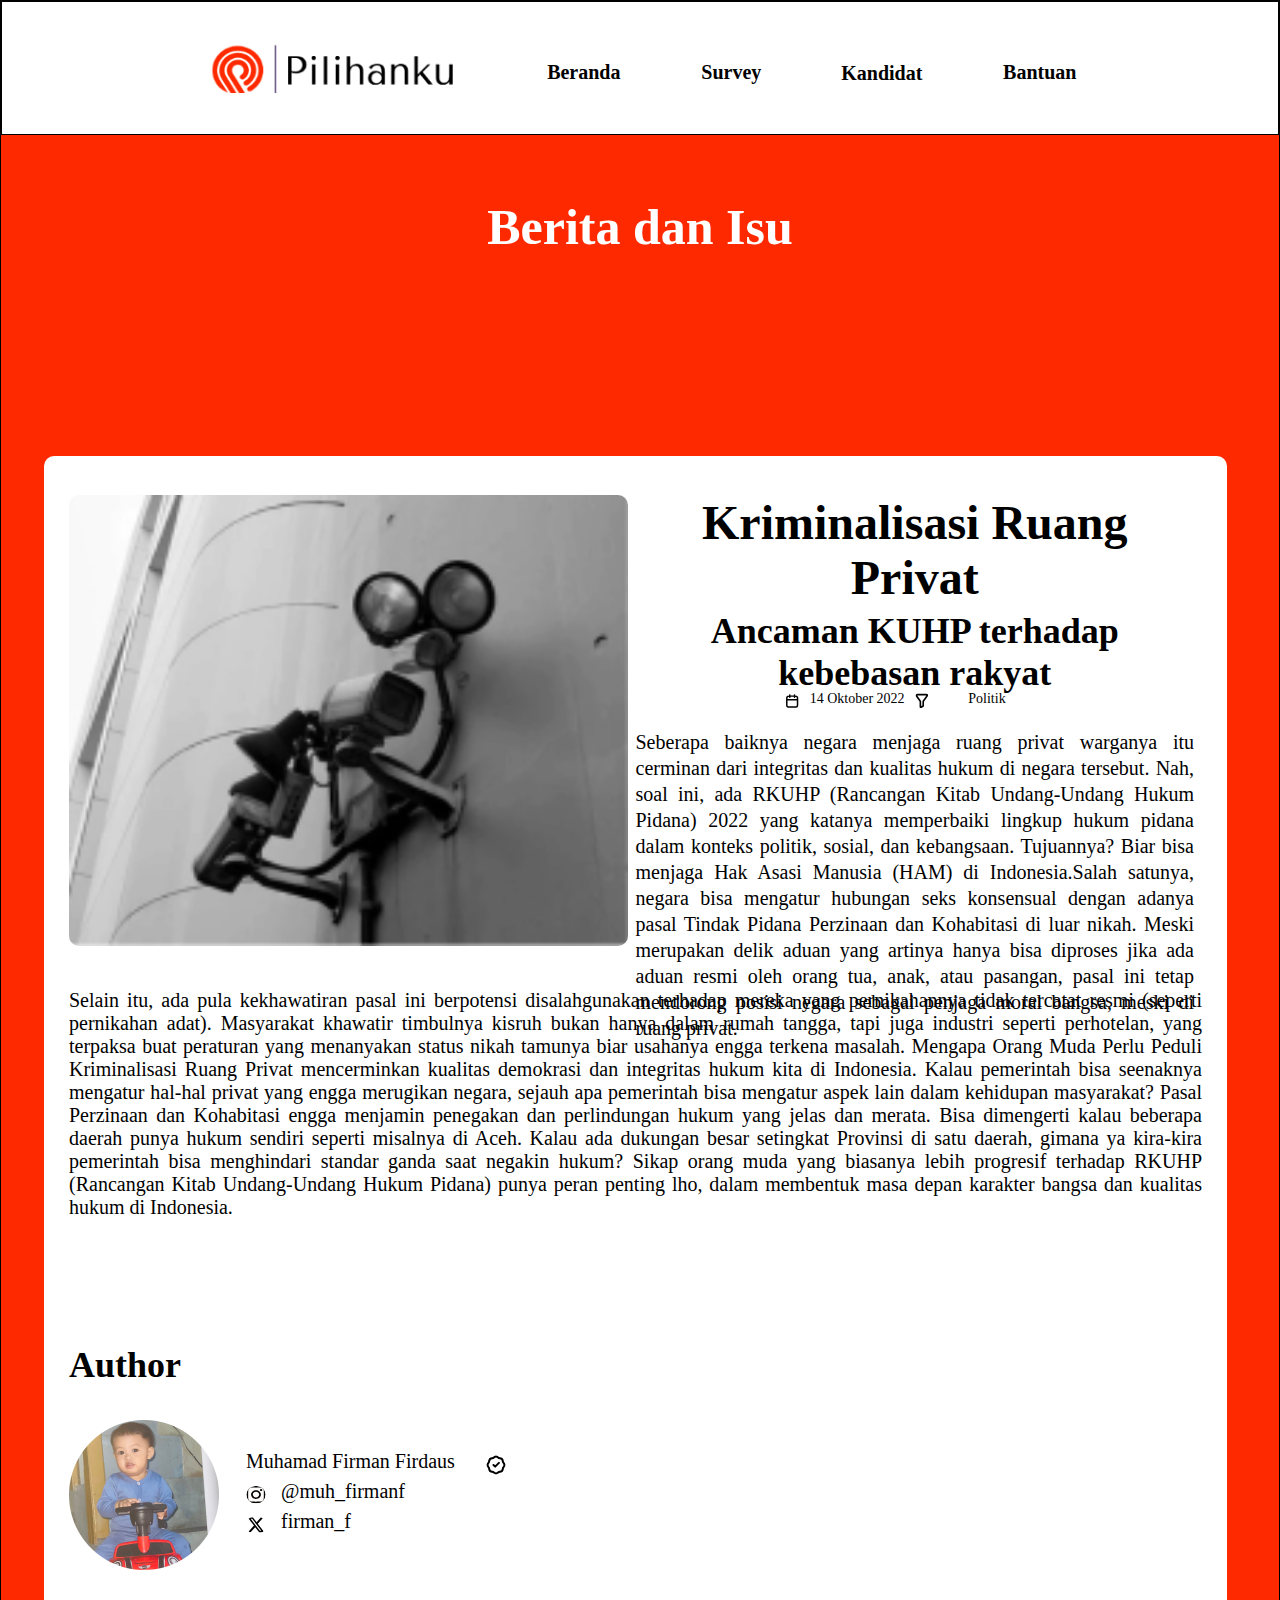
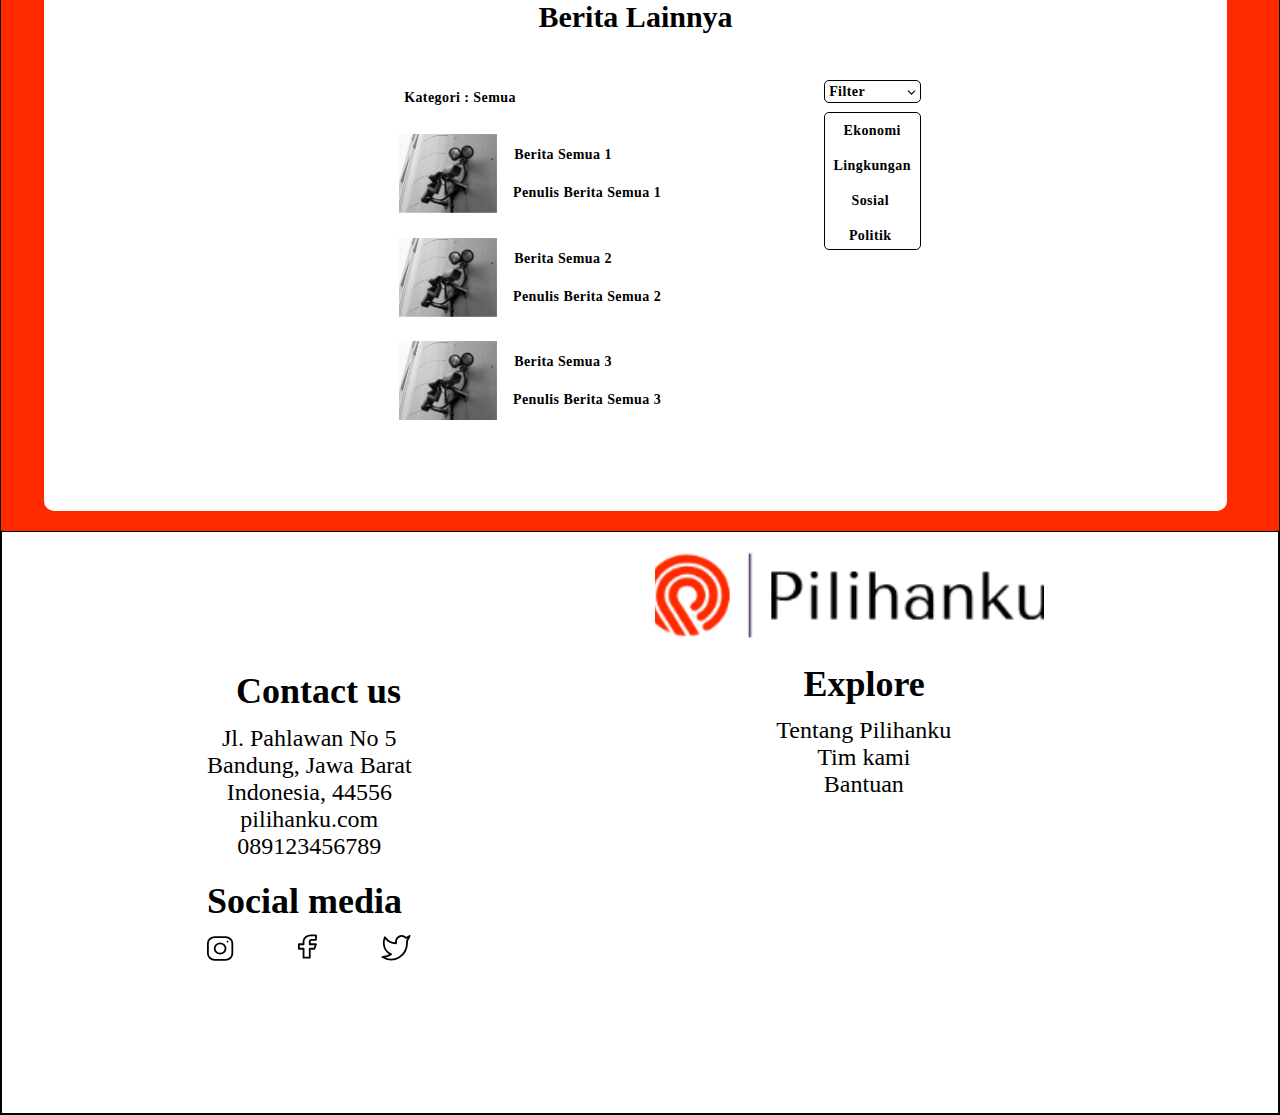
==== berita.html @ e2ac67ef "first commit" ====
<!DOCTYPE html>
<html>
  <head>
    <meta charset="utf-8" />
    <meta name="viewport" content="initial-scale=1, width=device-width" />

    <link rel="stylesheet" href="css/global_1.css" />
    <link rel="stylesheet" href="css/berita.css" />

    <style>
      @font-face {
        font-family: "HK Grotesk";
        src: url("./public/HKGrotesk-Light.otf");
        font-weight: 300;
      }
      @font-face {
        font-family: "HK Grotesk";
        src: url("./public/HKGrotesk-Regular.otf");
        font-weight: 400;
      }
      @font-face {
        font-family: "HK Grotesk";
        src: url("./public/HKGrotesk-SemiBold.otf");
        font-weight: 500;
      }
      @font-face {
        font-family: "HK Grotesk";
        src: url("./public/HKGrotesk-Bold.otf");
        font-weight: 700;
      }
      @font-face {
        font-family: "HK Grotesk";
        src: url("./public/HKGrotesk-Black.otf");
        font-weight: 900;
      }
    </style>
  </head>
  <body>
    <div class="berita">
      <header class="header2">
        <img
          class="logo-icon4"
          loading="lazy"
          alt=""
          src="assets/img/logo.png"
          id="dashboard"
        />

        <div class="menu-options">
          <b class="beranda2">Beranda</b>
        </div>
        <div class="menu-options1">
          <b class="survey3">Survey</b>
        </div>
        <div class="candidate">
          <b class="kandidat2">Kandidat</b>
        </div>
        <div class="menu-options2">
          <b class="bantuan4">Bantuan</b>
        </div>
      </header>
      <main class="background-group">
        <div class="background2"></div>
        <section class="news-content-wrapper">
          <div class="news-content">
            <div class="news-header">
              <h1 class="berita-dan-isu">Berita dan Isu</h1>
            </div>
            <img
              class="news-content-child"
              loading="lazy"
              alt=""
              src="./public/line-2.svg"
            />
          </div>
        </section>
        <section class="news-details">
          <div class="news-body">
            <img
              class="gambar-berita-icon"
              loading="lazy"
              alt=""
              src="assets/img/berita.png"
            />

            <div class="news-caption">
              <div class="judul">
                <h1 class="kriminalisasi-ruang-privat">
                  Kriminalisasi Ruang Privat
                </h1>
                <h2 class="ancaman-kuhp-terhadap">
                  Ancaman KUHP terhadap kebebasan rakyat
                </h2>
                <div class="article-details">
                  <img
                    class="calendar-icon"
                    loading="lazy"
                    alt=""
                    src="assets/img/calendar.svg"
                  />

                  <div class="oktober-2022">14 Oktober 2022</div>
                  <img
                    class="calendar-icon"
                    loading="lazy"
                    alt=""
                    src="assets/img/filterfunnel02.svg"
                  />

                  <div class="oktober-2022">Politik</div>
                  
                </div>
              </div>
              <div class="seberapa-baiknya-negara-container">
                <p class="seberapa-baiknya-negara-menjag">
                    Seberapa baiknya negara menjaga ruang privat warganya itu cerminan dari integritas dan kualitas hukum di negara tersebut. Nah, soal ini, ada RKUHP (Rancangan Kitab Undang-Undang Hukum Pidana) 2022 yang katanya memperbaiki lingkup hukum pidana dalam konteks politik, sosial, dan kebangsaan. Tujuannya? Biar bisa menjaga Hak Asasi Manusia (HAM) di Indonesia.Salah satunya, negara bisa mengatur hubungan seks konsensual dengan adanya pasal Tindak Pidana Perzinaan dan Kohabitasi di luar nikah.
                    Meski merupakan delik aduan yang artinya hanya bisa diproses jika ada aduan resmi oleh orang tua, anak, atau pasangan, pasal ini tetap mendorong posisi negara sebagai penjaga moral bangsa, meski di ruang privat.
              </div>
            </div>
          </div>
          <div class="selain-itu-ada-container">
            <p class="selain-itu-ada-pula-kekhawati">
                Selain itu, ada pula kekhawatiran pasal ini berpotensi disalahgunakan terhadap mereka yang pernikahannya tidak tercatat resmi (seperti pernikahan adat). Masyarakat khawatir timbulnya kisruh bukan hanya dalam rumah tangga, tapi  juga industri seperti perhotelan, yang terpaksa buat peraturan yang menanyakan status nikah tamunya biar usahanya engga terkena masalah.

                Mengapa Orang Muda Perlu Peduli
                
                Kriminalisasi Ruang Privat mencerminkan kualitas demokrasi dan integritas hukum kita di Indonesia. Kalau pemerintah bisa seenaknya mengatur hal-hal privat yang engga merugikan negara, sejauh apa pemerintah bisa mengatur aspek lain dalam kehidupan masyarakat?
                Pasal Perzinaan dan Kohabitasi engga menjamin penegakan dan perlindungan hukum yang jelas dan merata. Bisa dimengerti kalau beberapa daerah punya hukum sendiri seperti misalnya di Aceh. Kalau ada dukungan besar setingkat Provinsi di satu daerah, gimana ya kira-kira pemerintah bisa menghindari standar ganda saat negakin hukum?
                Sikap orang muda yang biasanya lebih progresif terhadap RKUHP (Rancangan Kitab Undang-Undang Hukum Pidana) punya peran penting lho, dalam membentuk masa depan karakter bangsa dan kualitas hukum di Indonesia.
            </p>
            </ol>
          </div>
          <div class="author">
            <h2 class="author1">Author</h2>
            <div class="author-info">
              <img
                class="author-info-child"
                loading="lazy"
                alt=""
                src="assets/img/ellipse-6@2x.png"
              />

              <div class="author-socials">
                <div class="author-name-details">
                  <div class="muhamad-firman-firdaus">
                    Muhamad Firman Firdaus
                  </div>
                  <img
                    class="check-verified-01-icon"
                    loading="lazy"
                    alt=""
                    src="assets/img/checkverified01.svg"
                  />
                </div>
                <div class="social-icons">
                  <img
                    class="social-icons1"
                    loading="lazy"
                    alt=""
                    src="assets/img/social-icons.svg"
                  />

                  <div class="muh-firmanf">@muh_firmanf</div>
                </div>
                <div class="social-icons">
                  <img
                    class="social-icons1"
                    loading="lazy"
                    alt=""
                    src="assets/img/social-icons-1.svg"
                  />

                  <div class="muh-firmanf">firman_f</div>
                </div>
              </div>
            </div>
          </div>
          <h3 class="berita-lainnya">Berita Lainnya</h3>
                <div class="berita-filter-wrapper">
                  <div class="berita-filter">
                    <div class="filter-container">
                      <div class="berita-1">
                        <div class="news-image"></div>
                        <div class="kategori-wrapper">
                          <b class="kategori">Kategori : Semua</b>
                        </div>
                        <div class="news-list">
                          <div class="news-items1">
                            <div class="news-items2">
                              <div class="news-items4" id="newsItemsContainer1">
                                <img
                                  class="bw19t2ib9bpnk2fs602dnlwloc-1-icon"
                                  alt=""
                                  src="assets/img/berita.png"/>
                                <div class="news-info2">
                                  <div class="info-items2">
                                    <b class="berita-semua-2">Berita Semua 1</b>
                                    <div class="info-items3">
                                      <b class="penulis-berita-semua2"
                                        >Penulis Berita Semua 1</b>
                                    </div>
                                  </div>
                                </div>
                              </div>
                              <div class="news-items4" id="newsItemsContainer2">
                                <img
                                  class="bw19t2ib9bpnk2fs602dnlwloc-1-icon"
                                  alt=""
                                  src="assets/img/berita.png"/>
                                <div class="news-info2">
                                  <div class="info-items2">
                                    <b class="berita-semua-2">Berita Semua 2</b>
                                    <div class="info-items3">
                                      <b class="penulis-berita-semua2"
                                        >Penulis Berita Semua 2</b>
                                    </div>
                                  </div>
                                </div>
                              </div>
                              <div class="news-items4" id="newsItemsContainer3">
                                <img
                                  class="bw19t2ib9bpnk2fs602dnlwloc-1-icon"
                                  alt=""
                                  src="assets/img/berita.png"/>
                                <div class="news-info2">
                                  <div class="info-items2">
                                    <b class="berita-semua-2">Berita Semua 3</b>
                                    <div class="info-items3">
                                      <b class="penulis-berita-semua2"
                                        >Penulis Berita Semua 3</b>
                                    </div>
                                  </div>
                                </div>
                              </div>
                            </div>
                          </div>
                        </div>
                      </div>
                      <div class="filter-options">
                        <b class="filter"> Filter </b>
                        <div class="dropdown">
                          <img
                            class="chevron-down-icon"
                            alt=""
                            src="assets/img/chevrondown.svg"
                          />
                        </div>
                      </div>
                      <div class="category-filter">
                        <div class="category-items">
                          <b class="ekonomi"> Ekonomi</b>
                        </div>
                        <div class="category-items1">
                          <b class="lingkungan"> Lingkungan</b>
                        </div>
                        <div class="category-items2">
                          <b class="sosial"> Sosial </b>
                        </div>
                        <div class="category-items2">
                          <b class="sosial"> Politik </b>
                        </div>
                      </div>
                    </div>
                  </div>
                </div>
        </section>
      </main>
      <footer class="footer2">
        <div class="footer-content1">
          <div class="contact-info">
            <h2 class="contact-us2">Contact us</h2>
          </div>
          <div class="jl-pahlawan-no-container2">
            <p class="jl-pahlawan-no2">Jl. Pahlawan No 5</p>
            <p class="bandung-jawa-barat2">Bandung, Jawa Barat</p>
            <p class="indonesia-445562">Indonesia, 44556</p>
            <p class="pilihankucom2">pilihanku.com</p>
            <p class="p17">089123456789</p>
          </div>
        </div>
        <div class="brand-info">
          <div class="brand-details">
            <img class="logo-icon5" alt="" src="assets/img/logo.png" />

            <div class="explore2">
              <h2 class="explore3">Explore</h2>
            </div>
            <div class="about">
              <div class="tentang-pilihanku-tim-container2">
                <p class="tentang-pilihanku2">Tentang Pilihanku</p>
                <p class="tim-kami2">Tim kami</p>
                <p class="bantuan5">Bantuan</p>
              </div>
            </div>
          </div>
        </div>
        <div class="social-links">
          <div class="social-container">
            <h2 class="social-media3">Social media</h2>
            <div class="social-platforms">
              <img
                class="icon-instagram2"
                loading="lazy"
                alt=""
                src="assets/img/-icon-instagram.svg"
              />

              <div class="platform-facebook">
                <img
                  class="icon-facebook2"
                  loading="lazy"
                  alt=""
                  src="assets/img/-icon-facebook.svg"
                />
              </div>
              <img
                class="icon-twitter2"
                loading="lazy"
                alt=""
                src="assets/img/-icon-twitter.svg"
              />
            </div>
          </div>
        </div>
      </footer>
    </div>
    <script>
      var tombolDetailPaslon1 = document.getElementById("dashboard");
      if (tombolDetailPaslon1) {
        tombolDetailPaslon1.addEventListener("click", function (e) {
          window.location.href = "./index.html";
        });
      }
      var tombolDetailPaslon1 = document.getElementById("newsItemsContainer1");
      if (tombolDetailPaslon1) {
        tombolDetailPaslon1.addEventListener("click", function (e) {
          window.location.href = "./berita.html";
        });
      }
      var tombolDetailPaslon1 = document.getElementById("newsItemsContainer2");
      if (tombolDetailPaslon1) {
        tombolDetailPaslon1.addEventListener("click", function (e) {
          window.location.href = "./berita.html";
        });
      }
      var tombolDetailPaslon1 = document.getElementById("newsItemsContainer3");
      if (tombolDetailPaslon1) {
        tombolDetailPaslon1.addEventListener("click", function (e) {
          window.location.href = "./berita.html";
        });
      }
      </script>
  </body>
</html>
---- css/global_1.css ----
body {
  margin: 0;
  line-height: normal;
}

:root {
  /* fonts */
  --font-hk-grotesk: "HK Grotesk";

  /* font sizes */
  --font-size-17xl: 36px;
  --font-size-3xl: 22px;
  --font-size-10xl: 29px;
  --font-size-5xl: 24px;
  --font-size-lgi: 19px;
  --font-size-xl: 20px;
  --font-size-base: 16px;
  --font-size-13xl: 32px;
  --font-size-7xl: 26px;
  --font-size-sm: 14px;
  --font-size-31xl: 50px;
  --font-size-11xl: 30px;
  --font-size-21xl: 40px;

  /* Colors */
  --color-white: #fff;
  --color-black: #000;
  --color-red: #ff2900;
  --color-gainsboro-100: #e6e6e6;
  --color-gainsboro-200: #d9d9d9;
  --color-cornflowerblue-100: #4d9dfb;
  --color-cornflowerblue-200: #3385e0;
  --color-snow: #fffbfb;

  /* Gaps */
  --gap-xl: 20px;
  --gap-xs: 12px;
  --gap-smi-5: 12.5px;
  --gap-smi: 13px;
  --gap-mid: 17px;
  --gap-10xs: 3px;
  --gap-9xs: 4px;
  --gap-60xl: 79px;
  --gap-20xl: 39px;
  --gap-78xl: 97px;
  --gap-5xl: 24px;
  --gap-29xl: 48px;

  /* Paddings */
  --padding-12xs: 1px;
  --padding-188xl: 207px;
  --padding-lg: 18px;
  --padding-186xl: 205px;
  --padding-xl: 20px;
  --padding-83xl: 102px;
  --padding-84xl: 103px;
  --padding-11xs-4: 1.4px;
  --padding-8xl: 27px;
  --padding-10xl: 29px;
  --padding-45xl: 64px;
  --padding-51xl: 70px;
  --padding-16xl: 35px;
  --padding-23xl: 42px;
  --padding-11xl: 30px;
  --padding-17xl: 36px;
  --padding-20xl: 39px;
  --padding-73xl: 92px;
  --padding-27xl: 46px;
  --padding-31xl: 50px;
  --padding-6xl: 25px;
  --padding-4xl: 23px;
  --padding-41xl: 60px;
  --padding-5xs: 8px;
  --padding-10xs-6: 2.6px;
  --padding-2xl: 21px;
  --padding-3xl: 22px;
  --padding-22xl: 41px;
  --padding-lg-4: 18.4px;
  --padding-lg-5: 18.5px;
  --padding-35xl: 54px;
  --padding-3xs: 10px;
  --padding-smi: 13px;
  --padding-58xl: 77px;
  --padding-33xl: 52px;
  --padding-6xs: 7px;

  /* Border radiuses */
  --br-3xs: 10px;
  --br-8xs: 5px;

}
---- css/berita.css ----
.logo-icon4 {
    height: 50px;
    width: 264.6px;
    position: relative;
    object-fit: cover;
  }
  .beranda2 {
    height: 13.2px;
    position: relative;
    display: inline-block;
    flex-shrink: 0;
    min-width: 76px;
  }
  .menu-options {
    display: flex;
    flex-direction: column;
    align-items: flex-start;
    justify-content: flex-start;
    padding: var(--padding-lg-4) 0 0;
  }
  .survey3 {
    height: 13.2px;
    position: relative;
    display: inline-block;
    flex-shrink: 0;
    min-width: 61px;
  }
  .menu-options1 {
    display: flex;
    flex-direction: column;
    align-items: flex-start;
    justify-content: flex-start;
    padding: var(--padding-lg-4) 0 0;
  }
  .kandidat2 {
    height: 13px;
    position: relative;
    display: inline-block;
    flex-shrink: 0;
    min-width: 82px;
  }
  .candidate {
    display: flex;
    flex-direction: column;
    align-items: flex-start;
    justify-content: flex-start;
    padding: var(--padding-lg-5) 0 0;
  }
  .bantuan4 {
    height: 13.2px;
    position: relative;
    display: inline-block;
    flex-shrink: 0;
    min-width: 76px;
  }
  .header2,
  .menu-options2 {
    display: flex;
    flex-direction: column;
    align-items: flex-start;
    justify-content: flex-start;
    padding: var(--padding-lg-4) 0 0;
  }
  .header2 {
    align-self: stretch;
    background-color: var(--color-white);
    border: 1px solid var(--color-black);
    flex-direction: row;
    justify-content: center;
    padding: var(--padding-22xl) var(--padding-xl);
    gap: var(--gap-60xl);
    text-align: center;
    font-size: var(--font-size-xl);
    color: var(--color-black);
    font-family: var(--font-hk-grotesk);
  }
  .background2 {
    width: 1440px;
    height: 1600px;
    position: relative;
    background-color: var(--color-red);
    display: none;
    max-width: 100%;
  }
  .berita-dan-isu {
    margin: 0;
    position: relative;
    font-size: inherit;
    font-weight: 900;
    font-family: inherit;
    z-index: 1;
  }
  .news-header {
    align-self: stretch;
    display: flex;
    flex-direction: row;
    align-items: flex-start;
    justify-content: center;
    padding: 0 var(--padding-xl);
  }
  .news-content-child {
    align-self: stretch;
    position: relative;
    max-width: 100%;
    overflow: hidden;
    max-height: 100%;
    z-index: 1;
  }
  .news-content,
  .news-content-wrapper {
    display: flex;
    align-items: flex-start;
    max-width: 100%;
  }
  .news-content {
    flex: 1;
    flex-direction: column;
    justify-content: flex-start;
    gap: 116px;
  }
  .news-content-wrapper {
    align-self: stretch;
    flex-direction: row;
    justify-content: flex-end;
    padding: 0 var(--padding-lg) 0 var(--padding-8xl);
    box-sizing: border-box;
    text-align: left;
    font-size: var(--font-size-31xl);
    color: var(--color-white);
    font-family: var(--font-hk-grotesk);
  }
  .gambar-berita-icon {
    width: 500px;
    position: relative;
    border-radius: var(--br-3xs);
    max-height: 100%;
    object-fit: cover;
    max-width: 100%;
  }
  .kriminalisasi-ruang-privat {
    margin: 0;
    align-self: stretch;
    position: relative;
    font-size: inherit;
    font-weight: 900;
    font-family: inherit;
  }
  .ancaman-kuhp-terhadap {
    margin: 0;
    width: 719px;
    height: 76.4px;
    position: relative;
    font-size: var(--font-size-17xl);
    font-weight: 700;
    font-family: inherit;
    display: inline-block;
    flex-shrink: 0;
    max-width: 103%;
  }
  .calendar-icon {
    height: 20px;
    width: 14.6px;
    position: relative;
    border-radius: var(--br-3xs);
    overflow: hidden;
    flex-shrink: 0;
  }
  .oktober-2022 {
    height: 37.6px;
    flex: 1;
    position: relative;
    font-weight: 300;
    display: inline-block;
  }
  .filter-funnel-02-icon {
    height: 20px;
    width: 12.6px;
    position: relative;
    border-radius: var(--br-3xs);
    overflow: hidden;
    flex-shrink: 0;
  }
  .politik {
    height: 37.6px;
    width: 50.5px;
    position: relative;
    font-weight: 300;
    text-align: left;
    display: inline-block;
    flex-shrink: 0;
  }
  .article-details {
    width: 259.7px;
    display: flex;
    flex-direction: row;
    align-items: flex-start;
    justify-content: flex-start;
    gap: var(--gap-sm);
    font-size: var(--font-size-sm);
  }
  .judul {
    align-self: stretch;
    display: flex;
    flex-direction: column;
    align-items: center;
    justify-content: center;
    padding: 0 2px;
    box-sizing: border-box;
    gap: 5px;
    max-width: 100%;
  }
  .seberapa-baiknya-negara-menjag1 {
    white-space: pre-wrap;
  }
  .memperbaiki-lingkup-hukum1 {
    text-decoration: underline;
  }
  .memperbaiki-lingkup-hukum {
    color: inherit;
    white-space: pre-wrap;
  }
  .tindak-pidana-perzinaan {
    text-decoration: underline;
  }
  .tindak-pidana-perzinaan-dan-ko {
    color: inherit;
    white-space: pre-wrap;
  }
  .seberapa-baiknya-negara-menjag {
    margin: 0;
  }
  .delik-aduan1 {
    text-decoration: underline;
  }
  .delik-aduan {
    color: inherit;
    white-space: pre-wrap;
  }
  .meski-merupakan-delik-aduan-ya {
    margin: 0;
  }
  .seberapa-baiknya-negara-container {
    align-self: stretch;
    height: 260px;
    position: relative;
    font-size: var(--font-size-xl);
    line-height: 26px;
    font-weight: 500;
    text-align: justify;
    display: inline-block;
  }
  .news-body,
  .news-caption {
    display: flex;
    justify-content: flex-start;
    gap: var(--gap-6xl);
    max-width: 100%;
  }
  .news-caption {
    flex: 1;
    flex-direction: column;
    align-items: center;
    padding: 0 var(--padding-5xs);
    box-sizing: border-box;
    min-width: 468px;
  }
  .news-body {
    align-self: stretch;
    flex-direction: row;
    align-items: flex-start;
  }
  .selain-itu-ada-pula-kekhawati1 {
    white-space: pre-wrap;
  }
  .masyarakat-khawatir1 {
    text-decoration: underline;
  }
  .masyarakat-khawatir {
    color: inherit;
    white-space: pre-wrap;
  }
  .timbulnya-kisruh-bukan-hanya-d {
    white-space: pre-wrap;
  }
  .blank-line6,
  .blank-line7,
  .mengapa-orang-muda,
  .selain-itu-ada-pula-kekhawati {
    margin: 0;
  }
  .kriminalisasi-ruang-privat-men2 {
    white-space: pre-wrap;
  }
  .kriminalisasi-ruang-privat-men1 {
    margin-bottom: 0;
    white-space: pre-wrap;
  }
  .pasal-perzinaan-dan-kohabitasi1 {
    white-space: pre-wrap;
  }
  .pasal-perzinaan-dan-kohabitasi {
    margin-bottom: 0;
    white-space: pre-wrap;
  }
  .sikap-orang-muda-yang-biasanya,
  .sikap-orang-muda-yang-biasanya1 {
    white-space: pre-wrap;
  }
  .kriminalisasi-ruang-privat-men {
    margin: 0;
    font-family: inherit;
    font-size: inherit;
    padding-left: var(--padding-8xl);
  }
  .author1,
  .selain-itu-ada-container {
    position: relative;
    display: inline-block;
    flex-shrink: 0;
  }
  .selain-itu-ada-container {
    align-self: stretch;
    height: 355px;
    font-size: var(--font-size-xl);
    font-weight: 500;
    text-align: justify;
  }
  .author1 {
    margin: 0;
    width: 195px;
    height: 76px;
    font-size: inherit;
    font-weight: 700;
    font-family: inherit;
  }
  .author-info-child {
    height: 150px;
    width: 150px;
    position: relative;
    border-radius: var(--br-3xs);
    object-fit: cover;
  }
  .muhamad-firman-firdaus {
    height: 30px;
    flex: 1;
    position: relative;
    font-weight: 500;
    display: inline-block;
  }
  .check-verified-01-icon {
    height: 20px;
    width: 20px;
    position: absolute;
    margin: 0 !important;
    top: 5px;
    left: 240px;
    border-radius: var(--br-3xs);
    overflow: hidden;
    flex-shrink: 0;
  }
  .author-name-details {
    width: 313px;
    display: flex;
    flex-direction: row;
    align-items: center;
    justify-content: center;
    position: relative;
    gap: var(--gap-3xs);
  }
  .social-icons1 {
    height: 18.2px;
    width: 20px;
    position: relative;
    border-radius: var(--br-3xs);
    overflow: hidden;
    flex-shrink: 0;
  }
  .muh-firmanf {
    height: 30px;
    flex: 1;
    position: relative;
    font-weight: 500;
    display: inline-block;
  }
  .social-icons {
    align-self: stretch;
    display: flex;
    flex-direction: row;
    align-items: center;
    justify-content: flex-start;
    gap: 15px;
  }
  .social-icons3 {
    height: 20px;
    width: 20px;
    position: relative;
    border-radius: var(--br-3xs);
    overflow: hidden;
    flex-shrink: 0;
  }
  .muh-firmanf1 {
    height: 30px;
    flex: 1;
    position: relative;
    font-weight: 500;
    display: inline-block;
  }
  .social-icons2 {
    align-self: stretch;
    display: flex;
    flex-direction: row;
    align-items: center;
    justify-content: flex-start;
    gap: var(--gap-sm);
  }
  .author-socials {
    flex: 1;
    flex-direction: column;
    align-items: flex-start;
    padding: 0 192px 0 0;
    box-sizing: border-box;
    gap: var(--gap-3xs);
    min-width: 351px;
  }
  .author,
  .author-info,
  .author-socials,
  .background-group,
  .news-details {
    display: flex;
    justify-content: flex-start;
    max-width: 100%;
  }
  .author-info {
    align-self: stretch;
    flex-direction: row;
    flex-wrap: wrap;
    align-items: center;
    gap: 27px;
    font-size: var(--font-size-xl);
  }
  .author,
  .background-group,
  .news-details {
    flex-direction: column;
  }
  .author {
    width: 717px;
    align-items: flex-start;
    text-align: left;
    font-size: var(--font-size-17xl);
  }
  .background-group,
  .news-details {
    align-self: stretch;
    box-sizing: border-box;
  }
  .news-details {
    border-radius: var(--br-3xs);
    background-color: var(--color-white);
    overflow: hidden;
    align-items: flex-start;
    padding: var(--padding-41xl) var(--padding-31xl);
    gap: var(--gap-6xl);
    z-index: 1;
    text-align: center;
    font-size: 48px;
    color: var(--color-black);
    font-family: var(--font-hk-grotesk);
  }
  .background-group {
    background-color: var(--color-red);
    align-items: flex-end;
    padding: 97px var(--padding-33xl) 13.1px 43px;
    gap: 84px;
  }
  .contact-us2 {
    margin: 0;
    position: relative;
    font-size: inherit;
    font-weight: 700;
    font-family: inherit;
  }
  .contact-info {
    display: flex;
    flex-direction: row;
    align-items: flex-start;
    justify-content: flex-start;
    padding: 0 var(--padding-10xl);
  }
  .bandung-jawa-barat2,
  .indonesia-445562,
  .jl-pahlawan-no2,
  .p17,
  .pilihankucom2 {
    margin: 0;
  }
  .jl-pahlawan-no-container2 {
    position: relative;
    font-size: var(--font-size-5xl);
  }
  .footer-content1 {
    display: flex;
    flex-direction: column;
    align-items: flex-start;
    justify-content: flex-start;
    gap: var(--gap-smi);
  }
  .logo-icon5 {
    align-self: stretch;
    flex: 1;
    position: relative;
    max-width: 100%;
    overflow: hidden;
    max-height: 100%;
    object-fit: cover;
  }
  .explore3 {
    margin: 0;
    position: relative;
    font-size: inherit;
    font-weight: 700;
    font-family: inherit;
    display: inline-block;
    min-width: 123px;
  }
  .explore2 {
    width: 359.8px;
    display: flex;
    flex-direction: row;
    align-items: flex-start;
    justify-content: center;
    padding: 0 var(--padding-xl);
    box-sizing: border-box;
    max-width: 100%;
  }
  .bantuan5,
  .tentang-pilihanku2,
  .tim-kami2 {
    margin: 0;
  }
  .tentang-pilihanku-tim-container2 {
    position: relative;
  }
  .about {
    width: 360.3px;
    display: flex;
    flex-direction: row;
    align-items: flex-start;
    justify-content: center;
    padding: 0 var(--padding-xl);
    box-sizing: border-box;
    max-width: 100%;
    font-size: var(--font-size-5xl);
  }
  .brand-details,
  .brand-info {
    display: flex;
    flex-direction: column;
    justify-content: flex-start;
    max-width: 100%;
  }
  .brand-details {
    align-self: stretch;
    height: 265px;
    align-items: flex-end;
    gap: var(--gap-smi-5);
  }
  .brand-info {
    height: 327px;
    width: 416.4px;
    align-items: flex-start;
    padding: 0 var(--padding-8xl) 0 0;
    box-sizing: border-box;
  }
  .social-media3 {
    margin: 0;
    position: relative;
    font-size: inherit;
    font-weight: 700;
    font-family: inherit;
  }
  .icon-facebook2,
  .icon-instagram2 {
    height: 25px;
    width: 27.2px;
    position: relative;
  }
  .icon-facebook2 {
    width: 18.8px;
  }
  .platform-facebook {
    display: flex;
    flex-direction: column;
    align-items: flex-start;
    justify-content: flex-end;
    padding: 0 0 var(--padding-11xs-4);
  }
  .icon-twitter2 {
    height: 25.4px;
    width: 30px;
    position: relative;
  }
  .social-platforms {
    align-self: stretch;
    display: flex;
    flex-direction: row;
    align-items: flex-end;
    justify-content: space-between;
    gap: var(--gap-xl);
  }
  .social-container,
  .social-links {
    display: flex;
    flex-direction: column;
    align-items: flex-start;
    justify-content: flex-start;
  }
  .social-container {
    align-self: stretch;
    gap: var(--gap-xs);
  }
  .social-links {
    height: 215px;
    width: 204px;
  }
  .berita,
  .footer2 {
    background-color: var(--color-white);
    border: 1px solid var(--color-black);
    box-sizing: border-box;
    display: flex;
  }
  .footer2 {
    align-self: stretch;
    flex-direction: row;
    align-items: flex-end;
    justify-content: space-between;
    padding: var(--padding-12xs) var(--padding-188xl) var(--padding-lg)
      var(--padding-186xl);
    max-width: 100%;
    gap: var(--gap-xl);
    text-align: center;
    font-size: var(--font-size-17xl);
    color: var(--color-black);
    font-family: var(--font-hk-grotesk);
  }
  .berita {
    width: 100%;
    position: relative;
    overflow: hidden;
    flex-direction: column;
    align-items: flex-start;
    justify-content: flex-start;
    line-height: normal;
    letter-spacing: normal;
  }
  @media screen and (max-width: 1300px) {
    .gambar-berita-icon {
      flex: 1;
    }
    .news-body {
      flex-wrap: wrap;
    }
    .news-details {
      padding: var(--padding-20xl) var(--padding-6xl);
      box-sizing: border-box;
    }
    .background-group {
      padding-top: 63px;
      padding-bottom: var(--padding-xl);
      box-sizing: border-box;
    }
    .footer2 {
      flex-wrap: wrap;
    }
  }
  @media screen and (max-width: 1125px) {
    .header2 {
      gap: var(--gap-20xl);
    }
    .background-group {
      padding-top: var(--padding-22xl);
      box-sizing: border-box;
    }
  }
  @media screen and (max-width: 800px) {
    .berita-dan-isu {
      font-size: var(--font-size-21xl);
    }
    .news-content {
      gap: 58px;
    }
    .kriminalisasi-ruang-privat {
      font-size: 38px;
    }
    .ancaman-kuhp-terhadap {
      font-size: var(--font-size-10xl);
    }
    .news-caption {
      min-width: 100%;
    }
    .author1 {
      font-size: var(--font-size-10xl);
    }
    .author-socials {
      padding-right: 96px;
      box-sizing: border-box;
      min-width: 100%;
    }
    .news-details {
      padding-top: var(--padding-6xl);
      padding-bottom: var(--padding-6xl);
      box-sizing: border-box;
    }
    .background-group {
      gap: 42px;
      padding-left: var(--padding-2xl);
      padding-right: var(--padding-7xl);
      box-sizing: border-box;
    }
    .contact-us2,
    .explore3,
    .social-media3 {
      font-size: var(--font-size-10xl);
    }
    .footer2 {
      padding-left: var(--padding-83xl);
      padding-right: var(--padding-84xl);
      box-sizing: border-box;
    }
  }
  @media screen and (max-width: 450px) {
    .header2 {
      gap: var(--gap-xl);
    }
    .berita-dan-isu {
      font-size: var(--font-size-11xl);
    }
    .news-content {
      gap: var(--gap-10xl);
    }
    .kriminalisasi-ruang-privat {
      font-size: var(--font-size-10xl);
    }
    .ancaman-kuhp-terhadap {
      font-size: var(--font-size-3xl);
    }
    .seberapa-baiknya-negara-container,
    .selain-itu-ada-container {
      font-size: var(--font-size-base);
    }
    .author1 {
      font-size: var(--font-size-3xl);
    }
    .muh-firmanf,
    .muh-firmanf1,
    .muhamad-firman-firdaus {
      font-size: var(--font-size-base);
    }
    .author-socials {
      padding-right: var(--padding-xl);
      box-sizing: border-box;
    }
    .background-group {
      gap: var(--gap-2xl);
      padding-top: var(--padding-8xl);
      box-sizing: border-box;
    }
    .contact-us2 {
      font-size: var(--font-size-3xl);
    }
    .jl-pahlawan-no-container2 {
      font-size: var(--font-size-lgi);
    }
    .explore3 {
      font-size: var(--font-size-3xl);
    }
    .tentang-pilihanku-tim-container2 {
      font-size: var(--font-size-lgi);
    }
    .social-media3 {
      font-size: var(--font-size-3xl);
    }
    .footer2 {
      padding-left: var(--padding-xl);
      padding-right: var(--padding-xl);
      box-sizing: border-box;
    }
  }
  .news-image {
    width: 570px;
    height: 100%;
    position: absolute;
    margin: 0 !important;
    top: 0;
    right: 0;
    bottom: 0;
    background-color: var(--color-white);
  }
  .kategori {
    flex: 1;
    position: relative;
    letter-spacing: 0.03em;
    line-height: 35px;
    z-index: 1;
  }
  .kategori-wrapper {
    width: 250px;
    display: flex;
    flex-direction: row;
    align-items: flex-start;
    justify-content: flex-start;
    padding: 0 var(--padding-45xl);
    box-sizing: border-box;
  }
  .bw19t2ib9bpnk2fs602dnlwloc-2-icon {
    height: 75px;
    width: 98.4px;
    position: relative;
    object-fit: cover;
  }
  .berita-semua-1 {
    display: inline-block;
    min-width: 102px;
  }
  .berita-semua-1,
  .penulis-berita-semua {
    position: relative;
    letter-spacing: 0.03em;
    line-height: 35px;
  }
  .news-info,
  .news-items {
    display: flex;
    flex-direction: column;
    align-items: flex-start;
    justify-content: flex-start;
    gap: var(--gap-10xs);
  }
  .news-items {
    align-self: stretch;
    height: 75px;
    flex-direction: row;
    padding: 0 var(--padding-45xl) var(--padding-11xs);
    box-sizing: border-box;
    gap: var(--gap-mini-3);
    cursor: pointer;
    z-index: 1;
  }
  .bw19t2ib9bpnk2fs602dnlwloc-3-icon {
    height: 79.3px;
    width: 98.4px;
    position: relative;
    object-fit: cover;
  }
  .berita-semua-3 {
    display: inline-block;
    min-width: 102px;
  }
  .berita-semua-3,
  .penulis-berita-semua1 {
    position: relative;
    letter-spacing: 0.03em;
    line-height: 35px;
  }
  .info-items1 {
    align-self: stretch;
    flex-direction: column;
    gap: var(--gap-10xs);
  }
  .info-items1,
  .news-info1,
  .news-items3 {
    display: flex;
    align-items: flex-start;
    justify-content: flex-start;
  }
  .news-info1 {
    flex: 1;
    flex-direction: column;
    padding: var(--padding-10xs-6) 0 0;
    box-sizing: border-box;
    min-width: 99px;
  }
  .news-items3 {
    align-self: stretch;
    flex-direction: row;
    flex-wrap: wrap;
    gap: var(--gap-mini-3);
    cursor: pointer;
    z-index: 1;
  }
  .bw19t2ib9bpnk2fs602dnlwloc-1-icon {
    height: 79.3px;
    width: 98.4px;
    position: relative;
    object-fit: cover;
  }
  .berita-semua-2 {
    display: inline-block;
    min-width: 102px;
  }
  .berita-semua-2,
  .penulis-berita-semua2 {
    position: relative;
    letter-spacing: 0.03em;
    line-height: 35px;
  }
  .info-items2,
  .info-items3,
  .news-info2 {
    display: flex;
    align-items: flex-start;
    justify-content: flex-start;
  }
  .info-items3 {
    flex-direction: row;
    padding: 0 0 0 var(--padding-12xs);
  }
  .info-items2,
  .news-info2 {
    flex-direction: column;
  }
  .info-items2 {
    align-self: stretch;
    gap: var(--gap-10xs);
  }
  .news-info2 {
    flex: 1;
    padding: 3px 0 0;
    box-sizing: border-box;
    min-width: 100px;
  }
  .news-items4 {
    align-self: stretch;
    flex-direction: row;
    flex-wrap: wrap;
    gap: 14.6px;
    cursor: pointer;
    z-index: 1;
  }
  .berita-1,
  .news-items1,
  .news-items2,
  .news-items4,
  .news-list {
    display: flex;
    align-items: flex-start;
    justify-content: flex-start;
  }
  .news-items2 {
    flex: 1;
    flex-direction: column;
    gap: 24.3px;
  }
  .berita-1,
  .news-items1,
  .news-list {
    max-width: 100%;
  }
  .news-items1 {
    width: 395px;
    flex-direction: row;
    padding: 0 var(--padding-45xl);
    box-sizing: border-box;
  }
  .berita-1,
  .news-list {
    flex-direction: column;
  }
  .news-list {
    width: 450px;
    gap: 27.4px;
  }
  .berita-1 {
    flex: 1;
    padding: 15.8px 0 44.7px;
    box-sizing: border-box;
    position: relative;
    gap: 19.2px;
  }
  .chevron-down-icon,
  .filter {
    position: relative;
    flex-shrink: 0;
  }
  .filter {
    width: 59px;
    letter-spacing: 0.03em;
    line-height: 21px;
    display: flex;
    white-space: pre-wrap;
    align-items: center;
  }
  .chevron-down-icon {
    width: 13px;
    height: 15.3px;
    overflow: hidden;
  }
  .dropdown {
    display: flex;
    flex-direction: column;
    align-items: flex-start;
    justify-content: flex-end;
    padding: 0 0 1.9px;
  }
  .filter-options {
    width: 97px;
    margin: 0 !important;
    position: absolute;
    top: 16.3px;
    right: 33.8px;
    border-radius: var(--br-8xs);
    border: 1px solid var(--color-black);
    box-sizing: border-box;
    display: flex;
    flex-direction: row;
    align-items: flex-end;
    justify-content: flex-start;
    gap: 21.2px;
    z-index: 1;
  }
  .semua {
    width: 179px;
    position: relative;
    letter-spacing: 0.03em;
    line-height: 35px;
    display: flex;
    align-items: center;
    flex-shrink: 0;
  }
  .filter-selection {
    width: 116px;
    margin: 0 !important;
    position: absolute;
    top: 7.1px;
    left: 132.8px;
    border-radius: var(--br-8xs);
    display: flex;
    flex-direction: row;
    align-items: flex-start;
    justify-content: flex-start;
    padding: 0 0 5.7px;
    box-sizing: border-box;
    z-index: 1;
  }
  .ekonomi {
    flex: 1;
    position: relative;
    letter-spacing: 0.03em;
    line-height: 35px;
    white-space: pre-wrap;
  }
  .category-items {
    width: 90px;
    display: flex;
    flex-direction: row;
    align-items: flex-start;
    justify-content: flex-start;
    flex-shrink: 0;
  }
  .lingkungan {
    flex: 1;
    position: relative;
    letter-spacing: 0.03em;
    line-height: 35px;
    white-space: pre-wrap;
  }
  .category-items1 {
    width: 90px;
    display: flex;
    flex-direction: row;
    align-items: flex-start;
    justify-content: flex-start;
    flex-shrink: 0;
  }
  .sosial {
    flex: 1;
    position: relative;
    letter-spacing: 0.03em;
    line-height: 35px;
    white-space: pre-wrap;
  }
  .category-items2 {
    width: 90px;
    display: flex;
    flex-direction: row;
    align-items: flex-start;
    justify-content: flex-start;
    flex-shrink: 0;
  }
  .politik {
    flex: 1;
    position: relative;
    letter-spacing: 0.03em;
    line-height: 35px;
    white-space: pre-wrap;
  }
  .category-items3 {
    width: 90px;
    flex-direction: row;
    flex-shrink: 0;
  }
  .category-filter,
  .category-items3,
  .filter-container {
    display: flex;
    align-items: flex-start;
    justify-content: flex-start;
  }
  .category-filter {
    height: 138.4px;
    width: 97px;
    margin: 0 !important;
    position: absolute;
    top: 47.8px;
    right: 33.8px;
    border-radius: var(--br-8xs);
    border: 1px solid var(--color-black);
    box-sizing: border-box;
    flex-direction: column;
    padding: 0 0 33.4px;
    z-index: 1;
  }
  .filter-container {
    width: 620px;
    flex-direction: row;
    position: relative;
    gap: var(--gap-3xs);
    max-width: 104%;
    flex-shrink: 0;
  }
  .berita-filter {
    width: 601px;
    flex-direction: column;
    justify-content: flex-start;
    padding: 0 0 var(--padding-6xs) 0;
    box-sizing: border-box;
    z-index: 1;
  }
  .background-parent,
  .berita-filter,
  .berita-filter-wrapper {
    display: flex;
    align-items: flex-start;
    max-width: 100%;
  }
  .berita-filter-wrapper {
    width: 5000px;
    flex-direction: row;
    justify-content: center;
    font-size: var(--font-size-sm);
  }
  .berita-lainnya{
    align-self: stretch;
    display: flex;
    flex-direction: row;
    align-items: flex-start;
    justify-content: center;
    box-sizing: border-box;
    max-width: 100%;
    font-size: var(--font-size-11xl);
  }
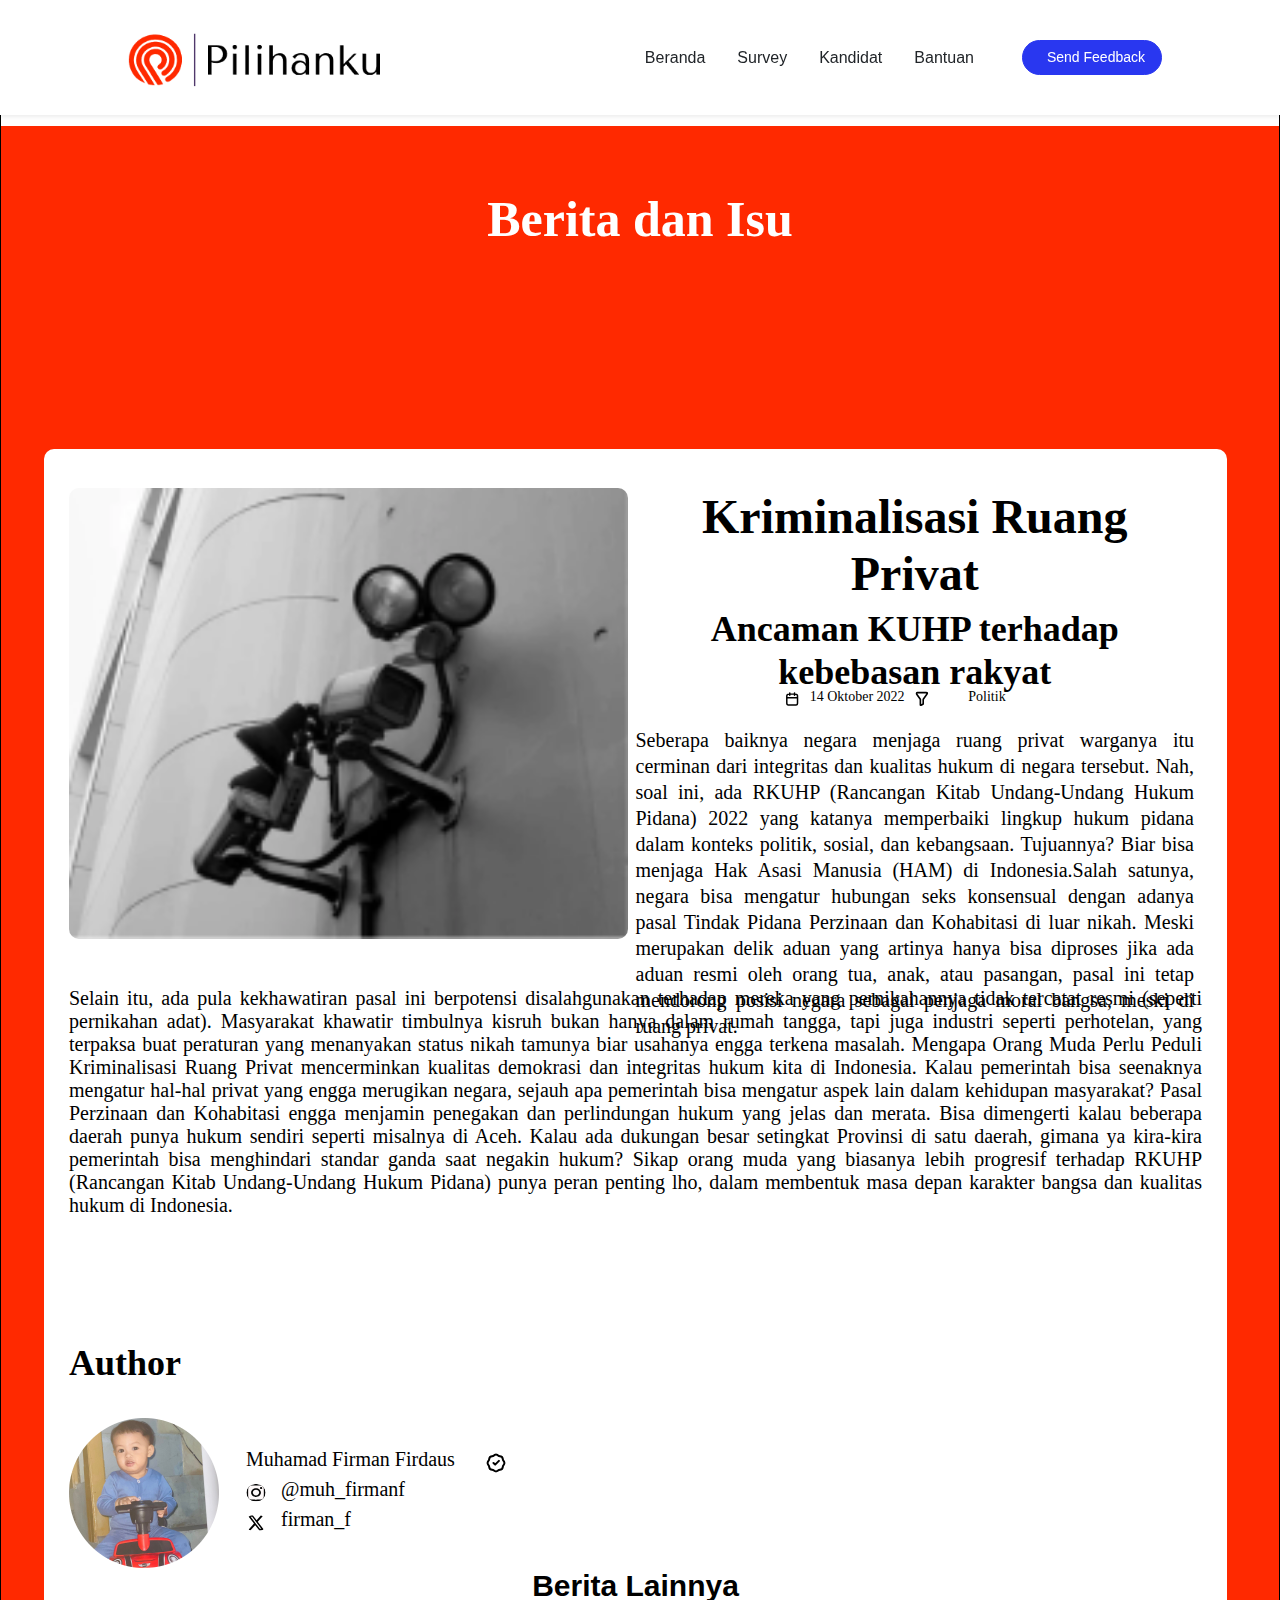
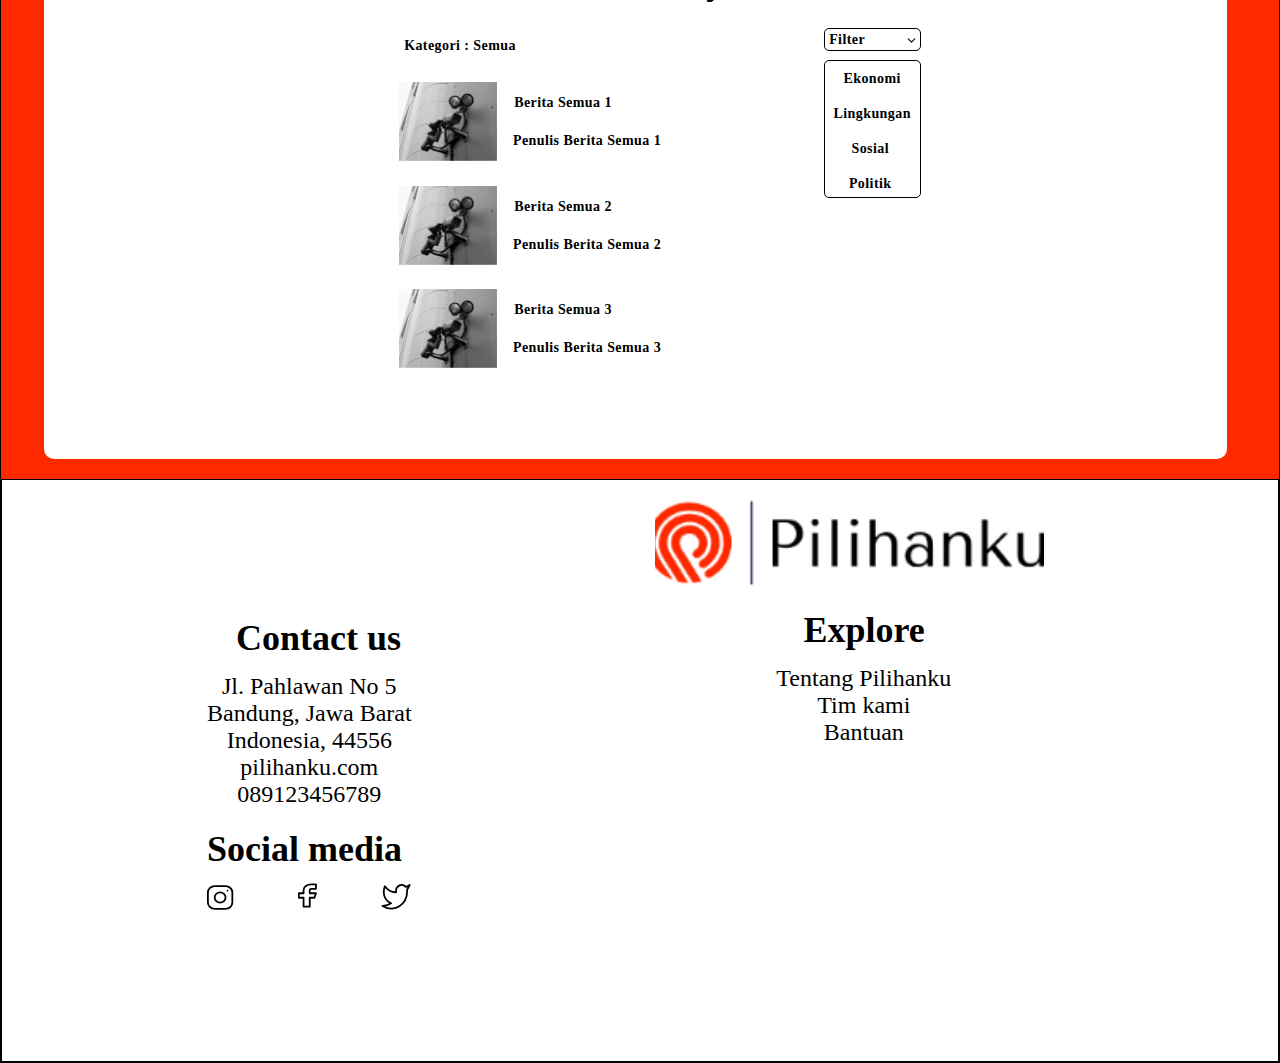
==== commit c0f7c3f0: "header" ====
--- a/berita.html
+++ b/berita.html
@@ -4,8 +4,9 @@
     <meta charset="utf-8" />
     <meta name="viewport" content="initial-scale=1, width=device-width" />
 
-    <link rel="stylesheet" href="css/global_1.css" />
+    <link rel="stylesheet" href="css/global_1.css"/>
     <link rel="stylesheet" href="css/berita.css" />
+    <link rel="stylesheet" href="css/styles.css" />
 
     <style>
       @font-face {
@@ -37,28 +38,47 @@
   </head>
   <body>
     <div class="berita">
-      <header class="header2">
-        <img
-          class="logo-icon4"
+      <nav class="navbar navbar-expand-lg navbar-light fixed-top shadow-sm" id="mainNav">
+        <div class="container px-5">
+            <a class="navbar-brand fw-bold" href="index.html">
+              <img
+          class="logo-icon"
           loading="lazy"
           alt=""
           src="assets/img/logo.png"
-          id="dashboard"
         />
-
-        <div class="menu-options">
-          <b class="beranda2">Beranda</b>
+            </a>
+            <button class="navbar-toggler" type="button" data-bs-toggle="collapse" data-bs-target="#navbarResponsive" aria-controls="navbarResponsive" aria-expanded="false" aria-label="Toggle navigation">
+                Menu
+                <i class="bi-list"></i>
+            </button>
+            <div class="collapse navbar-collapse" id="navbarResponsive">
+                <ul class="navbar-nav ms-auto me-4 my-3 my-lg-0">
+                    <li class="nav-item"><a class="nav-link me-lg-3">Beranda</a></li>
+                    <li class="nav-item"><a class="nav-link me-lg-3">Survey</a></li>
+                    <li class="nav-item"><a class="nav-link me-lg-3">Kandidat</a></li>
+                    <li class="nav-item"><a class="nav-link me-lg-3">Bantuan</a></li>
+                </ul>
+                <button class="btn btn-primary rounded-pill px-3 mb-2 mb-lg-0" data-bs-toggle="modal" data-bs-target="#feedbackModal">
+                    <span class="d-flex align-items-center">
+                        <i class="bi-chat-text-fill me-2"></i>
+                        <span class="small">Send Feedback</span>
+                    </span>
+                </button>
+            </div>
         </div>
-        <div class="menu-options1">
-          <b class="survey3">Survey</b>
-        </div>
-        <div class="candidate">
-          <b class="kandidat2">Kandidat</b>
-        </div>
-        <div class="menu-options2">
-          <b class="bantuan4">Bantuan</b>
-        </div>
-      </header>
+    </nav>
+    <header class="header">
+      <div class="home-survey-help">
+        <h3 class="beranda">Beranda</h3>
+      </div>
+      <div class="home-survey-help1">
+        <h3 class="survey">Survey</h3>
+      </div>
+      <div class="candidate-info">
+        <h3 class="kandidat">Kandidat</h3>
+      </div>
+    </header>
       <main class="background-group">
         <div class="background2"></div>
         <section class="news-content-wrapper">
@@ -324,31 +344,8 @@
         </div>
       </footer>
     </div>
-    <script>
-      var tombolDetailPaslon1 = document.getElementById("dashboard");
-      if (tombolDetailPaslon1) {
-        tombolDetailPaslon1.addEventListener("click", function (e) {
-          window.location.href = "./index.html";
-        });
-      }
-      var tombolDetailPaslon1 = document.getElementById("newsItemsContainer1");
-      if (tombolDetailPaslon1) {
-        tombolDetailPaslon1.addEventListener("click", function (e) {
-          window.location.href = "./berita.html";
-        });
-      }
-      var tombolDetailPaslon1 = document.getElementById("newsItemsContainer2");
-      if (tombolDetailPaslon1) {
-        tombolDetailPaslon1.addEventListener("click", function (e) {
-          window.location.href = "./berita.html";
-        });
-      }
-      var tombolDetailPaslon1 = document.getElementById("newsItemsContainer3");
-      if (tombolDetailPaslon1) {
-        tombolDetailPaslon1.addEventListener("click", function (e) {
-          window.location.href = "./berita.html";
-        });
-      }
-      </script>
+    <script src="https://cdn.jsdelivr.net/npm/bootstrap@5.2.3/dist/js/bootstrap.bundle.min.js"></script>
+    <script src="https://cdn.startbootstrap.com/sb-forms-latest.js"></script>
+    <script src="js/scripts.js"></script>
   </body>
 </html>
--- a/css/styles.css
+++ b/css/styles.css
@@ -0,0 +1,11150 @@
+:root {
+    --bs-blue: #2937f0;
+    --bs-indigo: #6610f2;
+    --bs-purple: #9f1ae2;
+    --bs-pink: #d63384;
+    --bs-red: #dc3545;
+    --bs-orange: #fd7e14;
+    --bs-yellow: #ffc107;
+    --bs-green: #198754;
+    --bs-teal: #20c997;
+    --bs-cyan: #0dcaf0;
+    --bs-black: #000;
+    --bs-white: #fff;
+    --bs-gray: #6c757d;
+    --bs-gray-dark: #343a40;
+    --bs-gray-100: #f8f9fa;
+    --bs-gray-200: #e9ecef;
+    --bs-gray-300: #dee2e6;
+    --bs-gray-400: #ced4da;
+    --bs-gray-500: #adb5bd;
+    --bs-gray-600: #6c757d;
+    --bs-gray-700: #495057;
+    --bs-gray-800: #343a40;
+    --bs-gray-900: #212529;
+    --bs-primary: #2937f0;
+    --bs-secondary: #9f1ae2;
+    --bs-success: #198754;
+    --bs-info: #0dcaf0;
+    --bs-warning: #ffc107;
+    --bs-danger: #dc3545;
+    --bs-light: #f8f9fa;
+    --bs-dark: #212529;
+    --bs-primary-rgb: 41, 55, 240;
+    --bs-secondary-rgb: 159, 26, 226;
+    --bs-success-rgb: 25, 135, 84;
+    --bs-info-rgb: 13, 202, 240;
+    --bs-warning-rgb: 255, 193, 7;
+    --bs-danger-rgb: 220, 53, 69;
+    --bs-light-rgb: 248, 249, 250;
+    --bs-dark-rgb: 33, 37, 41;
+    --bs-white-rgb: 255, 255, 255;
+    --bs-black-rgb: 0, 0, 0;
+    --bs-body-color-rgb: 33, 37, 41;
+    --bs-body-bg-rgb: 255, 255, 255;
+    --bs-font-sans-serif: system-ui, -apple-system, "Segoe UI", Roboto, "Helvetica Neue", "Noto Sans", "Liberation Sans", Arial, sans-serif, "Apple Color Emoji", "Segoe UI Emoji", "Segoe UI Symbol", "Noto Color Emoji";
+    --bs-font-monospace: SFMono-Regular, Menlo, Monaco, Consolas, "Liberation Mono", "Courier New", monospace;
+    --bs-gradient: linear-gradient(180deg, rgba(255, 255, 255, 0.15), rgba(255, 255, 255, 0));
+    --bs-body-font-family: Mulish, -apple-system, BlinkMacSystemFont, Segoe UI, Roboto, Helvetica Neue, Arial, sans-serif, Apple Color Emoji, Segoe UI Emoji, Segoe UI Symbol, Noto Color Emoji;
+    --bs-body-font-size: 1rem;
+    --bs-body-font-weight: 500;
+    --bs-body-line-height: 1.5;
+    --bs-body-color: #212529;
+    --bs-body-bg: #fff;
+    --bs-border-width: 1px;
+    --bs-border-style: solid;
+    --bs-border-color: #dee2e6;
+    --bs-border-color-translucent: rgba(0, 0, 0, 0.175);
+    --bs-border-radius: 0.375rem;
+    --bs-border-radius-sm: 0.25rem;
+    --bs-border-radius-lg: 0.5rem;
+    --bs-border-radius-xl: 1rem;
+    --bs-border-radius-2xl: 2rem;
+    --bs-border-radius-pill: 50rem;
+    --bs-link-color: #2937f0;
+    --bs-link-hover-color: #212cc0;
+    --bs-code-color: #d63384;
+    --bs-highlight-bg: #fff3cd;
+  }
+  
+  *,
+  *::before,
+  *::after {
+    box-sizing: border-box;
+  }
+  
+  @media (prefers-reduced-motion: no-preference) {
+    :root {
+      scroll-behavior: smooth;
+    }
+  }
+  
+  body {
+    margin: 0;
+    font-family: var(--bs-body-font-family);
+    font-size: var(--bs-body-font-size);
+    font-weight: var(--bs-body-font-weight);
+    line-height: var(--bs-body-line-height);
+    color: var(--bs-body-color);
+    text-align: var(--bs-body-text-align);
+    background-color: var(--bs-body-bg);
+    -webkit-text-size-adjust: 100%;
+    -webkit-tap-highlight-color: rgba(0, 0, 0, 0);
+  }
+  
+  hr {
+    margin: 1rem 0;
+    color: inherit;
+    border: 0;
+    border-top: 1px solid;
+    opacity: 0.25;
+  }
+  
+  h6, .h6, h5, .h5, h4, .h4, h3, .h3, h2, .h2, h1, .h1 {
+    margin-top: 0;
+    margin-bottom: 0.5rem;
+    font-family: "Newsreader", -apple-system, BlinkMacSystemFont, "Segoe UI", Roboto, "Helvetica Neue", Arial, sans-serif, "Apple Color Emoji", "Segoe UI Emoji", "Segoe UI Symbol", "Noto Color Emoji";
+    font-weight: 600;
+    line-height: 1.2;
+  }
+  
+  h1, .h1 {
+    font-size: calc(1.375rem + 1.5vw);
+  }
+  @media (min-width: 1200px) {
+    h1, .h1 {
+      font-size: 2.5rem;
+    }
+  }
+  
+  h2, .h2 {
+    font-size: calc(1.325rem + 0.9vw);
+  }
+  @media (min-width: 1200px) {
+    h2, .h2 {
+      font-size: 2rem;
+    }
+  }
+  
+  h3, .h3 {
+    font-size: calc(1.3rem + 0.6vw);
+  }
+  @media (min-width: 1200px) {
+    h3, .h3 {
+      font-size: 1.75rem;
+    }
+  }
+  
+  h4, .h4 {
+    font-size: calc(1.275rem + 0.3vw);
+  }
+  @media (min-width: 1200px) {
+    h4, .h4 {
+      font-size: 1.5rem;
+    }
+  }
+  
+  h5, .h5 {
+    font-size: 1.25rem;
+  }
+  
+  h6, .h6 {
+    font-size: 1rem;
+  }
+  
+  p {
+    margin-top: 0;
+    margin-bottom: 1rem;
+  }
+  
+  abbr[title] {
+    -webkit-text-decoration: underline dotted;
+            text-decoration: underline dotted;
+    cursor: help;
+    -webkit-text-decoration-skip-ink: none;
+            text-decoration-skip-ink: none;
+  }
+  
+  address {
+    margin-bottom: 1rem;
+    font-style: normal;
+    line-height: inherit;
+  }
+  
+  ol,
+  ul {
+    padding-left: 2rem;
+  }
+  
+  ol,
+  ul,
+  dl {
+    margin-top: 0;
+    margin-bottom: 1rem;
+  }
+  
+  ol ol,
+  ul ul,
+  ol ul,
+  ul ol {
+    margin-bottom: 0;
+  }
+  
+  dt {
+    font-weight: 700;
+  }
+  
+  dd {
+    margin-bottom: 0.5rem;
+    margin-left: 0;
+  }
+  
+  blockquote {
+    margin: 0 0 1rem;
+  }
+  
+  b,
+  strong {
+    font-weight: bolder;
+  }
+  
+  small, .small {
+    font-size: 0.875em;
+  }
+  
+  mark, .mark {
+    padding: 0.1875em;
+    background-color: var(--bs-highlight-bg);
+  }
+  
+  sub,
+  sup {
+    position: relative;
+    font-size: 0.75em;
+    line-height: 0;
+    vertical-align: baseline;
+  }
+  
+  sub {
+    bottom: -0.25em;
+  }
+  
+  sup {
+    top: -0.5em;
+  }
+  
+  a {
+    color: var(--bs-link-color);
+    text-decoration: underline;
+  }
+  a:hover {
+    color: var(--bs-link-hover-color);
+  }
+  
+  a:not([href]):not([class]), a:not([href]):not([class]):hover {
+    color: inherit;
+    text-decoration: none;
+  }
+  
+  pre,
+  code,
+  kbd,
+  samp {
+    font-family: var(--bs-font-monospace);
+    font-size: 1em;
+  }
+  
+  pre {
+    display: block;
+    margin-top: 0;
+    margin-bottom: 1rem;
+    overflow: auto;
+    font-size: 0.875em;
+  }
+  pre code {
+    font-size: inherit;
+    color: inherit;
+    word-break: normal;
+  }
+  
+  code {
+    font-size: 0.875em;
+    color: var(--bs-code-color);
+    word-wrap: break-word;
+  }
+  a > code {
+    color: inherit;
+  }
+  
+  kbd {
+    padding: 0.1875rem 0.375rem;
+    font-size: 0.875em;
+    color: var(--bs-body-bg);
+    background-color: var(--bs-body-color);
+    border-radius: 0.25rem;
+  }
+  kbd kbd {
+    padding: 0;
+    font-size: 1em;
+  }
+  
+  figure {
+    margin: 0 0 1rem;
+  }
+  
+  img,
+  svg {
+    vertical-align: middle;
+  }
+  
+  table {
+    caption-side: bottom;
+    border-collapse: collapse;
+  }
+  
+  caption {
+    padding-top: 0.5rem;
+    padding-bottom: 0.5rem;
+    color: #6c757d;
+    text-align: left;
+  }
+  
+  th {
+    text-align: inherit;
+    text-align: -webkit-match-parent;
+  }
+  
+  thead,
+  tbody,
+  tfoot,
+  tr,
+  td,
+  th {
+    border-color: inherit;
+    border-style: solid;
+    border-width: 0;
+  }
+  
+  label {
+    display: inline-block;
+  }
+  
+  button {
+    border-radius: 0;
+  }
+  
+  button:focus:not(:focus-visible) {
+    outline: 0;
+  }
+  
+  input,
+  button,
+  select,
+  optgroup,
+  textarea {
+    margin: 0;
+    font-family: inherit;
+    font-size: inherit;
+    line-height: inherit;
+  }
+  
+  button,
+  select {
+    text-transform: none;
+  }
+  
+  [role=button] {
+    cursor: pointer;
+  }
+  
+  select {
+    word-wrap: normal;
+  }
+  select:disabled {
+    opacity: 1;
+  }
+  
+  [list]:not([type=date]):not([type=datetime-local]):not([type=month]):not([type=week]):not([type=time])::-webkit-calendar-picker-indicator {
+    display: none !important;
+  }
+  
+  button,
+  [type=button],
+  [type=reset],
+  [type=submit] {
+    -webkit-appearance: button;
+  }
+  button:not(:disabled),
+  [type=button]:not(:disabled),
+  [type=reset]:not(:disabled),
+  [type=submit]:not(:disabled) {
+    cursor: pointer;
+  }
+  
+  ::-moz-focus-inner {
+    padding: 0;
+    border-style: none;
+  }
+  
+  textarea {
+    resize: vertical;
+  }
+  
+  fieldset {
+    min-width: 0;
+    padding: 0;
+    margin: 0;
+    border: 0;
+  }
+  
+  legend {
+    float: left;
+    width: 100%;
+    padding: 0;
+    margin-bottom: 0.5rem;
+    font-size: calc(1.275rem + 0.3vw);
+    line-height: inherit;
+  }
+  @media (min-width: 1200px) {
+    legend {
+      font-size: 1.5rem;
+    }
+  }
+  legend + * {
+    clear: left;
+  }
+  
+  ::-webkit-datetime-edit-fields-wrapper,
+  ::-webkit-datetime-edit-text,
+  ::-webkit-datetime-edit-minute,
+  ::-webkit-datetime-edit-hour-field,
+  ::-webkit-datetime-edit-day-field,
+  ::-webkit-datetime-edit-month-field,
+  ::-webkit-datetime-edit-year-field {
+    padding: 0;
+  }
+  
+  ::-webkit-inner-spin-button {
+    height: auto;
+  }
+  
+  [type=search] {
+    outline-offset: -2px;
+    -webkit-appearance: textfield;
+  }
+  
+  /* rtl:raw:
+  [type="tel"],
+  [type="url"],
+  [type="email"],
+  [type="number"] {
+    direction: ltr;
+  }
+  */
+  ::-webkit-search-decoration {
+    -webkit-appearance: none;
+  }
+  
+  ::-webkit-color-swatch-wrapper {
+    padding: 0;
+  }
+  
+  ::file-selector-button {
+    font: inherit;
+    -webkit-appearance: button;
+  }
+  
+  output {
+    display: inline-block;
+  }
+  
+  iframe {
+    border: 0;
+  }
+  
+  summary {
+    display: list-item;
+    cursor: pointer;
+  }
+  
+  progress {
+    vertical-align: baseline;
+  }
+  
+  [hidden] {
+    display: none !important;
+  }
+  
+  .lead {
+    font-size: 1.25rem;
+    font-weight: 300;
+  }
+  
+  .display-1 {
+    font-size: calc(1.625rem + 4.5vw);
+    font-weight: 300;
+    line-height: 1.2;
+  }
+  @media (min-width: 1200px) {
+    .display-1 {
+      font-size: 5rem;
+    }
+  }
+  
+  .display-2 {
+    font-size: calc(1.575rem + 3.9vw);
+    font-weight: 300;
+    line-height: 1.2;
+  }
+  @media (min-width: 1200px) {
+    .display-2 {
+      font-size: 4.5rem;
+    }
+  }
+  
+  .display-3 {
+    font-size: calc(1.525rem + 3.3vw);
+    font-weight: 300;
+    line-height: 1.2;
+  }
+  @media (min-width: 1200px) {
+    .display-3 {
+      font-size: 4rem;
+    }
+  }
+  
+  .display-4 {
+    font-size: calc(1.475rem + 2.7vw);
+    font-weight: 300;
+    line-height: 1.2;
+  }
+  @media (min-width: 1200px) {
+    .display-4 {
+      font-size: 3.5rem;
+    }
+  }
+  
+  .display-5 {
+    font-size: calc(1.425rem + 2.1vw);
+    font-weight: 300;
+    line-height: 1.2;
+  }
+  @media (min-width: 1200px) {
+    .display-5 {
+      font-size: 3rem;
+    }
+  }
+  
+  .display-6 {
+    font-size: calc(1.375rem + 1.5vw);
+    font-weight: 300;
+    line-height: 1.2;
+  }
+  @media (min-width: 1200px) {
+    .display-6 {
+      font-size: 2.5rem;
+    }
+  }
+  
+  .list-unstyled {
+    padding-left: 0;
+    list-style: none;
+  }
+  
+  .list-inline {
+    padding-left: 0;
+    list-style: none;
+  }
+  
+  .list-inline-item {
+    display: inline-block;
+  }
+  .list-inline-item:not(:last-child) {
+    margin-right: 0.5rem;
+  }
+  
+  .initialism {
+    font-size: 0.875em;
+    text-transform: uppercase;
+  }
+  
+  .blockquote {
+    margin-bottom: 1rem;
+    font-size: 1.25rem;
+  }
+  .blockquote > :last-child {
+    margin-bottom: 0;
+  }
+  
+  .blockquote-footer {
+    margin-top: -1rem;
+    margin-bottom: 1rem;
+    font-size: 0.875em;
+    color: #6c757d;
+  }
+  .blockquote-footer::before {
+    content: "— ";
+  }
+  
+  .img-fluid {
+    max-width: 100%;
+    height: auto;
+  }
+  
+  .img-thumbnail {
+    padding: 0.25rem;
+    background-color: #fff;
+    border: 1px solid var(--bs-border-color);
+    border-radius: 0.375rem;
+    max-width: 100%;
+    height: auto;
+  }
+  
+  .figure {
+    display: inline-block;
+  }
+  
+  .figure-img {
+    margin-bottom: 0.5rem;
+    line-height: 1;
+  }
+  
+  .figure-caption {
+    font-size: 0.875em;
+    color: #6c757d;
+  }
+  
+  .container,
+  .container-fluid,
+  .container-xxl,
+  .container-xl,
+  .container-lg,
+  .container-md,
+  .container-sm {
+    --bs-gutter-x: 1.5rem;
+    --bs-gutter-y: 0;
+    width: 100%;
+    padding-right: calc(var(--bs-gutter-x) * 0.5);
+    padding-left: calc(var(--bs-gutter-x) * 0.5);
+    margin-right: auto;
+    margin-left: auto;
+  }
+  
+  @media (min-width: 576px) {
+    .container-sm, .container {
+      max-width: 540px;
+    }
+  }
+  @media (min-width: 768px) {
+    .container-md, .container-sm, .container {
+      max-width: 720px;
+    }
+  }
+  @media (min-width: 992px) {
+    .container-lg, .container-md, .container-sm, .container {
+      max-width: 960px;
+    }
+  }
+  @media (min-width: 1200px) {
+    .container-xl, .container-lg, .container-md, .container-sm, .container {
+      max-width: 1140px;
+    }
+  }
+  @media (min-width: 1400px) {
+    .container-xxl, .container-xl, .container-lg, .container-md, .container-sm, .container {
+      max-width: 1320px;
+    }
+  }
+  .row {
+    --bs-gutter-x: 1.5rem;
+    --bs-gutter-y: 0;
+    display: flex;
+    flex-wrap: wrap;
+    margin-top: calc(-1 * var(--bs-gutter-y));
+    margin-right: calc(-0.5 * var(--bs-gutter-x));
+    margin-left: calc(-0.5 * var(--bs-gutter-x));
+  }
+  .row > * {
+    flex-shrink: 0;
+    width: 100%;
+    max-width: 100%;
+    padding-right: calc(var(--bs-gutter-x) * 0.5);
+    padding-left: calc(var(--bs-gutter-x) * 0.5);
+    margin-top: var(--bs-gutter-y);
+  }
+  
+  .col {
+    flex: 1 0 0%;
+  }
+  
+  .row-cols-auto > * {
+    flex: 0 0 auto;
+    width: auto;
+  }
+  
+  .row-cols-1 > * {
+    flex: 0 0 auto;
+    width: 100%;
+  }
+  
+  .row-cols-2 > * {
+    flex: 0 0 auto;
+    width: 50%;
+  }
+  
+  .row-cols-3 > * {
+    flex: 0 0 auto;
+    width: 33.3333333333%;
+  }
+  
+  .row-cols-4 > * {
+    flex: 0 0 auto;
+    width: 25%;
+  }
+  
+  .row-cols-5 > * {
+    flex: 0 0 auto;
+    width: 20%;
+  }
+  
+  .row-cols-6 > * {
+    flex: 0 0 auto;
+    width: 16.6666666667%;
+  }
+  
+  .col-auto {
+    flex: 0 0 auto;
+    width: auto;
+  }
+  
+  .col-1 {
+    flex: 0 0 auto;
+    width: 8.33333333%;
+  }
+  
+  .col-2 {
+    flex: 0 0 auto;
+    width: 16.66666667%;
+  }
+  
+  .col-3 {
+    flex: 0 0 auto;
+    width: 25%;
+  }
+  
+  .col-4 {
+    flex: 0 0 auto;
+    width: 33.33333333%;
+  }
+  
+  .col-5 {
+    flex: 0 0 auto;
+    width: 41.66666667%;
+  }
+  
+  .col-6 {
+    flex: 0 0 auto;
+    width: 50%;
+  }
+  
+  .col-7 {
+    flex: 0 0 auto;
+    width: 58.33333333%;
+  }
+  
+  .col-8 {
+    flex: 0 0 auto;
+    width: 66.66666667%;
+  }
+  
+  .col-9 {
+    flex: 0 0 auto;
+    width: 75%;
+  }
+  
+  .col-10 {
+    flex: 0 0 auto;
+    width: 83.33333333%;
+  }
+  
+  .col-11 {
+    flex: 0 0 auto;
+    width: 91.66666667%;
+  }
+  
+  .col-12 {
+    flex: 0 0 auto;
+    width: 100%;
+  }
+  
+  .offset-1 {
+    margin-left: 8.33333333%;
+  }
+  
+  .offset-2 {
+    margin-left: 16.66666667%;
+  }
+  
+  .offset-3 {
+    margin-left: 25%;
+  }
+  
+  .offset-4 {
+    margin-left: 33.33333333%;
+  }
+  
+  .offset-5 {
+    margin-left: 41.66666667%;
+  }
+  
+  .offset-6 {
+    margin-left: 50%;
+  }
+  
+  .offset-7 {
+    margin-left: 58.33333333%;
+  }
+  
+  .offset-8 {
+    margin-left: 66.66666667%;
+  }
+  
+  .offset-9 {
+    margin-left: 75%;
+  }
+  
+  .offset-10 {
+    margin-left: 83.33333333%;
+  }
+  
+  .offset-11 {
+    margin-left: 91.66666667%;
+  }
+  
+  .g-0,
+  .gx-0 {
+    --bs-gutter-x: 0;
+  }
+  
+  .g-0,
+  .gy-0 {
+    --bs-gutter-y: 0;
+  }
+  
+  .g-1,
+  .gx-1 {
+    --bs-gutter-x: 0.25rem;
+  }
+  
+  .g-1,
+  .gy-1 {
+    --bs-gutter-y: 0.25rem;
+  }
+  
+  .g-2,
+  .gx-2 {
+    --bs-gutter-x: 0.5rem;
+  }
+  
+  .g-2,
+  .gy-2 {
+    --bs-gutter-y: 0.5rem;
+  }
+  
+  .g-3,
+  .gx-3 {
+    --bs-gutter-x: 1rem;
+  }
+  
+  .g-3,
+  .gy-3 {
+    --bs-gutter-y: 1rem;
+  }
+  
+  .g-4,
+  .gx-4 {
+    --bs-gutter-x: 1.5rem;
+  }
+  
+  .g-4,
+  .gy-4 {
+    --bs-gutter-y: 1.5rem;
+  }
+  
+  .g-5,
+  .gx-5 {
+    --bs-gutter-x: 3rem;
+  }
+  
+  .g-5,
+  .gy-5 {
+    --bs-gutter-y: 3rem;
+  }
+  
+  @media (min-width: 576px) {
+    .col-sm {
+      flex: 1 0 0%;
+    }
+    .row-cols-sm-auto > * {
+      flex: 0 0 auto;
+      width: auto;
+    }
+    .row-cols-sm-1 > * {
+      flex: 0 0 auto;
+      width: 100%;
+    }
+    .row-cols-sm-2 > * {
+      flex: 0 0 auto;
+      width: 50%;
+    }
+    .row-cols-sm-3 > * {
+      flex: 0 0 auto;
+      width: 33.3333333333%;
+    }
+    .row-cols-sm-4 > * {
+      flex: 0 0 auto;
+      width: 25%;
+    }
+    .row-cols-sm-5 > * {
+      flex: 0 0 auto;
+      width: 20%;
+    }
+    .row-cols-sm-6 > * {
+      flex: 0 0 auto;
+      width: 16.6666666667%;
+    }
+    .col-sm-auto {
+      flex: 0 0 auto;
+      width: auto;
+    }
+    .col-sm-1 {
+      flex: 0 0 auto;
+      width: 8.33333333%;
+    }
+    .col-sm-2 {
+      flex: 0 0 auto;
+      width: 16.66666667%;
+    }
+    .col-sm-3 {
+      flex: 0 0 auto;
+      width: 25%;
+    }
+    .col-sm-4 {
+      flex: 0 0 auto;
+      width: 33.33333333%;
+    }
+    .col-sm-5 {
+      flex: 0 0 auto;
+      width: 41.66666667%;
+    }
+    .col-sm-6 {
+      flex: 0 0 auto;
+      width: 50%;
+    }
+    .col-sm-7 {
+      flex: 0 0 auto;
+      width: 58.33333333%;
+    }
+    .col-sm-8 {
+      flex: 0 0 auto;
+      width: 66.66666667%;
+    }
+    .col-sm-9 {
+      flex: 0 0 auto;
+      width: 75%;
+    }
+    .col-sm-10 {
+      flex: 0 0 auto;
+      width: 83.33333333%;
+    }
+    .col-sm-11 {
+      flex: 0 0 auto;
+      width: 91.66666667%;
+    }
+    .col-sm-12 {
+      flex: 0 0 auto;
+      width: 100%;
+    }
+    .offset-sm-0 {
+      margin-left: 0;
+    }
+    .offset-sm-1 {
+      margin-left: 8.33333333%;
+    }
+    .offset-sm-2 {
+      margin-left: 16.66666667%;
+    }
+    .offset-sm-3 {
+      margin-left: 25%;
+    }
+    .offset-sm-4 {
+      margin-left: 33.33333333%;
+    }
+    .offset-sm-5 {
+      margin-left: 41.66666667%;
+    }
+    .offset-sm-6 {
+      margin-left: 50%;
+    }
+    .offset-sm-7 {
+      margin-left: 58.33333333%;
+    }
+    .offset-sm-8 {
+      margin-left: 66.66666667%;
+    }
+    .offset-sm-9 {
+      margin-left: 75%;
+    }
+    .offset-sm-10 {
+      margin-left: 83.33333333%;
+    }
+    .offset-sm-11 {
+      margin-left: 91.66666667%;
+    }
+    .g-sm-0,
+    .gx-sm-0 {
+      --bs-gutter-x: 0;
+    }
+    .g-sm-0,
+    .gy-sm-0 {
+      --bs-gutter-y: 0;
+    }
+    .g-sm-1,
+    .gx-sm-1 {
+      --bs-gutter-x: 0.25rem;
+    }
+    .g-sm-1,
+    .gy-sm-1 {
+      --bs-gutter-y: 0.25rem;
+    }
+    .g-sm-2,
+    .gx-sm-2 {
+      --bs-gutter-x: 0.5rem;
+    }
+    .g-sm-2,
+    .gy-sm-2 {
+      --bs-gutter-y: 0.5rem;
+    }
+    .g-sm-3,
+    .gx-sm-3 {
+      --bs-gutter-x: 1rem;
+    }
+    .g-sm-3,
+    .gy-sm-3 {
+      --bs-gutter-y: 1rem;
+    }
+    .g-sm-4,
+    .gx-sm-4 {
+      --bs-gutter-x: 1.5rem;
+    }
+    .g-sm-4,
+    .gy-sm-4 {
+      --bs-gutter-y: 1.5rem;
+    }
+    .g-sm-5,
+    .gx-sm-5 {
+      --bs-gutter-x: 3rem;
+    }
+    .g-sm-5,
+    .gy-sm-5 {
+      --bs-gutter-y: 3rem;
+    }
+  }
+  @media (min-width: 768px) {
+    .col-md {
+      flex: 1 0 0%;
+    }
+    .row-cols-md-auto > * {
+      flex: 0 0 auto;
+      width: auto;
+    }
+    .row-cols-md-1 > * {
+      flex: 0 0 auto;
+      width: 100%;
+    }
+    .row-cols-md-2 > * {
+      flex: 0 0 auto;
+      width: 50%;
+    }
+    .row-cols-md-3 > * {
+      flex: 0 0 auto;
+      width: 33.3333333333%;
+    }
+    .row-cols-md-4 > * {
+      flex: 0 0 auto;
+      width: 25%;
+    }
+    .row-cols-md-5 > * {
+      flex: 0 0 auto;
+      width: 20%;
+    }
+    .row-cols-md-6 > * {
+      flex: 0 0 auto;
+      width: 16.6666666667%;
+    }
+    .col-md-auto {
+      flex: 0 0 auto;
+      width: auto;
+    }
+    .col-md-1 {
+      flex: 0 0 auto;
+      width: 8.33333333%;
+    }
+    .col-md-2 {
+      flex: 0 0 auto;
+      width: 16.66666667%;
+    }
+    .col-md-3 {
+      flex: 0 0 auto;
+      width: 25%;
+    }
+    .col-md-4 {
+      flex: 0 0 auto;
+      width: 33.33333333%;
+    }
+    .col-md-5 {
+      flex: 0 0 auto;
+      width: 41.66666667%;
+    }
+    .col-md-6 {
+      flex: 0 0 auto;
+      width: 50%;
+    }
+    .col-md-7 {
+      flex: 0 0 auto;
+      width: 58.33333333%;
+    }
+    .col-md-8 {
+      flex: 0 0 auto;
+      width: 66.66666667%;
+    }
+    .col-md-9 {
+      flex: 0 0 auto;
+      width: 75%;
+    }
+    .col-md-10 {
+      flex: 0 0 auto;
+      width: 83.33333333%;
+    }
+    .col-md-11 {
+      flex: 0 0 auto;
+      width: 91.66666667%;
+    }
+    .col-md-12 {
+      flex: 0 0 auto;
+      width: 100%;
+    }
+    .offset-md-0 {
+      margin-left: 0;
+    }
+    .offset-md-1 {
+      margin-left: 8.33333333%;
+    }
+    .offset-md-2 {
+      margin-left: 16.66666667%;
+    }
+    .offset-md-3 {
+      margin-left: 25%;
+    }
+    .offset-md-4 {
+      margin-left: 33.33333333%;
+    }
+    .offset-md-5 {
+      margin-left: 41.66666667%;
+    }
+    .offset-md-6 {
+      margin-left: 50%;
+    }
+    .offset-md-7 {
+      margin-left: 58.33333333%;
+    }
+    .offset-md-8 {
+      margin-left: 66.66666667%;
+    }
+    .offset-md-9 {
+      margin-left: 75%;
+    }
+    .offset-md-10 {
+      margin-left: 83.33333333%;
+    }
+    .offset-md-11 {
+      margin-left: 91.66666667%;
+    }
+    .g-md-0,
+    .gx-md-0 {
+      --bs-gutter-x: 0;
+    }
+    .g-md-0,
+    .gy-md-0 {
+      --bs-gutter-y: 0;
+    }
+    .g-md-1,
+    .gx-md-1 {
+      --bs-gutter-x: 0.25rem;
+    }
+    .g-md-1,
+    .gy-md-1 {
+      --bs-gutter-y: 0.25rem;
+    }
+    .g-md-2,
+    .gx-md-2 {
+      --bs-gutter-x: 0.5rem;
+    }
+    .g-md-2,
+    .gy-md-2 {
+      --bs-gutter-y: 0.5rem;
+    }
+    .g-md-3,
+    .gx-md-3 {
+      --bs-gutter-x: 1rem;
+    }
+    .g-md-3,
+    .gy-md-3 {
+      --bs-gutter-y: 1rem;
+    }
+    .g-md-4,
+    .gx-md-4 {
+      --bs-gutter-x: 1.5rem;
+    }
+    .g-md-4,
+    .gy-md-4 {
+      --bs-gutter-y: 1.5rem;
+    }
+    .g-md-5,
+    .gx-md-5 {
+      --bs-gutter-x: 3rem;
+    }
+    .g-md-5,
+    .gy-md-5 {
+      --bs-gutter-y: 3rem;
+    }
+  }
+  @media (min-width: 992px) {
+    .col-lg {
+      flex: 1 0 0%;
+    }
+    .row-cols-lg-auto > * {
+      flex: 0 0 auto;
+      width: auto;
+    }
+    .row-cols-lg-1 > * {
+      flex: 0 0 auto;
+      width: 100%;
+    }
+    .row-cols-lg-2 > * {
+      flex: 0 0 auto;
+      width: 50%;
+    }
+    .row-cols-lg-3 > * {
+      flex: 0 0 auto;
+      width: 33.3333333333%;
+    }
+    .row-cols-lg-4 > * {
+      flex: 0 0 auto;
+      width: 25%;
+    }
+    .row-cols-lg-5 > * {
+      flex: 0 0 auto;
+      width: 20%;
+    }
+    .row-cols-lg-6 > * {
+      flex: 0 0 auto;
+      width: 16.6666666667%;
+    }
+    .col-lg-auto {
+      flex: 0 0 auto;
+      width: auto;
+    }
+    .col-lg-1 {
+      flex: 0 0 auto;
+      width: 8.33333333%;
+    }
+    .col-lg-2 {
+      flex: 0 0 auto;
+      width: 16.66666667%;
+    }
+    .col-lg-3 {
+      flex: 0 0 auto;
+      width: 25%;
+    }
+    .col-lg-4 {
+      flex: 0 0 auto;
+      width: 33.33333333%;
+    }
+    .col-lg-5 {
+      flex: 0 0 auto;
+      width: 41.66666667%;
+    }
+    .col-lg-6 {
+      flex: 0 0 auto;
+      width: 50%;
+    }
+    .col-lg-7 {
+      flex: 0 0 auto;
+      width: 58.33333333%;
+    }
+    .col-lg-8 {
+      flex: 0 0 auto;
+      width: 66.66666667%;
+    }
+    .col-lg-9 {
+      flex: 0 0 auto;
+      width: 75%;
+    }
+    .col-lg-10 {
+      flex: 0 0 auto;
+      width: 83.33333333%;
+    }
+    .col-lg-11 {
+      flex: 0 0 auto;
+      width: 91.66666667%;
+    }
+    .col-lg-12 {
+      flex: 0 0 auto;
+      width: 100%;
+    }
+    .offset-lg-0 {
+      margin-left: 0;
+    }
+    .offset-lg-1 {
+      margin-left: 8.33333333%;
+    }
+    .offset-lg-2 {
+      margin-left: 16.66666667%;
+    }
+    .offset-lg-3 {
+      margin-left: 25%;
+    }
+    .offset-lg-4 {
+      margin-left: 33.33333333%;
+    }
+    .offset-lg-5 {
+      margin-left: 41.66666667%;
+    }
+    .offset-lg-6 {
+      margin-left: 50%;
+    }
+    .offset-lg-7 {
+      margin-left: 58.33333333%;
+    }
+    .offset-lg-8 {
+      margin-left: 66.66666667%;
+    }
+    .offset-lg-9 {
+      margin-left: 75%;
+    }
+    .offset-lg-10 {
+      margin-left: 83.33333333%;
+    }
+    .offset-lg-11 {
+      margin-left: 91.66666667%;
+    }
+    .g-lg-0,
+    .gx-lg-0 {
+      --bs-gutter-x: 0;
+    }
+    .g-lg-0,
+    .gy-lg-0 {
+      --bs-gutter-y: 0;
+    }
+    .g-lg-1,
+    .gx-lg-1 {
+      --bs-gutter-x: 0.25rem;
+    }
+    .g-lg-1,
+    .gy-lg-1 {
+      --bs-gutter-y: 0.25rem;
+    }
+    .g-lg-2,
+    .gx-lg-2 {
+      --bs-gutter-x: 0.5rem;
+    }
+    .g-lg-2,
+    .gy-lg-2 {
+      --bs-gutter-y: 0.5rem;
+    }
+    .g-lg-3,
+    .gx-lg-3 {
+      --bs-gutter-x: 1rem;
+    }
+    .g-lg-3,
+    .gy-lg-3 {
+      --bs-gutter-y: 1rem;
+    }
+    .g-lg-4,
+    .gx-lg-4 {
+      --bs-gutter-x: 1.5rem;
+    }
+    .g-lg-4,
+    .gy-lg-4 {
+      --bs-gutter-y: 1.5rem;
+    }
+    .g-lg-5,
+    .gx-lg-5 {
+      --bs-gutter-x: 3rem;
+    }
+    .g-lg-5,
+    .gy-lg-5 {
+      --bs-gutter-y: 3rem;
+    }
+  }
+  @media (min-width: 1200px) {
+    .col-xl {
+      flex: 1 0 0%;
+    }
+    .row-cols-xl-auto > * {
+      flex: 0 0 auto;
+      width: auto;
+    }
+    .row-cols-xl-1 > * {
+      flex: 0 0 auto;
+      width: 100%;
+    }
+    .row-cols-xl-2 > * {
+      flex: 0 0 auto;
+      width: 50%;
+    }
+    .row-cols-xl-3 > * {
+      flex: 0 0 auto;
+      width: 33.3333333333%;
+    }
+    .row-cols-xl-4 > * {
+      flex: 0 0 auto;
+      width: 25%;
+    }
+    .row-cols-xl-5 > * {
+      flex: 0 0 auto;
+      width: 20%;
+    }
+    .row-cols-xl-6 > * {
+      flex: 0 0 auto;
+      width: 16.6666666667%;
+    }
+    .col-xl-auto {
+      flex: 0 0 auto;
+      width: auto;
+    }
+    .col-xl-1 {
+      flex: 0 0 auto;
+      width: 8.33333333%;
+    }
+    .col-xl-2 {
+      flex: 0 0 auto;
+      width: 16.66666667%;
+    }
+    .col-xl-3 {
+      flex: 0 0 auto;
+      width: 25%;
+    }
+    .col-xl-4 {
+      flex: 0 0 auto;
+      width: 33.33333333%;
+    }
+    .col-xl-5 {
+      flex: 0 0 auto;
+      width: 41.66666667%;
+    }
+    .col-xl-6 {
+      flex: 0 0 auto;
+      width: 50%;
+    }
+    .col-xl-7 {
+      flex: 0 0 auto;
+      width: 58.33333333%;
+    }
+    .col-xl-8 {
+      flex: 0 0 auto;
+      width: 66.66666667%;
+    }
+    .col-xl-9 {
+      flex: 0 0 auto;
+      width: 75%;
+    }
+    .col-xl-10 {
+      flex: 0 0 auto;
+      width: 83.33333333%;
+    }
+    .col-xl-11 {
+      flex: 0 0 auto;
+      width: 91.66666667%;
+    }
+    .col-xl-12 {
+      flex: 0 0 auto;
+      width: 100%;
+    }
+    .offset-xl-0 {
+      margin-left: 0;
+    }
+    .offset-xl-1 {
+      margin-left: 8.33333333%;
+    }
+    .offset-xl-2 {
+      margin-left: 16.66666667%;
+    }
+    .offset-xl-3 {
+      margin-left: 25%;
+    }
+    .offset-xl-4 {
+      margin-left: 33.33333333%;
+    }
+    .offset-xl-5 {
+      margin-left: 41.66666667%;
+    }
+    .offset-xl-6 {
+      margin-left: 50%;
+    }
+    .offset-xl-7 {
+      margin-left: 58.33333333%;
+    }
+    .offset-xl-8 {
+      margin-left: 66.66666667%;
+    }
+    .offset-xl-9 {
+      margin-left: 75%;
+    }
+    .offset-xl-10 {
+      margin-left: 83.33333333%;
+    }
+    .offset-xl-11 {
+      margin-left: 91.66666667%;
+    }
+    .g-xl-0,
+    .gx-xl-0 {
+      --bs-gutter-x: 0;
+    }
+    .g-xl-0,
+    .gy-xl-0 {
+      --bs-gutter-y: 0;
+    }
+    .g-xl-1,
+    .gx-xl-1 {
+      --bs-gutter-x: 0.25rem;
+    }
+    .g-xl-1,
+    .gy-xl-1 {
+      --bs-gutter-y: 0.25rem;
+    }
+    .g-xl-2,
+    .gx-xl-2 {
+      --bs-gutter-x: 0.5rem;
+    }
+    .g-xl-2,
+    .gy-xl-2 {
+      --bs-gutter-y: 0.5rem;
+    }
+    .g-xl-3,
+    .gx-xl-3 {
+      --bs-gutter-x: 1rem;
+    }
+    .g-xl-3,
+    .gy-xl-3 {
+      --bs-gutter-y: 1rem;
+    }
+    .g-xl-4,
+    .gx-xl-4 {
+      --bs-gutter-x: 1.5rem;
+    }
+    .g-xl-4,
+    .gy-xl-4 {
+      --bs-gutter-y: 1.5rem;
+    }
+    .g-xl-5,
+    .gx-xl-5 {
+      --bs-gutter-x: 3rem;
+    }
+    .g-xl-5,
+    .gy-xl-5 {
+      --bs-gutter-y: 3rem;
+    }
+  }
+  @media (min-width: 1400px) {
+    .col-xxl {
+      flex: 1 0 0%;
+    }
+    .row-cols-xxl-auto > * {
+      flex: 0 0 auto;
+      width: auto;
+    }
+    .row-cols-xxl-1 > * {
+      flex: 0 0 auto;
+      width: 100%;
+    }
+    .row-cols-xxl-2 > * {
+      flex: 0 0 auto;
+      width: 50%;
+    }
+    .row-cols-xxl-3 > * {
+      flex: 0 0 auto;
+      width: 33.3333333333%;
+    }
+    .row-cols-xxl-4 > * {
+      flex: 0 0 auto;
+      width: 25%;
+    }
+    .row-cols-xxl-5 > * {
+      flex: 0 0 auto;
+      width: 20%;
+    }
+    .row-cols-xxl-6 > * {
+      flex: 0 0 auto;
+      width: 16.6666666667%;
+    }
+    .col-xxl-auto {
+      flex: 0 0 auto;
+      width: auto;
+    }
+    .col-xxl-1 {
+      flex: 0 0 auto;
+      width: 8.33333333%;
+    }
+    .col-xxl-2 {
+      flex: 0 0 auto;
+      width: 16.66666667%;
+    }
+    .col-xxl-3 {
+      flex: 0 0 auto;
+      width: 25%;
+    }
+    .col-xxl-4 {
+      flex: 0 0 auto;
+      width: 33.33333333%;
+    }
+    .col-xxl-5 {
+      flex: 0 0 auto;
+      width: 41.66666667%;
+    }
+    .col-xxl-6 {
+      flex: 0 0 auto;
+      width: 50%;
+    }
+    .col-xxl-7 {
+      flex: 0 0 auto;
+      width: 58.33333333%;
+    }
+    .col-xxl-8 {
+      flex: 0 0 auto;
+      width: 66.66666667%;
+    }
+    .col-xxl-9 {
+      flex: 0 0 auto;
+      width: 75%;
+    }
+    .col-xxl-10 {
+      flex: 0 0 auto;
+      width: 83.33333333%;
+    }
+    .col-xxl-11 {
+      flex: 0 0 auto;
+      width: 91.66666667%;
+    }
+    .col-xxl-12 {
+      flex: 0 0 auto;
+      width: 100%;
+    }
+    .offset-xxl-0 {
+      margin-left: 0;
+    }
+    .offset-xxl-1 {
+      margin-left: 8.33333333%;
+    }
+    .offset-xxl-2 {
+      margin-left: 16.66666667%;
+    }
+    .offset-xxl-3 {
+      margin-left: 25%;
+    }
+    .offset-xxl-4 {
+      margin-left: 33.33333333%;
+    }
+    .offset-xxl-5 {
+      margin-left: 41.66666667%;
+    }
+    .offset-xxl-6 {
+      margin-left: 50%;
+    }
+    .offset-xxl-7 {
+      margin-left: 58.33333333%;
+    }
+    .offset-xxl-8 {
+      margin-left: 66.66666667%;
+    }
+    .offset-xxl-9 {
+      margin-left: 75%;
+    }
+    .offset-xxl-10 {
+      margin-left: 83.33333333%;
+    }
+    .offset-xxl-11 {
+      margin-left: 91.66666667%;
+    }
+    .g-xxl-0,
+    .gx-xxl-0 {
+      --bs-gutter-x: 0;
+    }
+    .g-xxl-0,
+    .gy-xxl-0 {
+      --bs-gutter-y: 0;
+    }
+    .g-xxl-1,
+    .gx-xxl-1 {
+      --bs-gutter-x: 0.25rem;
+    }
+    .g-xxl-1,
+    .gy-xxl-1 {
+      --bs-gutter-y: 0.25rem;
+    }
+    .g-xxl-2,
+    .gx-xxl-2 {
+      --bs-gutter-x: 0.5rem;
+    }
+    .g-xxl-2,
+    .gy-xxl-2 {
+      --bs-gutter-y: 0.5rem;
+    }
+    .g-xxl-3,
+    .gx-xxl-3 {
+      --bs-gutter-x: 1rem;
+    }
+    .g-xxl-3,
+    .gy-xxl-3 {
+      --bs-gutter-y: 1rem;
+    }
+    .g-xxl-4,
+    .gx-xxl-4 {
+      --bs-gutter-x: 1.5rem;
+    }
+    .g-xxl-4,
+    .gy-xxl-4 {
+      --bs-gutter-y: 1.5rem;
+    }
+    .g-xxl-5,
+    .gx-xxl-5 {
+      --bs-gutter-x: 3rem;
+    }
+    .g-xxl-5,
+    .gy-xxl-5 {
+      --bs-gutter-y: 3rem;
+    }
+  }
+  .table {
+    --bs-table-color: var(--bs-body-color);
+    --bs-table-bg: transparent;
+    --bs-table-border-color: var(--bs-border-color);
+    --bs-table-accent-bg: transparent;
+    --bs-table-striped-color: var(--bs-body-color);
+    --bs-table-striped-bg: rgba(0, 0, 0, 0.05);
+    --bs-table-active-color: var(--bs-body-color);
+    --bs-table-active-bg: rgba(0, 0, 0, 0.1);
+    --bs-table-hover-color: var(--bs-body-color);
+    --bs-table-hover-bg: rgba(0, 0, 0, 0.075);
+    width: 100%;
+    margin-bottom: 1rem;
+    color: var(--bs-table-color);
+    vertical-align: top;
+    border-color: var(--bs-table-border-color);
+  }
+  .table > :not(caption) > * > * {
+    padding: 0.5rem 0.5rem;
+    background-color: var(--bs-table-bg);
+    border-bottom-width: 1px;
+    box-shadow: inset 0 0 0 9999px var(--bs-table-accent-bg);
+  }
+  .table > tbody {
+    vertical-align: inherit;
+  }
+  .table > thead {
+    vertical-align: bottom;
+  }
+  
+  .table-group-divider {
+    border-top: 2px solid currentcolor;
+  }
+  
+  .caption-top {
+    caption-side: top;
+  }
+  
+  .table-sm > :not(caption) > * > * {
+    padding: 0.25rem 0.25rem;
+  }
+  
+  .table-bordered > :not(caption) > * {
+    border-width: 1px 0;
+  }
+  .table-bordered > :not(caption) > * > * {
+    border-width: 0 1px;
+  }
+  
+  .table-borderless > :not(caption) > * > * {
+    border-bottom-width: 0;
+  }
+  .table-borderless > :not(:first-child) {
+    border-top-width: 0;
+  }
+  
+  .table-striped > tbody > tr:nth-of-type(odd) > * {
+    --bs-table-accent-bg: var(--bs-table-striped-bg);
+    color: var(--bs-table-striped-color);
+  }
+  
+  .table-striped-columns > :not(caption) > tr > :nth-child(even) {
+    --bs-table-accent-bg: var(--bs-table-striped-bg);
+    color: var(--bs-table-striped-color);
+  }
+  
+  .table-active {
+    --bs-table-accent-bg: var(--bs-table-active-bg);
+    color: var(--bs-table-active-color);
+  }
+  
+  .table-hover > tbody > tr:hover > * {
+    --bs-table-accent-bg: var(--bs-table-hover-bg);
+    color: var(--bs-table-hover-color);
+  }
+  
+  .table-primary {
+    --bs-table-color: #000;
+    --bs-table-bg: #d4d7fc;
+    --bs-table-border-color: #bfc2e3;
+    --bs-table-striped-bg: #c9ccef;
+    --bs-table-striped-color: #000;
+    --bs-table-active-bg: #bfc2e3;
+    --bs-table-active-color: #000;
+    --bs-table-hover-bg: #c4c7e9;
+    --bs-table-hover-color: #000;
+    color: var(--bs-table-color);
+    border-color: var(--bs-table-border-color);
+  }
+  
+  .table-secondary {
+    --bs-table-color: #000;
+    --bs-table-bg: #ecd1f9;
+    --bs-table-border-color: #d4bce0;
+    --bs-table-striped-bg: #e0c7ed;
+    --bs-table-striped-color: #000;
+    --bs-table-active-bg: #d4bce0;
+    --bs-table-active-color: #000;
+    --bs-table-hover-bg: #dac1e6;
+    --bs-table-hover-color: #000;
+    color: var(--bs-table-color);
+    border-color: var(--bs-table-border-color);
+  }
+  
+  .table-success {
+    --bs-table-color: #000;
+    --bs-table-bg: #d1e7dd;
+    --bs-table-border-color: #bcd0c7;
+    --bs-table-striped-bg: #c7dbd2;
+    --bs-table-striped-color: #000;
+    --bs-table-active-bg: #bcd0c7;
+    --bs-table-active-color: #000;
+    --bs-table-hover-bg: #c1d6cc;
+    --bs-table-hover-color: #000;
+    color: var(--bs-table-color);
+    border-color: var(--bs-table-border-color);
+  }
+  
+  .table-info {
+    --bs-table-color: #000;
+    --bs-table-bg: #cff4fc;
+    --bs-table-border-color: #badce3;
+    --bs-table-striped-bg: #c5e8ef;
+    --bs-table-striped-color: #000;
+    --bs-table-active-bg: #badce3;
+    --bs-table-active-color: #000;
+    --bs-table-hover-bg: #bfe2e9;
+    --bs-table-hover-color: #000;
+    color: var(--bs-table-color);
+    border-color: var(--bs-table-border-color);
+  }
+  
+  .table-warning {
+    --bs-table-color: #000;
+    --bs-table-bg: #fff3cd;
+    --bs-table-border-color: #e6dbb9;
+    --bs-table-striped-bg: #f2e7c3;
+    --bs-table-striped-color: #000;
+    --bs-table-active-bg: #e6dbb9;
+    --bs-table-active-color: #000;
+    --bs-table-hover-bg: #ece1be;
+    --bs-table-hover-color: #000;
+    color: var(--bs-table-color);
+    border-color: var(--bs-table-border-color);
+  }
+  
+  .table-danger {
+    --bs-table-color: #000;
+    --bs-table-bg: #f8d7da;
+    --bs-table-border-color: #dfc2c4;
+    --bs-table-striped-bg: #eccccf;
+    --bs-table-striped-color: #000;
+    --bs-table-active-bg: #dfc2c4;
+    --bs-table-active-color: #000;
+    --bs-table-hover-bg: #e5c7ca;
+    --bs-table-hover-color: #000;
+    color: var(--bs-table-color);
+    border-color: var(--bs-table-border-color);
+  }
+  
+  .table-light {
+    --bs-table-color: #000;
+    --bs-table-bg: #f8f9fa;
+    --bs-table-border-color: #dfe0e1;
+    --bs-table-striped-bg: #ecedee;
+    --bs-table-striped-color: #000;
+    --bs-table-active-bg: #dfe0e1;
+    --bs-table-active-color: #000;
+    --bs-table-hover-bg: #e5e6e7;
+    --bs-table-hover-color: #000;
+    color: var(--bs-table-color);
+    border-color: var(--bs-table-border-color);
+  }
+  
+  .table-dark {
+    --bs-table-color: #fff;
+    --bs-table-bg: #212529;
+    --bs-table-border-color: #373b3e;
+    --bs-table-striped-bg: #2c3034;
+    --bs-table-striped-color: #fff;
+    --bs-table-active-bg: #373b3e;
+    --bs-table-active-color: #fff;
+    --bs-table-hover-bg: #323539;
+    --bs-table-hover-color: #fff;
+    color: var(--bs-table-color);
+    border-color: var(--bs-table-border-color);
+  }
+  
+  .table-responsive {
+    overflow-x: auto;
+    -webkit-overflow-scrolling: touch;
+  }
+  
+  @media (max-width: 575.98px) {
+    .table-responsive-sm {
+      overflow-x: auto;
+      -webkit-overflow-scrolling: touch;
+    }
+  }
+  @media (max-width: 767.98px) {
+    .table-responsive-md {
+      overflow-x: auto;
+      -webkit-overflow-scrolling: touch;
+    }
+  }
+  @media (max-width: 991.98px) {
+    .table-responsive-lg {
+      overflow-x: auto;
+      -webkit-overflow-scrolling: touch;
+    }
+  }
+  @media (max-width: 1199.98px) {
+    .table-responsive-xl {
+      overflow-x: auto;
+      -webkit-overflow-scrolling: touch;
+    }
+  }
+  @media (max-width: 1399.98px) {
+    .table-responsive-xxl {
+      overflow-x: auto;
+      -webkit-overflow-scrolling: touch;
+    }
+  }
+  .form-label {
+    margin-bottom: 0.5rem;
+  }
+  
+  .col-form-label {
+    padding-top: calc(0.375rem + 1px);
+    padding-bottom: calc(0.375rem + 1px);
+    margin-bottom: 0;
+    font-size: inherit;
+    line-height: 1.5;
+  }
+  
+  .col-form-label-lg {
+    padding-top: calc(0.5rem + 1px);
+    padding-bottom: calc(0.5rem + 1px);
+    font-size: 1.25rem;
+  }
+  
+  .col-form-label-sm {
+    padding-top: calc(0.25rem + 1px);
+    padding-bottom: calc(0.25rem + 1px);
+    font-size: 0.875rem;
+  }
+  
+  .form-text {
+    margin-top: 0.25rem;
+    font-size: 0.875em;
+    color: #6c757d;
+  }
+  
+  .form-control {
+    display: block;
+    width: 100%;
+    padding: 0.375rem 0.75rem;
+    font-size: 1rem;
+    font-weight: 500;
+    line-height: 1.5;
+    color: #212529;
+    background-color: #fff;
+    background-clip: padding-box;
+    border: 1px solid #ced4da;
+    -webkit-appearance: none;
+       -moz-appearance: none;
+            appearance: none;
+    border-radius: 0.375rem;
+    transition: border-color 0.15s ease-in-out, box-shadow 0.15s ease-in-out;
+  }
+  @media (prefers-reduced-motion: reduce) {
+    .form-control {
+      transition: none;
+    }
+  }
+  .form-control[type=file] {
+    overflow: hidden;
+  }
+  .form-control[type=file]:not(:disabled):not([readonly]) {
+    cursor: pointer;
+  }
+  .form-control:focus {
+    color: #212529;
+    background-color: #fff;
+    border-color: #949bf8;
+    outline: 0;
+    box-shadow: 0 0 0 0.25rem rgba(41, 55, 240, 0.25);
+  }
+  .form-control::-webkit-date-and-time-value {
+    height: 1.5em;
+  }
+  .form-control::-moz-placeholder {
+    color: #6c757d;
+    opacity: 1;
+  }
+  .form-control::placeholder {
+    color: #6c757d;
+    opacity: 1;
+  }
+  .form-control:disabled {
+    background-color: #e9ecef;
+    opacity: 1;
+  }
+  .form-control::file-selector-button {
+    padding: 0.375rem 0.75rem;
+    margin: -0.375rem -0.75rem;
+    -webkit-margin-end: 0.75rem;
+            margin-inline-end: 0.75rem;
+    color: #212529;
+    background-color: #e9ecef;
+    pointer-events: none;
+    border-color: inherit;
+    border-style: solid;
+    border-width: 0;
+    border-inline-end-width: 1px;
+    border-radius: 0;
+    transition: color 0.15s ease-in-out, background-color 0.15s ease-in-out, border-color 0.15s ease-in-out, box-shadow 0.15s ease-in-out;
+  }
+  @media (prefers-reduced-motion: reduce) {
+    .form-control::file-selector-button {
+      transition: none;
+    }
+  }
+  .form-control:hover:not(:disabled):not([readonly])::file-selector-button {
+    background-color: #dde0e3;
+  }
+  
+  .form-control-plaintext {
+    display: block;
+    width: 100%;
+    padding: 0.375rem 0;
+    margin-bottom: 0;
+    line-height: 1.5;
+    color: #212529;
+    background-color: transparent;
+    border: solid transparent;
+    border-width: 1px 0;
+  }
+  .form-control-plaintext:focus {
+    outline: 0;
+  }
+  .form-control-plaintext.form-control-sm, .form-control-plaintext.form-control-lg {
+    padding-right: 0;
+    padding-left: 0;
+  }
+  
+  .form-control-sm {
+    min-height: calc(1.5em + 0.5rem + 2px);
+    padding: 0.25rem 0.5rem;
+    font-size: 0.875rem;
+    border-radius: 0.25rem;
+  }
+  .form-control-sm::file-selector-button {
+    padding: 0.25rem 0.5rem;
+    margin: -0.25rem -0.5rem;
+    -webkit-margin-end: 0.5rem;
+            margin-inline-end: 0.5rem;
+  }
+  
+  .form-control-lg {
+    min-height: calc(1.5em + 1rem + 2px);
+    padding: 0.5rem 1rem;
+    font-size: 1.25rem;
+    border-radius: 0.5rem;
+  }
+  .form-control-lg::file-selector-button {
+    padding: 0.5rem 1rem;
+    margin: -0.5rem -1rem;
+    -webkit-margin-end: 1rem;
+            margin-inline-end: 1rem;
+  }
+  
+  textarea.form-control {
+    min-height: calc(1.5em + 0.75rem + 2px);
+  }
+  textarea.form-control-sm {
+    min-height: calc(1.5em + 0.5rem + 2px);
+  }
+  textarea.form-control-lg {
+    min-height: calc(1.5em + 1rem + 2px);
+  }
+  
+  .form-control-color {
+    width: 3rem;
+    height: calc(1.5em + 0.75rem + 2px);
+    padding: 0.375rem;
+  }
+  .form-control-color:not(:disabled):not([readonly]) {
+    cursor: pointer;
+  }
+  .form-control-color::-moz-color-swatch {
+    border: 0 !important;
+    border-radius: 0.375rem;
+  }
+  .form-control-color::-webkit-color-swatch {
+    border-radius: 0.375rem;
+  }
+  .form-control-color.form-control-sm {
+    height: calc(1.5em + 0.5rem + 2px);
+  }
+  .form-control-color.form-control-lg {
+    height: calc(1.5em + 1rem + 2px);
+  }
+  
+  .form-select {
+    display: block;
+    width: 100%;
+    padding: 0.375rem 2.25rem 0.375rem 0.75rem;
+    -moz-padding-start: calc(0.75rem - 3px);
+    font-size: 1rem;
+    font-weight: 500;
+    line-height: 1.5;
+    color: #212529;
+    background-color: #fff;
+    background-image: url("data:image/svg+xml,%3csvg xmlns='http://www.w3.org/2000/svg' viewBox='0 0 16 16'%3e%3cpath fill='none' stroke='%23343a40' stroke-linecap='round' stroke-linejoin='round' stroke-width='2' d='m2 5 6 6 6-6'/%3e%3c/svg%3e");
+    background-repeat: no-repeat;
+    background-position: right 0.75rem center;
+    background-size: 16px 12px;
+    border: 1px solid #ced4da;
+    border-radius: 0.375rem;
+    transition: border-color 0.15s ease-in-out, box-shadow 0.15s ease-in-out;
+    -webkit-appearance: none;
+       -moz-appearance: none;
+            appearance: none;
+  }
+  @media (prefers-reduced-motion: reduce) {
+    .form-select {
+      transition: none;
+    }
+  }
+  .form-select:focus {
+    border-color: #949bf8;
+    outline: 0;
+    box-shadow: 0 0 0 0.25rem rgba(41, 55, 240, 0.25);
+  }
+  .form-select[multiple], .form-select[size]:not([size="1"]) {
+    padding-right: 0.75rem;
+    background-image: none;
+  }
+  .form-select:disabled {
+    background-color: #e9ecef;
+  }
+  .form-select:-moz-focusring {
+    color: transparent;
+    text-shadow: 0 0 0 #212529;
+  }
+  
+  .form-select-sm {
+    padding-top: 0.25rem;
+    padding-bottom: 0.25rem;
+    padding-left: 0.5rem;
+    font-size: 0.875rem;
+    border-radius: 0.25rem;
+  }
+  
+  .form-select-lg {
+    padding-top: 0.5rem;
+    padding-bottom: 0.5rem;
+    padding-left: 1rem;
+    font-size: 1.25rem;
+    border-radius: 0.5rem;
+  }
+  
+  .form-check {
+    display: block;
+    min-height: 1.5rem;
+    padding-left: 1.5em;
+    margin-bottom: 0.125rem;
+  }
+  .form-check .form-check-input {
+    float: left;
+    margin-left: -1.5em;
+  }
+  
+  .form-check-reverse {
+    padding-right: 1.5em;
+    padding-left: 0;
+    text-align: right;
+  }
+  .form-check-reverse .form-check-input {
+    float: right;
+    margin-right: -1.5em;
+    margin-left: 0;
+  }
+  
+  .form-check-input {
+    width: 1em;
+    height: 1em;
+    margin-top: 0.25em;
+    vertical-align: top;
+    background-color: #fff;
+    background-repeat: no-repeat;
+    background-position: center;
+    background-size: contain;
+    border: 1px solid rgba(0, 0, 0, 0.25);
+    -webkit-appearance: none;
+       -moz-appearance: none;
+            appearance: none;
+    -webkit-print-color-adjust: exact;
+            print-color-adjust: exact;
+  }
+  .form-check-input[type=checkbox] {
+    border-radius: 0.25em;
+  }
+  .form-check-input[type=radio] {
+    border-radius: 50%;
+  }
+  .form-check-input:active {
+    filter: brightness(90%);
+  }
+  .form-check-input:focus {
+    border-color: #949bf8;
+    outline: 0;
+    box-shadow: 0 0 0 0.25rem rgba(41, 55, 240, 0.25);
+  }
+  .form-check-input:checked {
+    background-color: #2937f0;
+    border-color: #2937f0;
+  }
+  .form-check-input:checked[type=checkbox] {
+    background-image: url("data:image/svg+xml,%3csvg xmlns='http://www.w3.org/2000/svg' viewBox='0 0 20 20'%3e%3cpath fill='none' stroke='%23fff' stroke-linecap='round' stroke-linejoin='round' stroke-width='3' d='m6 10 3 3 6-6'/%3e%3c/svg%3e");
+  }
+  .form-check-input:checked[type=radio] {
+    background-image: url("data:image/svg+xml,%3csvg xmlns='http://www.w3.org/2000/svg' viewBox='-4 -4 8 8'%3e%3ccircle r='2' fill='%23fff'/%3e%3c/svg%3e");
+  }
+  .form-check-input[type=checkbox]:indeterminate {
+    background-color: #2937f0;
+    border-color: #2937f0;
+    background-image: url("data:image/svg+xml,%3csvg xmlns='http://www.w3.org/2000/svg' viewBox='0 0 20 20'%3e%3cpath fill='none' stroke='%23fff' stroke-linecap='round' stroke-linejoin='round' stroke-width='3' d='M6 10h8'/%3e%3c/svg%3e");
+  }
+  .form-check-input:disabled {
+    pointer-events: none;
+    filter: none;
+    opacity: 0.5;
+  }
+  .form-check-input[disabled] ~ .form-check-label, .form-check-input:disabled ~ .form-check-label {
+    cursor: default;
+    opacity: 0.5;
+  }
+  
+  .form-switch {
+    padding-left: 2.5em;
+  }
+  .form-switch .form-check-input {
+    width: 2em;
+    margin-left: -2.5em;
+    background-image: url("data:image/svg+xml,%3csvg xmlns='http://www.w3.org/2000/svg' viewBox='-4 -4 8 8'%3e%3ccircle r='3' fill='rgba%280, 0, 0, 0.25%29'/%3e%3c/svg%3e");
+    background-position: left center;
+    border-radius: 2em;
+    transition: background-position 0.15s ease-in-out;
+  }
+  @media (prefers-reduced-motion: reduce) {
+    .form-switch .form-check-input {
+      transition: none;
+    }
+  }
+  .form-switch .form-check-input:focus {
+    background-image: url("data:image/svg+xml,%3csvg xmlns='http://www.w3.org/2000/svg' viewBox='-4 -4 8 8'%3e%3ccircle r='3' fill='%23949bf8'/%3e%3c/svg%3e");
+  }
+  .form-switch .form-check-input:checked {
+    background-position: right center;
+    background-image: url("data:image/svg+xml,%3csvg xmlns='http://www.w3.org/2000/svg' viewBox='-4 -4 8 8'%3e%3ccircle r='3' fill='%23fff'/%3e%3c/svg%3e");
+  }
+  .form-switch.form-check-reverse {
+    padding-right: 2.5em;
+    padding-left: 0;
+  }
+  .form-switch.form-check-reverse .form-check-input {
+    margin-right: -2.5em;
+    margin-left: 0;
+  }
+  
+  .form-check-inline {
+    display: inline-block;
+    margin-right: 1rem;
+  }
+  
+  .btn-check {
+    position: absolute;
+    clip: rect(0, 0, 0, 0);
+    pointer-events: none;
+  }
+  .btn-check[disabled] + .btn, .btn-check:disabled + .btn {
+    pointer-events: none;
+    filter: none;
+    opacity: 0.65;
+  }
+  
+  .form-range {
+    width: 100%;
+    height: 1.5rem;
+    padding: 0;
+    background-color: transparent;
+    -webkit-appearance: none;
+       -moz-appearance: none;
+            appearance: none;
+  }
+  .form-range:focus {
+    outline: 0;
+  }
+  .form-range:focus::-webkit-slider-thumb {
+    box-shadow: 0 0 0 1px #fff, 0 0 0 0.25rem rgba(41, 55, 240, 0.25);
+  }
+  .form-range:focus::-moz-range-thumb {
+    box-shadow: 0 0 0 1px #fff, 0 0 0 0.25rem rgba(41, 55, 240, 0.25);
+  }
+  .form-range::-moz-focus-outer {
+    border: 0;
+  }
+  .form-range::-webkit-slider-thumb {
+    width: 1rem;
+    height: 1rem;
+    margin-top: -0.25rem;
+    background-color: #2937f0;
+    border: 0;
+    border-radius: 1rem;
+    -webkit-transition: background-color 0.15s ease-in-out, border-color 0.15s ease-in-out, box-shadow 0.15s ease-in-out;
+    transition: background-color 0.15s ease-in-out, border-color 0.15s ease-in-out, box-shadow 0.15s ease-in-out;
+    -webkit-appearance: none;
+            appearance: none;
+  }
+  @media (prefers-reduced-motion: reduce) {
+    .form-range::-webkit-slider-thumb {
+      -webkit-transition: none;
+      transition: none;
+    }
+  }
+  .form-range::-webkit-slider-thumb:active {
+    background-color: #bfc3fb;
+  }
+  .form-range::-webkit-slider-runnable-track {
+    width: 100%;
+    height: 0.5rem;
+    color: transparent;
+    cursor: pointer;
+    background-color: #dee2e6;
+    border-color: transparent;
+    border-radius: 1rem;
+  }
+  .form-range::-moz-range-thumb {
+    width: 1rem;
+    height: 1rem;
+    background-color: #2937f0;
+    border: 0;
+    border-radius: 1rem;
+    -moz-transition: background-color 0.15s ease-in-out, border-color 0.15s ease-in-out, box-shadow 0.15s ease-in-out;
+    transition: background-color 0.15s ease-in-out, border-color 0.15s ease-in-out, box-shadow 0.15s ease-in-out;
+    -moz-appearance: none;
+         appearance: none;
+  }
+  @media (prefers-reduced-motion: reduce) {
+    .form-range::-moz-range-thumb {
+      -moz-transition: none;
+      transition: none;
+    }
+  }
+  .form-range::-moz-range-thumb:active {
+    background-color: #bfc3fb;
+  }
+  .form-range::-moz-range-track {
+    width: 100%;
+    height: 0.5rem;
+    color: transparent;
+    cursor: pointer;
+    background-color: #dee2e6;
+    border-color: transparent;
+    border-radius: 1rem;
+  }
+  .form-range:disabled {
+    pointer-events: none;
+  }
+  .form-range:disabled::-webkit-slider-thumb {
+    background-color: #adb5bd;
+  }
+  .form-range:disabled::-moz-range-thumb {
+    background-color: #adb5bd;
+  }
+  
+  .form-floating {
+    position: relative;
+  }
+  .form-floating > .form-control,
+  .form-floating > .form-control-plaintext,
+  .form-floating > .form-select {
+    height: calc(3.5rem + 2px);
+    line-height: 1.25;
+  }
+  .form-floating > label {
+    position: absolute;
+    top: 0;
+    left: 0;
+    width: 100%;
+    height: 100%;
+    padding: 1rem 0.75rem;
+    overflow: hidden;
+    text-align: start;
+    text-overflow: ellipsis;
+    white-space: nowrap;
+    pointer-events: none;
+    border: 1px solid transparent;
+    transform-origin: 0 0;
+    transition: opacity 0.1s ease-in-out, transform 0.1s ease-in-out;
+  }
+  @media (prefers-reduced-motion: reduce) {
+    .form-floating > label {
+      transition: none;
+    }
+  }
+  .form-floating > .form-control,
+  .form-floating > .form-control-plaintext {
+    padding: 1rem 0.75rem;
+  }
+  .form-floating > .form-control::-moz-placeholder, .form-floating > .form-control-plaintext::-moz-placeholder {
+    color: transparent;
+  }
+  .form-floating > .form-control::placeholder,
+  .form-floating > .form-control-plaintext::placeholder {
+    color: transparent;
+  }
+  .form-floating > .form-control:not(:-moz-placeholder-shown), .form-floating > .form-control-plaintext:not(:-moz-placeholder-shown) {
+    padding-top: 1.625rem;
+    padding-bottom: 0.625rem;
+  }
+  .form-floating > .form-control:focus, .form-floating > .form-control:not(:placeholder-shown),
+  .form-floating > .form-control-plaintext:focus,
+  .form-floating > .form-control-plaintext:not(:placeholder-shown) {
+    padding-top: 1.625rem;
+    padding-bottom: 0.625rem;
+  }
+  .form-floating > .form-control:-webkit-autofill,
+  .form-floating > .form-control-plaintext:-webkit-autofill {
+    padding-top: 1.625rem;
+    padding-bottom: 0.625rem;
+  }
+  .form-floating > .form-select {
+    padding-top: 1.625rem;
+    padding-bottom: 0.625rem;
+  }
+  .form-floating > .form-control:not(:-moz-placeholder-shown) ~ label {
+    opacity: 0.65;
+    transform: scale(0.85) translateY(-0.5rem) translateX(0.15rem);
+  }
+  .form-floating > .form-control:focus ~ label,
+  .form-floating > .form-control:not(:placeholder-shown) ~ label,
+  .form-floating > .form-control-plaintext ~ label,
+  .form-floating > .form-select ~ label {
+    opacity: 0.65;
+    transform: scale(0.85) translateY(-0.5rem) translateX(0.15rem);
+  }
+  .form-floating > .form-control:-webkit-autofill ~ label {
+    opacity: 0.65;
+    transform: scale(0.85) translateY(-0.5rem) translateX(0.15rem);
+  }
+  .form-floating > .form-control-plaintext ~ label {
+    border-width: 1px 0;
+  }
+  
+  .input-group {
+    position: relative;
+    display: flex;
+    flex-wrap: wrap;
+    align-items: stretch;
+    width: 100%;
+  }
+  .input-group > .form-control,
+  .input-group > .form-select,
+  .input-group > .form-floating {
+    position: relative;
+    flex: 1 1 auto;
+    width: 1%;
+    min-width: 0;
+  }
+  .input-group > .form-control:focus,
+  .input-group > .form-select:focus,
+  .input-group > .form-floating:focus-within {
+    z-index: 5;
+  }
+  .input-group .btn {
+    position: relative;
+    z-index: 2;
+  }
+  .input-group .btn:focus {
+    z-index: 5;
+  }
+  
+  .input-group-text {
+    display: flex;
+    align-items: center;
+    padding: 0.375rem 0.75rem;
+    font-size: 1rem;
+    font-weight: 500;
+    line-height: 1.5;
+    color: #212529;
+    text-align: center;
+    white-space: nowrap;
+    background-color: #e9ecef;
+    border: 1px solid #ced4da;
+    border-radius: 0.375rem;
+  }
+  
+  .input-group-lg > .form-control,
+  .input-group-lg > .form-select,
+  .input-group-lg > .input-group-text,
+  .input-group-lg > .btn {
+    padding: 0.5rem 1rem;
+    font-size: 1.25rem;
+    border-radius: 0.5rem;
+  }
+  
+  .input-group-sm > .form-control,
+  .input-group-sm > .form-select,
+  .input-group-sm > .input-group-text,
+  .input-group-sm > .btn {
+    padding: 0.25rem 0.5rem;
+    font-size: 0.875rem;
+    border-radius: 0.25rem;
+  }
+  
+  .input-group-lg > .form-select,
+  .input-group-sm > .form-select {
+    padding-right: 3rem;
+  }
+  
+  .input-group:not(.has-validation) > :not(:last-child):not(.dropdown-toggle):not(.dropdown-menu):not(.form-floating),
+  .input-group:not(.has-validation) > .dropdown-toggle:nth-last-child(n+3),
+  .input-group:not(.has-validation) > .form-floating:not(:last-child) > .form-control,
+  .input-group:not(.has-validation) > .form-floating:not(:last-child) > .form-select {
+    border-top-right-radius: 0;
+    border-bottom-right-radius: 0;
+  }
+  .input-group.has-validation > :nth-last-child(n+3):not(.dropdown-toggle):not(.dropdown-menu):not(.form-floating),
+  .input-group.has-validation > .dropdown-toggle:nth-last-child(n+4),
+  .input-group.has-validation > .form-floating:nth-last-child(n+3) > .form-control,
+  .input-group.has-validation > .form-floating:nth-last-child(n+3) > .form-select {
+    border-top-right-radius: 0;
+    border-bottom-right-radius: 0;
+  }
+  .input-group > :not(:first-child):not(.dropdown-menu):not(.valid-tooltip):not(.valid-feedback):not(.invalid-tooltip):not(.invalid-feedback) {
+    margin-left: -1px;
+    border-top-left-radius: 0;
+    border-bottom-left-radius: 0;
+  }
+  .input-group > .form-floating:not(:first-child) > .form-control,
+  .input-group > .form-floating:not(:first-child) > .form-select {
+    border-top-left-radius: 0;
+    border-bottom-left-radius: 0;
+  }
+  
+  .valid-feedback {
+    display: none;
+    width: 100%;
+    margin-top: 0.25rem;
+    font-size: 0.875em;
+    color: #198754;
+  }
+  
+  .valid-tooltip {
+    position: absolute;
+    top: 100%;
+    z-index: 5;
+    display: none;
+    max-width: 100%;
+    padding: 0.25rem 0.5rem;
+    margin-top: 0.1rem;
+    font-size: 0.875rem;
+    color: #fff;
+    background-color: rgba(25, 135, 84, 0.9);
+    border-radius: 0.375rem;
+  }
+  
+  .was-validated :valid ~ .valid-feedback,
+  .was-validated :valid ~ .valid-tooltip,
+  .is-valid ~ .valid-feedback,
+  .is-valid ~ .valid-tooltip {
+    display: block;
+  }
+  
+  .was-validated .form-control:valid, .form-control.is-valid {
+    border-color: #198754;
+    padding-right: calc(1.5em + 0.75rem);
+    background-image: url("data:image/svg+xml,%3csvg xmlns='http://www.w3.org/2000/svg' viewBox='0 0 8 8'%3e%3cpath fill='%23198754' d='M2.3 6.73.6 4.53c-.4-1.04.46-1.4 1.1-.8l1.1 1.4 3.4-3.8c.6-.63 1.6-.27 1.2.7l-4 4.6c-.43.5-.8.4-1.1.1z'/%3e%3c/svg%3e");
+    background-repeat: no-repeat;
+    background-position: right calc(0.375em + 0.1875rem) center;
+    background-size: calc(0.75em + 0.375rem) calc(0.75em + 0.375rem);
+  }
+  .was-validated .form-control:valid:focus, .form-control.is-valid:focus {
+    border-color: #198754;
+    box-shadow: 0 0 0 0.25rem rgba(25, 135, 84, 0.25);
+  }
+  
+  .was-validated textarea.form-control:valid, textarea.form-control.is-valid {
+    padding-right: calc(1.5em + 0.75rem);
+    background-position: top calc(0.375em + 0.1875rem) right calc(0.375em + 0.1875rem);
+  }
+  
+  .was-validated .form-select:valid, .form-select.is-valid {
+    border-color: #198754;
+  }
+  .was-validated .form-select:valid:not([multiple]):not([size]), .was-validated .form-select:valid:not([multiple])[size="1"], .form-select.is-valid:not([multiple]):not([size]), .form-select.is-valid:not([multiple])[size="1"] {
+    padding-right: 4.125rem;
+    background-image: url("data:image/svg+xml,%3csvg xmlns='http://www.w3.org/2000/svg' viewBox='0 0 16 16'%3e%3cpath fill='none' stroke='%23343a40' stroke-linecap='round' stroke-linejoin='round' stroke-width='2' d='m2 5 6 6 6-6'/%3e%3c/svg%3e"), url("data:image/svg+xml,%3csvg xmlns='http://www.w3.org/2000/svg' viewBox='0 0 8 8'%3e%3cpath fill='%23198754' d='M2.3 6.73.6 4.53c-.4-1.04.46-1.4 1.1-.8l1.1 1.4 3.4-3.8c.6-.63 1.6-.27 1.2.7l-4 4.6c-.43.5-.8.4-1.1.1z'/%3e%3c/svg%3e");
+    background-position: right 0.75rem center, center right 2.25rem;
+    background-size: 16px 12px, calc(0.75em + 0.375rem) calc(0.75em + 0.375rem);
+  }
+  .was-validated .form-select:valid:focus, .form-select.is-valid:focus {
+    border-color: #198754;
+    box-shadow: 0 0 0 0.25rem rgba(25, 135, 84, 0.25);
+  }
+  
+  .was-validated .form-control-color:valid, .form-control-color.is-valid {
+    width: calc(3rem + calc(1.5em + 0.75rem));
+  }
+  
+  .was-validated .form-check-input:valid, .form-check-input.is-valid {
+    border-color: #198754;
+  }
+  .was-validated .form-check-input:valid:checked, .form-check-input.is-valid:checked {
+    background-color: #198754;
+  }
+  .was-validated .form-check-input:valid:focus, .form-check-input.is-valid:focus {
+    box-shadow: 0 0 0 0.25rem rgba(25, 135, 84, 0.25);
+  }
+  .was-validated .form-check-input:valid ~ .form-check-label, .form-check-input.is-valid ~ .form-check-label {
+    color: #198754;
+  }
+  
+  .form-check-inline .form-check-input ~ .valid-feedback {
+    margin-left: 0.5em;
+  }
+  
+  .was-validated .input-group > .form-control:not(:focus):valid, .input-group > .form-control:not(:focus).is-valid,
+  .was-validated .input-group > .form-select:not(:focus):valid,
+  .input-group > .form-select:not(:focus).is-valid,
+  .was-validated .input-group > .form-floating:not(:focus-within):valid,
+  .input-group > .form-floating:not(:focus-within).is-valid {
+    z-index: 3;
+  }
+  
+  .invalid-feedback {
+    display: none;
+    width: 100%;
+    margin-top: 0.25rem;
+    font-size: 0.875em;
+    color: #dc3545;
+  }
+  
+  .invalid-tooltip {
+    position: absolute;
+    top: 100%;
+    z-index: 5;
+    display: none;
+    max-width: 100%;
+    padding: 0.25rem 0.5rem;
+    margin-top: 0.1rem;
+    font-size: 0.875rem;
+    color: #fff;
+    background-color: rgba(220, 53, 69, 0.9);
+    border-radius: 0.375rem;
+  }
+  
+  .was-validated :invalid ~ .invalid-feedback,
+  .was-validated :invalid ~ .invalid-tooltip,
+  .is-invalid ~ .invalid-feedback,
+  .is-invalid ~ .invalid-tooltip {
+    display: block;
+  }
+  
+  .was-validated .form-control:invalid, .form-control.is-invalid {
+    border-color: #dc3545;
+    padding-right: calc(1.5em + 0.75rem);
+    background-image: url("data:image/svg+xml,%3csvg xmlns='http://www.w3.org/2000/svg' viewBox='0 0 12 12' width='12' height='12' fill='none' stroke='%23dc3545'%3e%3ccircle cx='6' cy='6' r='4.5'/%3e%3cpath stroke-linejoin='round' d='M5.8 3.6h.4L6 6.5z'/%3e%3ccircle cx='6' cy='8.2' r='.6' fill='%23dc3545' stroke='none'/%3e%3c/svg%3e");
+    background-repeat: no-repeat;
+    background-position: right calc(0.375em + 0.1875rem) center;
+    background-size: calc(0.75em + 0.375rem) calc(0.75em + 0.375rem);
+  }
+  .was-validated .form-control:invalid:focus, .form-control.is-invalid:focus {
+    border-color: #dc3545;
+    box-shadow: 0 0 0 0.25rem rgba(220, 53, 69, 0.25);
+  }
+  
+  .was-validated textarea.form-control:invalid, textarea.form-control.is-invalid {
+    padding-right: calc(1.5em + 0.75rem);
+    background-position: top calc(0.375em + 0.1875rem) right calc(0.375em + 0.1875rem);
+  }
+  
+  .was-validated .form-select:invalid, .form-select.is-invalid {
+    border-color: #dc3545;
+  }
+  .was-validated .form-select:invalid:not([multiple]):not([size]), .was-validated .form-select:invalid:not([multiple])[size="1"], .form-select.is-invalid:not([multiple]):not([size]), .form-select.is-invalid:not([multiple])[size="1"] {
+    padding-right: 4.125rem;
+    background-image: url("data:image/svg+xml,%3csvg xmlns='http://www.w3.org/2000/svg' viewBox='0 0 16 16'%3e%3cpath fill='none' stroke='%23343a40' stroke-linecap='round' stroke-linejoin='round' stroke-width='2' d='m2 5 6 6 6-6'/%3e%3c/svg%3e"), url("data:image/svg+xml,%3csvg xmlns='http://www.w3.org/2000/svg' viewBox='0 0 12 12' width='12' height='12' fill='none' stroke='%23dc3545'%3e%3ccircle cx='6' cy='6' r='4.5'/%3e%3cpath stroke-linejoin='round' d='M5.8 3.6h.4L6 6.5z'/%3e%3ccircle cx='6' cy='8.2' r='.6' fill='%23dc3545' stroke='none'/%3e%3c/svg%3e");
+    background-position: right 0.75rem center, center right 2.25rem;
+    background-size: 16px 12px, calc(0.75em + 0.375rem) calc(0.75em + 0.375rem);
+  }
+  .was-validated .form-select:invalid:focus, .form-select.is-invalid:focus {
+    border-color: #dc3545;
+    box-shadow: 0 0 0 0.25rem rgba(220, 53, 69, 0.25);
+  }
+  
+  .was-validated .form-control-color:invalid, .form-control-color.is-invalid {
+    width: calc(3rem + calc(1.5em + 0.75rem));
+  }
+  
+  .was-validated .form-check-input:invalid, .form-check-input.is-invalid {
+    border-color: #dc3545;
+  }
+  .was-validated .form-check-input:invalid:checked, .form-check-input.is-invalid:checked {
+    background-color: #dc3545;
+  }
+  .was-validated .form-check-input:invalid:focus, .form-check-input.is-invalid:focus {
+    box-shadow: 0 0 0 0.25rem rgba(220, 53, 69, 0.25);
+  }
+  .was-validated .form-check-input:invalid ~ .form-check-label, .form-check-input.is-invalid ~ .form-check-label {
+    color: #dc3545;
+  }
+  
+  .form-check-inline .form-check-input ~ .invalid-feedback {
+    margin-left: 0.5em;
+  }
+  
+  .was-validated .input-group > .form-control:not(:focus):invalid, .input-group > .form-control:not(:focus).is-invalid,
+  .was-validated .input-group > .form-select:not(:focus):invalid,
+  .input-group > .form-select:not(:focus).is-invalid,
+  .was-validated .input-group > .form-floating:not(:focus-within):invalid,
+  .input-group > .form-floating:not(:focus-within).is-invalid {
+    z-index: 4;
+  }
+  
+  .btn {
+    --bs-btn-padding-x: 0.75rem;
+    --bs-btn-padding-y: 0.375rem;
+    --bs-btn-font-family: ;
+    --bs-btn-font-size: 1rem;
+    --bs-btn-font-weight: 500;
+    --bs-btn-line-height: 1.5;
+    --bs-btn-color: #212529;
+    --bs-btn-bg: transparent;
+    --bs-btn-border-width: 1px;
+    --bs-btn-border-color: transparent;
+    --bs-btn-border-radius: 0.375rem;
+    --bs-btn-hover-border-color: transparent;
+    --bs-btn-box-shadow: inset 0 1px 0 rgba(255, 255, 255, 0.15), 0 1px 1px rgba(0, 0, 0, 0.075);
+    --bs-btn-disabled-opacity: 0.65;
+    --bs-btn-focus-box-shadow: 0 0 0 0.25rem rgba(var(--bs-btn-focus-shadow-rgb), .5);
+    display: inline-block;
+    padding: var(--bs-btn-padding-y) var(--bs-btn-padding-x);
+    font-family: var(--bs-btn-font-family);
+    font-size: var(--bs-btn-font-size);
+    font-weight: var(--bs-btn-font-weight);
+    line-height: var(--bs-btn-line-height);
+    color: var(--bs-btn-color);
+    text-align: center;
+    text-decoration: none;
+    vertical-align: middle;
+    cursor: pointer;
+    -webkit-user-select: none;
+       -moz-user-select: none;
+            user-select: none;
+    border: var(--bs-btn-border-width) solid var(--bs-btn-border-color);
+    border-radius: var(--bs-btn-border-radius);
+    background-color: var(--bs-btn-bg);
+    transition: color 0.15s ease-in-out, background-color 0.15s ease-in-out, border-color 0.15s ease-in-out, box-shadow 0.15s ease-in-out;
+  }
+  @media (prefers-reduced-motion: reduce) {
+    .btn {
+      transition: none;
+    }
+  }
+  .btn:hover {
+    color: var(--bs-btn-hover-color);
+    background-color: var(--bs-btn-hover-bg);
+    border-color: var(--bs-btn-hover-border-color);
+  }
+  .btn-check + .btn:hover {
+    color: var(--bs-btn-color);
+    background-color: var(--bs-btn-bg);
+    border-color: var(--bs-btn-border-color);
+  }
+  .btn:focus-visible {
+    color: var(--bs-btn-hover-color);
+    background-color: var(--bs-btn-hover-bg);
+    border-color: var(--bs-btn-hover-border-color);
+    outline: 0;
+    box-shadow: var(--bs-btn-focus-box-shadow);
+  }
+  .btn-check:focus-visible + .btn {
+    border-color: var(--bs-btn-hover-border-color);
+    outline: 0;
+    box-shadow: var(--bs-btn-focus-box-shadow);
+  }
+  .btn-check:checked + .btn, :not(.btn-check) + .btn:active, .btn:first-child:active, .btn.active, .btn.show {
+    color: var(--bs-btn-active-color);
+    background-color: var(--bs-btn-active-bg);
+    border-color: var(--bs-btn-active-border-color);
+  }
+  .btn-check:checked + .btn:focus-visible, :not(.btn-check) + .btn:active:focus-visible, .btn:first-child:active:focus-visible, .btn.active:focus-visible, .btn.show:focus-visible {
+    box-shadow: var(--bs-btn-focus-box-shadow);
+  }
+  .btn:disabled, .btn.disabled, fieldset:disabled .btn {
+    color: var(--bs-btn-disabled-color);
+    pointer-events: none;
+    background-color: var(--bs-btn-disabled-bg);
+    border-color: var(--bs-btn-disabled-border-color);
+    opacity: var(--bs-btn-disabled-opacity);
+  }
+  
+  .btn-primary {
+    --bs-btn-color: #fff;
+    --bs-btn-bg: #2937f0;
+    --bs-btn-border-color: #2937f0;
+    --bs-btn-hover-color: #fff;
+    --bs-btn-hover-bg: #232fcc;
+    --bs-btn-hover-border-color: #212cc0;
+    --bs-btn-focus-shadow-rgb: 73, 85, 242;
+    --bs-btn-active-color: #fff;
+    --bs-btn-active-bg: #212cc0;
+    --bs-btn-active-border-color: #1f29b4;
+    --bs-btn-active-shadow: inset 0 3px 5px rgba(0, 0, 0, 0.125);
+    --bs-btn-disabled-color: #fff;
+    --bs-btn-disabled-bg: #2937f0;
+    --bs-btn-disabled-border-color: #2937f0;
+  }
+  
+  .btn-secondary {
+    --bs-btn-color: #fff;
+    --bs-btn-bg: #9f1ae2;
+    --bs-btn-border-color: #9f1ae2;
+    --bs-btn-hover-color: #fff;
+    --bs-btn-hover-bg: #8716c0;
+    --bs-btn-hover-border-color: #7f15b5;
+    --bs-btn-focus-shadow-rgb: 173, 60, 230;
+    --bs-btn-active-color: #fff;
+    --bs-btn-active-bg: #7f15b5;
+    --bs-btn-active-border-color: #7714aa;
+    --bs-btn-active-shadow: inset 0 3px 5px rgba(0, 0, 0, 0.125);
+    --bs-btn-disabled-color: #fff;
+    --bs-btn-disabled-bg: #9f1ae2;
+    --bs-btn-disabled-border-color: #9f1ae2;
+  }
+  
+  .btn-success {
+    --bs-btn-color: #fff;
+    --bs-btn-bg: #198754;
+    --bs-btn-border-color: #198754;
+    --bs-btn-hover-color: #fff;
+    --bs-btn-hover-bg: #157347;
+    --bs-btn-hover-border-color: #146c43;
+    --bs-btn-focus-shadow-rgb: 60, 153, 110;
+    --bs-btn-active-color: #fff;
+    --bs-btn-active-bg: #146c43;
+    --bs-btn-active-border-color: #13653f;
+    --bs-btn-active-shadow: inset 0 3px 5px rgba(0, 0, 0, 0.125);
+    --bs-btn-disabled-color: #fff;
+    --bs-btn-disabled-bg: #198754;
+    --bs-btn-disabled-border-color: #198754;
+  }
+  
+  .btn-info {
+    --bs-btn-color: #000;
+    --bs-btn-bg: #0dcaf0;
+    --bs-btn-border-color: #0dcaf0;
+    --bs-btn-hover-color: #000;
+    --bs-btn-hover-bg: #31d2f2;
+    --bs-btn-hover-border-color: #25cff2;
+    --bs-btn-focus-shadow-rgb: 11, 172, 204;
+    --bs-btn-active-color: #000;
+    --bs-btn-active-bg: #3dd5f3;
+    --bs-btn-active-border-color: #25cff2;
+    --bs-btn-active-shadow: inset 0 3px 5px rgba(0, 0, 0, 0.125);
+    --bs-btn-disabled-color: #000;
+    --bs-btn-disabled-bg: #0dcaf0;
+    --bs-btn-disabled-border-color: #0dcaf0;
+  }
+  
+  .btn-warning {
+    --bs-btn-color: #000;
+    --bs-btn-bg: #ffc107;
+    --bs-btn-border-color: #ffc107;
+    --bs-btn-hover-color: #000;
+    --bs-btn-hover-bg: #ffca2c;
+    --bs-btn-hover-border-color: #ffc720;
+    --bs-btn-focus-shadow-rgb: 217, 164, 6;
+    --bs-btn-active-color: #000;
+    --bs-btn-active-bg: #ffcd39;
+    --bs-btn-active-border-color: #ffc720;
+    --bs-btn-active-shadow: inset 0 3px 5px rgba(0, 0, 0, 0.125);
+    --bs-btn-disabled-color: #000;
+    --bs-btn-disabled-bg: #ffc107;
+    --bs-btn-disabled-border-color: #ffc107;
+  }
+  
+  .btn-danger {
+    --bs-btn-color: #fff;
+    --bs-btn-bg: #dc3545;
+    --bs-btn-border-color: #dc3545;
+    --bs-btn-hover-color: #fff;
+    --bs-btn-hover-bg: #bb2d3b;
+    --bs-btn-hover-border-color: #b02a37;
+    --bs-btn-focus-shadow-rgb: 225, 83, 97;
+    --bs-btn-active-color: #fff;
+    --bs-btn-active-bg: #b02a37;
+    --bs-btn-active-border-color: #a52834;
+    --bs-btn-active-shadow: inset 0 3px 5px rgba(0, 0, 0, 0.125);
+    --bs-btn-disabled-color: #fff;
+    --bs-btn-disabled-bg: #dc3545;
+    --bs-btn-disabled-border-color: #dc3545;
+  }
+  
+  .btn-light {
+    --bs-btn-color: #000;
+    --bs-btn-bg: #f8f9fa;
+    --bs-btn-border-color: #f8f9fa;
+    --bs-btn-hover-color: #000;
+    --bs-btn-hover-bg: #d3d4d5;
+    --bs-btn-hover-border-color: #c6c7c8;
+    --bs-btn-focus-shadow-rgb: 211, 212, 213;
+    --bs-btn-active-color: #000;
+    --bs-btn-active-bg: #c6c7c8;
+    --bs-btn-active-border-color: #babbbc;
+    --bs-btn-active-shadow: inset 0 3px 5px rgba(0, 0, 0, 0.125);
+    --bs-btn-disabled-color: #000;
+    --bs-btn-disabled-bg: #f8f9fa;
+    --bs-btn-disabled-border-color: #f8f9fa;
+  }
+  
+  .btn-dark {
+    --bs-btn-color: #fff;
+    --bs-btn-bg: #212529;
+    --bs-btn-border-color: #212529;
+    --bs-btn-hover-color: #fff;
+    --bs-btn-hover-bg: #424649;
+    --bs-btn-hover-border-color: #373b3e;
+    --bs-btn-focus-shadow-rgb: 66, 70, 73;
+    --bs-btn-active-color: #fff;
+    --bs-btn-active-bg: #4d5154;
+    --bs-btn-active-border-color: #373b3e;
+    --bs-btn-active-shadow: inset 0 3px 5px rgba(0, 0, 0, 0.125);
+    --bs-btn-disabled-color: #fff;
+    --bs-btn-disabled-bg: #212529;
+    --bs-btn-disabled-border-color: #212529;
+  }
+  
+  .btn-outline-primary {
+    --bs-btn-color: #2937f0;
+    --bs-btn-border-color: #2937f0;
+    --bs-btn-hover-color: #fff;
+    --bs-btn-hover-bg: #2937f0;
+    --bs-btn-hover-border-color: #2937f0;
+    --bs-btn-focus-shadow-rgb: 41, 55, 240;
+    --bs-btn-active-color: #fff;
+    --bs-btn-active-bg: #2937f0;
+    --bs-btn-active-border-color: #2937f0;
+    --bs-btn-active-shadow: inset 0 3px 5px rgba(0, 0, 0, 0.125);
+    --bs-btn-disabled-color: #2937f0;
+    --bs-btn-disabled-bg: transparent;
+    --bs-btn-disabled-border-color: #2937f0;
+    --bs-gradient: none;
+  }
+  
+  .btn-outline-secondary {
+    --bs-btn-color: #9f1ae2;
+    --bs-btn-border-color: #9f1ae2;
+    --bs-btn-hover-color: #fff;
+    --bs-btn-hover-bg: #9f1ae2;
+    --bs-btn-hover-border-color: #9f1ae2;
+    --bs-btn-focus-shadow-rgb: 159, 26, 226;
+    --bs-btn-active-color: #fff;
+    --bs-btn-active-bg: #9f1ae2;
+    --bs-btn-active-border-color: #9f1ae2;
+    --bs-btn-active-shadow: inset 0 3px 5px rgba(0, 0, 0, 0.125);
+    --bs-btn-disabled-color: #9f1ae2;
+    --bs-btn-disabled-bg: transparent;
+    --bs-btn-disabled-border-color: #9f1ae2;
+    --bs-gradient: none;
+  }
+  
+  .btn-outline-success {
+    --bs-btn-color: #198754;
+    --bs-btn-border-color: #198754;
+    --bs-btn-hover-color: #fff;
+    --bs-btn-hover-bg: #198754;
+    --bs-btn-hover-border-color: #198754;
+    --bs-btn-focus-shadow-rgb: 25, 135, 84;
+    --bs-btn-active-color: #fff;
+    --bs-btn-active-bg: #198754;
+    --bs-btn-active-border-color: #198754;
+    --bs-btn-active-shadow: inset 0 3px 5px rgba(0, 0, 0, 0.125);
+    --bs-btn-disabled-color: #198754;
+    --bs-btn-disabled-bg: transparent;
+    --bs-btn-disabled-border-color: #198754;
+    --bs-gradient: none;
+  }
+  
+  .btn-outline-info {
+    --bs-btn-color: #0dcaf0;
+    --bs-btn-border-color: #0dcaf0;
+    --bs-btn-hover-color: #000;
+    --bs-btn-hover-bg: #0dcaf0;
+    --bs-btn-hover-border-color: #0dcaf0;
+    --bs-btn-focus-shadow-rgb: 13, 202, 240;
+    --bs-btn-active-color: #000;
+    --bs-btn-active-bg: #0dcaf0;
+    --bs-btn-active-border-color: #0dcaf0;
+    --bs-btn-active-shadow: inset 0 3px 5px rgba(0, 0, 0, 0.125);
+    --bs-btn-disabled-color: #0dcaf0;
+    --bs-btn-disabled-bg: transparent;
+    --bs-btn-disabled-border-color: #0dcaf0;
+    --bs-gradient: none;
+  }
+  
+  .btn-outline-warning {
+    --bs-btn-color: #ffc107;
+    --bs-btn-border-color: #ffc107;
+    --bs-btn-hover-color: #000;
+    --bs-btn-hover-bg: #ffc107;
+    --bs-btn-hover-border-color: #ffc107;
+    --bs-btn-focus-shadow-rgb: 255, 193, 7;
+    --bs-btn-active-color: #000;
+    --bs-btn-active-bg: #ffc107;
+    --bs-btn-active-border-color: #ffc107;
+    --bs-btn-active-shadow: inset 0 3px 5px rgba(0, 0, 0, 0.125);
+    --bs-btn-disabled-color: #ffc107;
+    --bs-btn-disabled-bg: transparent;
+    --bs-btn-disabled-border-color: #ffc107;
+    --bs-gradient: none;
+  }
+  
+  .btn-outline-danger {
+    --bs-btn-color: #dc3545;
+    --bs-btn-border-color: #dc3545;
+    --bs-btn-hover-color: #fff;
+    --bs-btn-hover-bg: #dc3545;
+    --bs-btn-hover-border-color: #dc3545;
+    --bs-btn-focus-shadow-rgb: 220, 53, 69;
+    --bs-btn-active-color: #fff;
+    --bs-btn-active-bg: #dc3545;
+    --bs-btn-active-border-color: #dc3545;
+    --bs-btn-active-shadow: inset 0 3px 5px rgba(0, 0, 0, 0.125);
+    --bs-btn-disabled-color: #dc3545;
+    --bs-btn-disabled-bg: transparent;
+    --bs-btn-disabled-border-color: #dc3545;
+    --bs-gradient: none;
+  }
+  
+  .btn-outline-light {
+    --bs-btn-color: #f8f9fa;
+    --bs-btn-border-color: #f8f9fa;
+    --bs-btn-hover-color: #000;
+    --bs-btn-hover-bg: #f8f9fa;
+    --bs-btn-hover-border-color: #f8f9fa;
+    --bs-btn-focus-shadow-rgb: 248, 249, 250;
+    --bs-btn-active-color: #000;
+    --bs-btn-active-bg: #f8f9fa;
+    --bs-btn-active-border-color: #f8f9fa;
+    --bs-btn-active-shadow: inset 0 3px 5px rgba(0, 0, 0, 0.125);
+    --bs-btn-disabled-color: #f8f9fa;
+    --bs-btn-disabled-bg: transparent;
+    --bs-btn-disabled-border-color: #f8f9fa;
+    --bs-gradient: none;
+  }
+  
+  .btn-outline-dark {
+    --bs-btn-color: #212529;
+    --bs-btn-border-color: #212529;
+    --bs-btn-hover-color: #fff;
+    --bs-btn-hover-bg: #212529;
+    --bs-btn-hover-border-color: #212529;
+    --bs-btn-focus-shadow-rgb: 33, 37, 41;
+    --bs-btn-active-color: #fff;
+    --bs-btn-active-bg: #212529;
+    --bs-btn-active-border-color: #212529;
+    --bs-btn-active-shadow: inset 0 3px 5px rgba(0, 0, 0, 0.125);
+    --bs-btn-disabled-color: #212529;
+    --bs-btn-disabled-bg: transparent;
+    --bs-btn-disabled-border-color: #212529;
+    --bs-gradient: none;
+  }
+  
+  .btn-link {
+    --bs-btn-font-weight: 500;
+    --bs-btn-color: var(--bs-link-color);
+    --bs-btn-bg: transparent;
+    --bs-btn-border-color: transparent;
+    --bs-btn-hover-color: var(--bs-link-hover-color);
+    --bs-btn-hover-border-color: transparent;
+    --bs-btn-active-color: var(--bs-link-hover-color);
+    --bs-btn-active-border-color: transparent;
+    --bs-btn-disabled-color: #6c757d;
+    --bs-btn-disabled-border-color: transparent;
+    --bs-btn-box-shadow: none;
+    --bs-btn-focus-shadow-rgb: 73, 85, 242;
+    text-decoration: underline;
+  }
+  .btn-link:focus-visible {
+    color: var(--bs-btn-color);
+  }
+  .btn-link:hover {
+    color: var(--bs-btn-hover-color);
+  }
+  
+  .btn-lg, .btn-group-lg > .btn {
+    --bs-btn-padding-y: 0.5rem;
+    --bs-btn-padding-x: 1rem;
+    --bs-btn-font-size: 1.25rem;
+    --bs-btn-border-radius: 0.5rem;
+  }
+  
+  .btn-sm, .btn-group-sm > .btn {
+    --bs-btn-padding-y: 0.25rem;
+    --bs-btn-padding-x: 0.5rem;
+    --bs-btn-font-size: 0.875rem;
+    --bs-btn-border-radius: 0.25rem;
+  }
+  
+  .fade {
+    transition: opacity 0.15s linear;
+  }
+  @media (prefers-reduced-motion: reduce) {
+    .fade {
+      transition: none;
+    }
+  }
+  .fade:not(.show) {
+    opacity: 0;
+  }
+  
+  .collapse:not(.show) {
+    display: none;
+  }
+  
+  .collapsing {
+    height: 0;
+    overflow: hidden;
+    transition: height 0.35s ease;
+  }
+  @media (prefers-reduced-motion: reduce) {
+    .collapsing {
+      transition: none;
+    }
+  }
+  .collapsing.collapse-horizontal {
+    width: 0;
+    height: auto;
+    transition: width 0.35s ease;
+  }
+  @media (prefers-reduced-motion: reduce) {
+    .collapsing.collapse-horizontal {
+      transition: none;
+    }
+  }
+  
+  .dropup,
+  .dropend,
+  .dropdown,
+  .dropstart,
+  .dropup-center,
+  .dropdown-center {
+    position: relative;
+  }
+  
+  .dropdown-toggle {
+    white-space: nowrap;
+  }
+  .dropdown-toggle::after {
+    display: inline-block;
+    margin-left: 0.255em;
+    vertical-align: 0.255em;
+    content: "";
+    border-top: 0.3em solid;
+    border-right: 0.3em solid transparent;
+    border-bottom: 0;
+    border-left: 0.3em solid transparent;
+  }
+  .dropdown-toggle:empty::after {
+    margin-left: 0;
+  }
+  
+  .dropdown-menu {
+    --bs-dropdown-zindex: 1000;
+    --bs-dropdown-min-width: 10rem;
+    --bs-dropdown-padding-x: 0;
+    --bs-dropdown-padding-y: 0.5rem;
+    --bs-dropdown-spacer: 0.125rem;
+    --bs-dropdown-font-size: 1rem;
+    --bs-dropdown-color: #212529;
+    --bs-dropdown-bg: #fff;
+    --bs-dropdown-border-color: var(--bs-border-color-translucent);
+    --bs-dropdown-border-radius: 0.375rem;
+    --bs-dropdown-border-width: 1px;
+    --bs-dropdown-inner-border-radius: calc(0.375rem - 1px);
+    --bs-dropdown-divider-bg: var(--bs-border-color-translucent);
+    --bs-dropdown-divider-margin-y: 0.5rem;
+    --bs-dropdown-box-shadow: 0 0.5rem 1rem rgba(0, 0, 0, 0.15);
+    --bs-dropdown-link-color: #212529;
+    --bs-dropdown-link-hover-color: #1e2125;
+    --bs-dropdown-link-hover-bg: #e9ecef;
+    --bs-dropdown-link-active-color: #fff;
+    --bs-dropdown-link-active-bg: #2937f0;
+    --bs-dropdown-link-disabled-color: #adb5bd;
+    --bs-dropdown-item-padding-x: 1rem;
+    --bs-dropdown-item-padding-y: 0.25rem;
+    --bs-dropdown-header-color: #6c757d;
+    --bs-dropdown-header-padding-x: 1rem;
+    --bs-dropdown-header-padding-y: 0.5rem;
+    position: absolute;
+    z-index: var(--bs-dropdown-zindex);
+    display: none;
+    min-width: var(--bs-dropdown-min-width);
+    padding: var(--bs-dropdown-padding-y) var(--bs-dropdown-padding-x);
+    margin: 0;
+    font-size: var(--bs-dropdown-font-size);
+    color: var(--bs-dropdown-color);
+    text-align: left;
+    list-style: none;
+    background-color: var(--bs-dropdown-bg);
+    background-clip: padding-box;
+    border: var(--bs-dropdown-border-width) solid var(--bs-dropdown-border-color);
+    border-radius: var(--bs-dropdown-border-radius);
+  }
+  .dropdown-menu[data-bs-popper] {
+    top: 100%;
+    left: 0;
+    margin-top: var(--bs-dropdown-spacer);
+  }
+  
+  .dropdown-menu-start {
+    --bs-position: start;
+  }
+  .dropdown-menu-start[data-bs-popper] {
+    right: auto;
+    left: 0;
+  }
+  
+  .dropdown-menu-end {
+    --bs-position: end;
+  }
+  .dropdown-menu-end[data-bs-popper] {
+    right: 0;
+    left: auto;
+  }
+  
+  @media (min-width: 576px) {
+    .dropdown-menu-sm-start {
+      --bs-position: start;
+    }
+    .dropdown-menu-sm-start[data-bs-popper] {
+      right: auto;
+      left: 0;
+    }
+    .dropdown-menu-sm-end {
+      --bs-position: end;
+    }
+    .dropdown-menu-sm-end[data-bs-popper] {
+      right: 0;
+      left: auto;
+    }
+  }
+  @media (min-width: 768px) {
+    .dropdown-menu-md-start {
+      --bs-position: start;
+    }
+    .dropdown-menu-md-start[data-bs-popper] {
+      right: auto;
+      left: 0;
+    }
+    .dropdown-menu-md-end {
+      --bs-position: end;
+    }
+    .dropdown-menu-md-end[data-bs-popper] {
+      right: 0;
+      left: auto;
+    }
+  }
+  @media (min-width: 992px) {
+    .dropdown-menu-lg-start {
+      --bs-position: start;
+    }
+    .dropdown-menu-lg-start[data-bs-popper] {
+      right: auto;
+      left: 0;
+    }
+    .dropdown-menu-lg-end {
+      --bs-position: end;
+    }
+    .dropdown-menu-lg-end[data-bs-popper] {
+      right: 0;
+      left: auto;
+    }
+  }
+  @media (min-width: 1200px) {
+    .dropdown-menu-xl-start {
+      --bs-position: start;
+    }
+    .dropdown-menu-xl-start[data-bs-popper] {
+      right: auto;
+      left: 0;
+    }
+    .dropdown-menu-xl-end {
+      --bs-position: end;
+    }
+    .dropdown-menu-xl-end[data-bs-popper] {
+      right: 0;
+      left: auto;
+    }
+  }
+  @media (min-width: 1400px) {
+    .dropdown-menu-xxl-start {
+      --bs-position: start;
+    }
+    .dropdown-menu-xxl-start[data-bs-popper] {
+      right: auto;
+      left: 0;
+    }
+    .dropdown-menu-xxl-end {
+      --bs-position: end;
+    }
+    .dropdown-menu-xxl-end[data-bs-popper] {
+      right: 0;
+      left: auto;
+    }
+  }
+  .dropup .dropdown-menu[data-bs-popper] {
+    top: auto;
+    bottom: 100%;
+    margin-top: 0;
+    margin-bottom: var(--bs-dropdown-spacer);
+  }
+  .dropup .dropdown-toggle::after {
+    display: inline-block;
+    margin-left: 0.255em;
+    vertical-align: 0.255em;
+    content: "";
+    border-top: 0;
+    border-right: 0.3em solid transparent;
+    border-bottom: 0.3em solid;
+    border-left: 0.3em solid transparent;
+  }
+  .dropup .dropdown-toggle:empty::after {
+    margin-left: 0;
+  }
+  
+  .dropend .dropdown-menu[data-bs-popper] {
+    top: 0;
+    right: auto;
+    left: 100%;
+    margin-top: 0;
+    margin-left: var(--bs-dropdown-spacer);
+  }
+  .dropend .dropdown-toggle::after {
+    display: inline-block;
+    margin-left: 0.255em;
+    vertical-align: 0.255em;
+    content: "";
+    border-top: 0.3em solid transparent;
+    border-right: 0;
+    border-bottom: 0.3em solid transparent;
+    border-left: 0.3em solid;
+  }
+  .dropend .dropdown-toggle:empty::after {
+    margin-left: 0;
+  }
+  .dropend .dropdown-toggle::after {
+    vertical-align: 0;
+  }
+  
+  .dropstart .dropdown-menu[data-bs-popper] {
+    top: 0;
+    right: 100%;
+    left: auto;
+    margin-top: 0;
+    margin-right: var(--bs-dropdown-spacer);
+  }
+  .dropstart .dropdown-toggle::after {
+    display: inline-block;
+    margin-left: 0.255em;
+    vertical-align: 0.255em;
+    content: "";
+  }
+  .dropstart .dropdown-toggle::after {
+    display: none;
+  }
+  .dropstart .dropdown-toggle::before {
+    display: inline-block;
+    margin-right: 0.255em;
+    vertical-align: 0.255em;
+    content: "";
+    border-top: 0.3em solid transparent;
+    border-right: 0.3em solid;
+    border-bottom: 0.3em solid transparent;
+  }
+  .dropstart .dropdown-toggle:empty::after {
+    margin-left: 0;
+  }
+  .dropstart .dropdown-toggle::before {
+    vertical-align: 0;
+  }
+  
+  .dropdown-divider {
+    height: 0;
+    margin: var(--bs-dropdown-divider-margin-y) 0;
+    overflow: hidden;
+    border-top: 1px solid var(--bs-dropdown-divider-bg);
+    opacity: 1;
+  }
+  
+  .dropdown-item {
+    display: block;
+    width: 100%;
+    padding: var(--bs-dropdown-item-padding-y) var(--bs-dropdown-item-padding-x);
+    clear: both;
+    font-weight: 500;
+    color: var(--bs-dropdown-link-color);
+    text-align: inherit;
+    text-decoration: none;
+    white-space: nowrap;
+    background-color: transparent;
+    border: 0;
+  }
+  .dropdown-item:hover, .dropdown-item:focus {
+    color: var(--bs-dropdown-link-hover-color);
+    background-color: var(--bs-dropdown-link-hover-bg);
+  }
+  .dropdown-item.active, .dropdown-item:active {
+    color: var(--bs-dropdown-link-active-color);
+    text-decoration: none;
+    background-color: var(--bs-dropdown-link-active-bg);
+  }
+  .dropdown-item.disabled, .dropdown-item:disabled {
+    color: var(--bs-dropdown-link-disabled-color);
+    pointer-events: none;
+    background-color: transparent;
+  }
+  
+  .dropdown-menu.show {
+    display: block;
+  }
+  
+  .dropdown-header {
+    display: block;
+    padding: var(--bs-dropdown-header-padding-y) var(--bs-dropdown-header-padding-x);
+    margin-bottom: 0;
+    font-size: 0.875rem;
+    color: var(--bs-dropdown-header-color);
+    white-space: nowrap;
+  }
+  
+  .dropdown-item-text {
+    display: block;
+    padding: var(--bs-dropdown-item-padding-y) var(--bs-dropdown-item-padding-x);
+    color: var(--bs-dropdown-link-color);
+  }
+  
+  .dropdown-menu-dark {
+    --bs-dropdown-color: #dee2e6;
+    --bs-dropdown-bg: #343a40;
+    --bs-dropdown-border-color: var(--bs-border-color-translucent);
+    --bs-dropdown-box-shadow: ;
+    --bs-dropdown-link-color: #dee2e6;
+    --bs-dropdown-link-hover-color: #fff;
+    --bs-dropdown-divider-bg: var(--bs-border-color-translucent);
+    --bs-dropdown-link-hover-bg: rgba(255, 255, 255, 0.15);
+    --bs-dropdown-link-active-color: #fff;
+    --bs-dropdown-link-active-bg: #2937f0;
+    --bs-dropdown-link-disabled-color: #adb5bd;
+    --bs-dropdown-header-color: #adb5bd;
+  }
+  
+  .btn-group,
+  .btn-group-vertical {
+    position: relative;
+    display: inline-flex;
+    vertical-align: middle;
+  }
+  .btn-group > .btn,
+  .btn-group-vertical > .btn {
+    position: relative;
+    flex: 1 1 auto;
+  }
+  .btn-group > .btn-check:checked + .btn,
+  .btn-group > .btn-check:focus + .btn,
+  .btn-group > .btn:hover,
+  .btn-group > .btn:focus,
+  .btn-group > .btn:active,
+  .btn-group > .btn.active,
+  .btn-group-vertical > .btn-check:checked + .btn,
+  .btn-group-vertical > .btn-check:focus + .btn,
+  .btn-group-vertical > .btn:hover,
+  .btn-group-vertical > .btn:focus,
+  .btn-group-vertical > .btn:active,
+  .btn-group-vertical > .btn.active {
+    z-index: 1;
+  }
+  
+  .btn-toolbar {
+    display: flex;
+    flex-wrap: wrap;
+    justify-content: flex-start;
+  }
+  .btn-toolbar .input-group {
+    width: auto;
+  }
+  
+  .btn-group {
+    border-radius: 0.375rem;
+  }
+  .btn-group > :not(.btn-check:first-child) + .btn,
+  .btn-group > .btn-group:not(:first-child) {
+    margin-left: -1px;
+  }
+  .btn-group > .btn:not(:last-child):not(.dropdown-toggle),
+  .btn-group > .btn.dropdown-toggle-split:first-child,
+  .btn-group > .btn-group:not(:last-child) > .btn {
+    border-top-right-radius: 0;
+    border-bottom-right-radius: 0;
+  }
+  .btn-group > .btn:nth-child(n+3),
+  .btn-group > :not(.btn-check) + .btn,
+  .btn-group > .btn-group:not(:first-child) > .btn {
+    border-top-left-radius: 0;
+    border-bottom-left-radius: 0;
+  }
+  
+  .dropdown-toggle-split {
+    padding-right: 0.5625rem;
+    padding-left: 0.5625rem;
+  }
+  .dropdown-toggle-split::after, .dropup .dropdown-toggle-split::after, .dropend .dropdown-toggle-split::after {
+    margin-left: 0;
+  }
+  .dropstart .dropdown-toggle-split::before {
+    margin-right: 0;
+  }
+  
+  .btn-sm + .dropdown-toggle-split, .btn-group-sm > .btn + .dropdown-toggle-split {
+    padding-right: 0.375rem;
+    padding-left: 0.375rem;
+  }
+  
+  .btn-lg + .dropdown-toggle-split, .btn-group-lg > .btn + .dropdown-toggle-split {
+    padding-right: 0.75rem;
+    padding-left: 0.75rem;
+  }
+  
+  .btn-group-vertical {
+    flex-direction: column;
+    align-items: flex-start;
+    justify-content: center;
+  }
+  .btn-group-vertical > .btn,
+  .btn-group-vertical > .btn-group {
+    width: 100%;
+  }
+  .btn-group-vertical > .btn:not(:first-child),
+  .btn-group-vertical > .btn-group:not(:first-child) {
+    margin-top: -1px;
+  }
+  .btn-group-vertical > .btn:not(:last-child):not(.dropdown-toggle),
+  .btn-group-vertical > .btn-group:not(:last-child) > .btn {
+    border-bottom-right-radius: 0;
+    border-bottom-left-radius: 0;
+  }
+  .btn-group-vertical > .btn ~ .btn,
+  .btn-group-vertical > .btn-group:not(:first-child) > .btn {
+    border-top-left-radius: 0;
+    border-top-right-radius: 0;
+  }
+  
+  .nav {
+    --bs-nav-link-padding-x: 1rem;
+    --bs-nav-link-padding-y: 0.5rem;
+    --bs-nav-link-font-weight: ;
+    --bs-nav-link-color: var(--bs-link-color);
+    --bs-nav-link-hover-color: var(--bs-link-hover-color);
+    --bs-nav-link-disabled-color: #6c757d;
+    display: flex;
+    flex-wrap: wrap;
+    padding-left: 0;
+    margin-bottom: 0;
+    list-style: none;
+  }
+  
+  .nav-link {
+    display: block;
+    padding: var(--bs-nav-link-padding-y) var(--bs-nav-link-padding-x);
+    font-size: var(--bs-nav-link-font-size);
+    font-weight: var(--bs-nav-link-font-weight);
+    color: var(--bs-nav-link-color);
+    text-decoration: none;
+    transition: color 0.15s ease-in-out, background-color 0.15s ease-in-out, border-color 0.15s ease-in-out;
+  }
+  @media (prefers-reduced-motion: reduce) {
+    .nav-link {
+      transition: none;
+    }
+  }
+  .nav-link:hover, .nav-link:focus {
+    color: var(--bs-nav-link-hover-color);
+  }
+  .nav-link.disabled {
+    color: var(--bs-nav-link-disabled-color);
+    pointer-events: none;
+    cursor: default;
+  }
+  
+  .nav-tabs {
+    --bs-nav-tabs-border-width: 1px;
+    --bs-nav-tabs-border-color: #dee2e6;
+    --bs-nav-tabs-border-radius: 0.375rem;
+    --bs-nav-tabs-link-hover-border-color: #e9ecef #e9ecef #dee2e6;
+    --bs-nav-tabs-link-active-color: #495057;
+    --bs-nav-tabs-link-active-bg: #fff;
+    --bs-nav-tabs-link-active-border-color: #dee2e6 #dee2e6 #fff;
+    border-bottom: var(--bs-nav-tabs-border-width) solid var(--bs-nav-tabs-border-color);
+  }
+  .nav-tabs .nav-link {
+    margin-bottom: calc(-1 * var(--bs-nav-tabs-border-width));
+    background: none;
+    border: var(--bs-nav-tabs-border-width) solid transparent;
+    border-top-left-radius: var(--bs-nav-tabs-border-radius);
+    border-top-right-radius: var(--bs-nav-tabs-border-radius);
+  }
+  .nav-tabs .nav-link:hover, .nav-tabs .nav-link:focus {
+    isolation: isolate;
+    border-color: var(--bs-nav-tabs-link-hover-border-color);
+  }
+  .nav-tabs .nav-link.disabled, .nav-tabs .nav-link:disabled {
+    color: var(--bs-nav-link-disabled-color);
+    background-color: transparent;
+    border-color: transparent;
+  }
+  .nav-tabs .nav-link.active,
+  .nav-tabs .nav-item.show .nav-link {
+    color: var(--bs-nav-tabs-link-active-color);
+    background-color: var(--bs-nav-tabs-link-active-bg);
+    border-color: var(--bs-nav-tabs-link-active-border-color);
+  }
+  .nav-tabs .dropdown-menu {
+    margin-top: calc(-1 * var(--bs-nav-tabs-border-width));
+    border-top-left-radius: 0;
+    border-top-right-radius: 0;
+  }
+  
+  .nav-pills {
+    --bs-nav-pills-border-radius: 0.375rem;
+    --bs-nav-pills-link-active-color: #fff;
+    --bs-nav-pills-link-active-bg: #2937f0;
+  }
+  .nav-pills .nav-link {
+    background: none;
+    border: 0;
+    border-radius: var(--bs-nav-pills-border-radius);
+  }
+  .nav-pills .nav-link:disabled {
+    color: var(--bs-nav-link-disabled-color);
+    background-color: transparent;
+    border-color: transparent;
+  }
+  .nav-pills .nav-link.active,
+  .nav-pills .show > .nav-link {
+    color: var(--bs-nav-pills-link-active-color);
+    background-color: var(--bs-nav-pills-link-active-bg);
+  }
+  
+  .nav-fill > .nav-link,
+  .nav-fill .nav-item {
+    flex: 1 1 auto;
+    text-align: center;
+  }
+  
+  .nav-justified > .nav-link,
+  .nav-justified .nav-item {
+    flex-basis: 0;
+    flex-grow: 1;
+    text-align: center;
+  }
+  
+  .nav-fill .nav-item .nav-link,
+  .nav-justified .nav-item .nav-link {
+    width: 100%;
+  }
+  
+  .tab-content > .tab-pane {
+    display: none;
+  }
+  .tab-content > .active {
+    display: block;
+  }
+  
+  .navbar {
+    --bs-navbar-padding-x: 0;
+    --bs-navbar-padding-y: 0.5rem;
+    --bs-navbar-color: rgba(0, 0, 0, 0.55);
+    --bs-navbar-hover-color: rgba(0, 0, 0, 0.7);
+    --bs-navbar-disabled-color: rgba(0, 0, 0, 0.3);
+    --bs-navbar-active-color: rgba(0, 0, 0, 0.9);
+    --bs-navbar-brand-padding-y: 0.3125rem;
+    --bs-navbar-brand-margin-end: 1rem;
+    --bs-navbar-brand-font-size: 1.25rem;
+    --bs-navbar-brand-color: rgba(0, 0, 0, 0.9);
+    --bs-navbar-brand-hover-color: rgba(0, 0, 0, 0.9);
+    --bs-navbar-nav-link-padding-x: 0.5rem;
+    --bs-navbar-toggler-padding-y: 0.25rem;
+    --bs-navbar-toggler-padding-x: 0.75rem;
+    --bs-navbar-toggler-font-size: 1.25rem;
+    --bs-navbar-toggler-icon-bg: url("data:image/svg+xml,%3csvg xmlns='http://www.w3.org/2000/svg' viewBox='0 0 30 30'%3e%3cpath stroke='rgba%280, 0, 0, 0.55%29' stroke-linecap='round' stroke-miterlimit='10' stroke-width='2' d='M4 7h22M4 15h22M4 23h22'/%3e%3c/svg%3e");
+    --bs-navbar-toggler-border-color: rgba(0, 0, 0, 0.1);
+    --bs-navbar-toggler-border-radius: 0.375rem;
+    --bs-navbar-toggler-focus-width: 0.25rem;
+    --bs-navbar-toggler-transition: box-shadow 0.15s ease-in-out;
+    position: relative;
+    display: flex;
+    flex-wrap: wrap;
+    align-items: center;
+    justify-content: space-between;
+    padding: var(--bs-navbar-padding-y) var(--bs-navbar-padding-x);
+  }
+  .navbar > .container,
+  .navbar > .container-fluid,
+  .navbar > .container-sm,
+  .navbar > .container-md,
+  .navbar > .container-lg,
+  .navbar > .container-xl,
+  .navbar > .container-xxl {
+    display: flex;
+    flex-wrap: inherit;
+    align-items: center;
+    justify-content: space-between;
+  }
+  .navbar-brand {
+    padding-top: var(--bs-navbar-brand-padding-y);
+    padding-bottom: var(--bs-navbar-brand-padding-y);
+    margin-right: var(--bs-navbar-brand-margin-end);
+    font-size: var(--bs-navbar-brand-font-size);
+    color: var(--bs-navbar-brand-color);
+    text-decoration: none;
+    white-space: nowrap;
+  }
+  .navbar-brand:hover, .navbar-brand:focus {
+    color: var(--bs-navbar-brand-hover-color);
+  }
+  
+  .navbar-nav {
+    --bs-nav-link-padding-x: 0;
+    --bs-nav-link-padding-y: 0.5rem;
+    --bs-nav-link-font-weight: ;
+    --bs-nav-link-color: var(--bs-navbar-color);
+    --bs-nav-link-hover-color: var(--bs-navbar-hover-color);
+    --bs-nav-link-disabled-color: var(--bs-navbar-disabled-color);
+    display: flex;
+    flex-direction: column;
+    padding-left: 0;
+    margin-bottom: 0;
+    list-style: none;
+  }
+  .navbar-nav .show > .nav-link,
+  .navbar-nav .nav-link.active {
+    color: var(--bs-navbar-active-color);
+  }
+  .navbar-nav .dropdown-menu {
+    position: static;
+  }
+  
+  .navbar-text {
+    padding-top: 0.5rem;
+    padding-bottom: 0.5rem;
+    color: var(--bs-navbar-color);
+  }
+  .navbar-text a,
+  .navbar-text a:hover,
+  .navbar-text a:focus {
+    color: var(--bs-navbar-active-color);
+  }
+  
+  .navbar-collapse {
+    flex-basis: 100%;
+    flex-grow: 1;
+    align-items: center;
+  }
+  
+  .navbar-toggler {
+    padding: var(--bs-navbar-toggler-padding-y) var(--bs-navbar-toggler-padding-x);
+    font-size: var(--bs-navbar-toggler-font-size);
+    line-height: 1;
+    color: var(--bs-navbar-color);
+    background-color: transparent;
+    border: var(--bs-border-width) solid var(--bs-navbar-toggler-border-color);
+    border-radius: var(--bs-navbar-toggler-border-radius);
+    transition: var(--bs-navbar-toggler-transition);
+  }
+  @media (prefers-reduced-motion: reduce) {
+    .navbar-toggler {
+      transition: none;
+    }
+  }
+  .navbar-toggler:hover {
+    text-decoration: none;
+  }
+  .navbar-toggler:focus {
+    text-decoration: none;
+    outline: 0;
+    box-shadow: 0 0 0 var(--bs-navbar-toggler-focus-width);
+  }
+  
+  .navbar-toggler-icon {
+    display: inline-block;
+    width: 1.5em;
+    height: 1.5em;
+    vertical-align: middle;
+    background-image: var(--bs-navbar-toggler-icon-bg);
+    background-repeat: no-repeat;
+    background-position: center;
+    background-size: 100%;
+  }
+  
+  .navbar-nav-scroll {
+    max-height: var(--bs-scroll-height, 75vh);
+    overflow-y: auto;
+  }
+  
+  @media (min-width: 576px) {
+    .navbar-expand-sm {
+      flex-wrap: nowrap;
+      justify-content: flex-start;
+    }
+    .navbar-expand-sm .navbar-nav {
+      flex-direction: row;
+    }
+    .navbar-expand-sm .navbar-nav .dropdown-menu {
+      position: absolute;
+    }
+    .navbar-expand-sm .navbar-nav .nav-link {
+      padding-right: var(--bs-navbar-nav-link-padding-x);
+      padding-left: var(--bs-navbar-nav-link-padding-x);
+    }
+    .navbar-expand-sm .navbar-nav-scroll {
+      overflow: visible;
+    }
+    .navbar-expand-sm .navbar-collapse {
+      display: flex !important;
+      flex-basis: auto;
+    }
+    .navbar-expand-sm .navbar-toggler {
+      display: none;
+    }
+    .navbar-expand-sm .offcanvas {
+      position: static;
+      z-index: auto;
+      flex-grow: 1;
+      width: auto !important;
+      height: auto !important;
+      visibility: visible !important;
+      background-color: transparent !important;
+      border: 0 !important;
+      transform: none !important;
+      transition: none;
+    }
+    .navbar-expand-sm .offcanvas .offcanvas-header {
+      display: none;
+    }
+    .navbar-expand-sm .offcanvas .offcanvas-body {
+      display: flex;
+      flex-grow: 0;
+      padding: 0;
+      overflow-y: visible;
+    }
+  }
+  @media (min-width: 768px) {
+    .navbar-expand-md {
+      flex-wrap: nowrap;
+      justify-content: flex-start;
+    }
+    .navbar-expand-md .navbar-nav {
+      flex-direction: row;
+    }
+    .navbar-expand-md .navbar-nav .dropdown-menu {
+      position: absolute;
+    }
+    .navbar-expand-md .navbar-nav .nav-link {
+      padding-right: var(--bs-navbar-nav-link-padding-x);
+      padding-left: var(--bs-navbar-nav-link-padding-x);
+    }
+    .navbar-expand-md .navbar-nav-scroll {
+      overflow: visible;
+    }
+    .navbar-expand-md .navbar-collapse {
+      display: flex !important;
+      flex-basis: auto;
+    }
+    .navbar-expand-md .navbar-toggler {
+      display: none;
+    }
+    .navbar-expand-md .offcanvas {
+      position: static;
+      z-index: auto;
+      flex-grow: 1;
+      width: auto !important;
+      height: auto !important;
+      visibility: visible !important;
+      background-color: transparent !important;
+      border: 0 !important;
+      transform: none !important;
+      transition: none;
+    }
+    .navbar-expand-md .offcanvas .offcanvas-header {
+      display: none;
+    }
+    .navbar-expand-md .offcanvas .offcanvas-body {
+      display: flex;
+      flex-grow: 0;
+      padding: 0;
+      overflow-y: visible;
+    }
+  }
+  @media (min-width: 992px) {
+    .navbar-expand-lg {
+      flex-wrap: nowrap;
+      justify-content: flex-start;
+    }
+    .navbar-expand-lg .navbar-nav {
+      flex-direction: row;
+    }
+    .navbar-expand-lg .navbar-nav .dropdown-menu {
+      position: absolute;
+    }
+    .navbar-expand-lg .navbar-nav .nav-link {
+      padding-right: var(--bs-navbar-nav-link-padding-x);
+      padding-left: var(--bs-navbar-nav-link-padding-x);
+    }
+    .navbar-expand-lg .navbar-nav-scroll {
+      overflow: visible;
+    }
+    .navbar-expand-lg .navbar-collapse {
+      display: flex !important;
+      flex-basis: auto;
+    }
+    .navbar-expand-lg .navbar-toggler {
+      display: none;
+    }
+    .navbar-expand-lg .offcanvas {
+      position: static;
+      z-index: auto;
+      flex-grow: 1;
+      width: auto !important;
+      height: auto !important;
+      visibility: visible !important;
+      background-color: transparent !important;
+      border: 0 !important;
+      transform: none !important;
+      transition: none;
+    }
+    .navbar-expand-lg .offcanvas .offcanvas-header {
+      display: none;
+    }
+    .navbar-expand-lg .offcanvas .offcanvas-body {
+      display: flex;
+      flex-grow: 0;
+      padding: 0;
+      overflow-y: visible;
+    }
+  }
+  @media (min-width: 1200px) {
+    .navbar-expand-xl {
+      flex-wrap: nowrap;
+      justify-content: flex-start;
+    }
+    .navbar-expand-xl .navbar-nav {
+      flex-direction: row;
+    }
+    .navbar-expand-xl .navbar-nav .dropdown-menu {
+      position: absolute;
+    }
+    .navbar-expand-xl .navbar-nav .nav-link {
+      padding-right: var(--bs-navbar-nav-link-padding-x);
+      padding-left: var(--bs-navbar-nav-link-padding-x);
+    }
+    .navbar-expand-xl .navbar-nav-scroll {
+      overflow: visible;
+    }
+    .navbar-expand-xl .navbar-collapse {
+      display: flex !important;
+      flex-basis: auto;
+    }
+    .navbar-expand-xl .navbar-toggler {
+      display: none;
+    }
+    .navbar-expand-xl .offcanvas {
+      position: static;
+      z-index: auto;
+      flex-grow: 1;
+      width: auto !important;
+      height: auto !important;
+      visibility: visible !important;
+      background-color: transparent !important;
+      border: 0 !important;
+      transform: none !important;
+      transition: none;
+    }
+    .navbar-expand-xl .offcanvas .offcanvas-header {
+      display: none;
+    }
+    .navbar-expand-xl .offcanvas .offcanvas-body {
+      display: flex;
+      flex-grow: 0;
+      padding: 0;
+      overflow-y: visible;
+    }
+  }
+  @media (min-width: 1400px) {
+    .navbar-expand-xxl {
+      flex-wrap: nowrap;
+      justify-content: flex-start;
+    }
+    .navbar-expand-xxl .navbar-nav {
+      flex-direction: row;
+    }
+    .navbar-expand-xxl .navbar-nav .dropdown-menu {
+      position: absolute;
+    }
+    .navbar-expand-xxl .navbar-nav .nav-link {
+      padding-right: var(--bs-navbar-nav-link-padding-x);
+      padding-left: var(--bs-navbar-nav-link-padding-x);
+    }
+    .navbar-expand-xxl .navbar-nav-scroll {
+      overflow: visible;
+    }
+    .navbar-expand-xxl .navbar-collapse {
+      display: flex !important;
+      flex-basis: auto;
+    }
+    .navbar-expand-xxl .navbar-toggler {
+      display: none;
+    }
+    .navbar-expand-xxl .offcanvas {
+      position: static;
+      z-index: auto;
+      flex-grow: 1;
+      width: auto !important;
+      height: auto !important;
+      visibility: visible !important;
+      background-color: transparent !important;
+      border: 0 !important;
+      transform: none !important;
+      transition: none;
+    }
+    .navbar-expand-xxl .offcanvas .offcanvas-header {
+      display: none;
+    }
+    .navbar-expand-xxl .offcanvas .offcanvas-body {
+      display: flex;
+      flex-grow: 0;
+      padding: 0;
+      overflow-y: visible;
+    }
+  }
+  .navbar-expand {
+    flex-wrap: nowrap;
+    justify-content: flex-start;
+  }
+  .navbar-expand .navbar-nav {
+    flex-direction: row;
+  }
+  .navbar-expand .navbar-nav .dropdown-menu {
+    position: absolute;
+  }
+  .navbar-expand .navbar-nav .nav-link {
+    padding-right: var(--bs-navbar-nav-link-padding-x);
+    padding-left: var(--bs-navbar-nav-link-padding-x);
+  }
+  .navbar-expand .navbar-nav-scroll {
+    overflow: visible;
+  }
+  .navbar-expand .navbar-collapse {
+    display: flex !important;
+    flex-basis: auto;
+  }
+  .navbar-expand .navbar-toggler {
+    display: none;
+  }
+  .navbar-expand .offcanvas {
+    position: static;
+    z-index: auto;
+    flex-grow: 1;
+    width: auto !important;
+    height: auto !important;
+    visibility: visible !important;
+    background-color: transparent !important;
+    border: 0 !important;
+    transform: none !important;
+    transition: none;
+  }
+  .navbar-expand .offcanvas .offcanvas-header {
+    display: none;
+  }
+  .navbar-expand .offcanvas .offcanvas-body {
+    display: flex;
+    flex-grow: 0;
+    padding: 0;
+    overflow-y: visible;
+  }
+  
+  .navbar-dark {
+    --bs-navbar-color: rgba(255, 255, 255, 0.55);
+    --bs-navbar-hover-color: rgba(255, 255, 255, 0.75);
+    --bs-navbar-disabled-color: rgba(255, 255, 255, 0.25);
+    --bs-navbar-active-color: #fff;
+    --bs-navbar-brand-color: #fff;
+    --bs-navbar-brand-hover-color: #fff;
+    --bs-navbar-toggler-border-color: rgba(255, 255, 255, 0.1);
+    --bs-navbar-toggler-icon-bg: url("data:image/svg+xml,%3csvg xmlns='http://www.w3.org/2000/svg' viewBox='0 0 30 30'%3e%3cpath stroke='rgba%28255, 255, 255, 0.55%29' stroke-linecap='round' stroke-miterlimit='10' stroke-width='2' d='M4 7h22M4 15h22M4 23h22'/%3e%3c/svg%3e");
+  }
+  
+  .card {
+    --bs-card-spacer-y: 1rem;
+    --bs-card-spacer-x: 1rem;
+    --bs-card-title-spacer-y: 0.5rem;
+    --bs-card-border-width: 1px;
+    --bs-card-border-color: var(--bs-border-color-translucent);
+    --bs-card-border-radius: 0.375rem;
+    --bs-card-box-shadow: ;
+    --bs-card-inner-border-radius: calc(0.375rem - 1px);
+    --bs-card-cap-padding-y: 0.5rem;
+    --bs-card-cap-padding-x: 1rem;
+    --bs-card-cap-bg: rgba(0, 0, 0, 0.03);
+    --bs-card-cap-color: ;
+    --bs-card-height: ;
+    --bs-card-color: ;
+    --bs-card-bg: #fff;
+    --bs-card-img-overlay-padding: 1rem;
+    --bs-card-group-margin: 0.75rem;
+    position: relative;
+    display: flex;
+    flex-direction: column;
+    min-width: 0;
+    height: var(--bs-card-height);
+    word-wrap: break-word;
+    background-color: var(--bs-card-bg);
+    background-clip: border-box;
+    border: var(--bs-card-border-width) solid var(--bs-card-border-color);
+    border-radius: var(--bs-card-border-radius);
+  }
+  .card > hr {
+    margin-right: 0;
+    margin-left: 0;
+  }
+  .card > .list-group {
+    border-top: inherit;
+    border-bottom: inherit;
+  }
+  .card > .list-group:first-child {
+    border-top-width: 0;
+    border-top-left-radius: var(--bs-card-inner-border-radius);
+    border-top-right-radius: var(--bs-card-inner-border-radius);
+  }
+  .card > .list-group:last-child {
+    border-bottom-width: 0;
+    border-bottom-right-radius: var(--bs-card-inner-border-radius);
+    border-bottom-left-radius: var(--bs-card-inner-border-radius);
+  }
+  .card > .card-header + .list-group,
+  .card > .list-group + .card-footer {
+    border-top: 0;
+  }
+  
+  .card-body {
+    flex: 1 1 auto;
+    padding: var(--bs-card-spacer-y) var(--bs-card-spacer-x);
+    color: var(--bs-card-color);
+  }
+  
+  .card-title {
+    margin-bottom: var(--bs-card-title-spacer-y);
+  }
+  
+  .card-subtitle {
+    margin-top: calc(-0.5 * var(--bs-card-title-spacer-y));
+    margin-bottom: 0;
+  }
+  
+  .card-text:last-child {
+    margin-bottom: 0;
+  }
+  
+  .card-link + .card-link {
+    margin-left: var(--bs-card-spacer-x);
+  }
+  
+  .card-header {
+    padding: var(--bs-card-cap-padding-y) var(--bs-card-cap-padding-x);
+    margin-bottom: 0;
+    color: var(--bs-card-cap-color);
+    background-color: var(--bs-card-cap-bg);
+    border-bottom: var(--bs-card-border-width) solid var(--bs-card-border-color);
+  }
+  .card-header:first-child {
+    border-radius: var(--bs-card-inner-border-radius) var(--bs-card-inner-border-radius) 0 0;
+  }
+  
+  .card-footer {
+    padding: var(--bs-card-cap-padding-y) var(--bs-card-cap-padding-x);
+    color: var(--bs-card-cap-color);
+    background-color: var(--bs-card-cap-bg);
+    border-top: var(--bs-card-border-width) solid var(--bs-card-border-color);
+  }
+  .card-footer:last-child {
+    border-radius: 0 0 var(--bs-card-inner-border-radius) var(--bs-card-inner-border-radius);
+  }
+  
+  .card-header-tabs {
+    margin-right: calc(-0.5 * var(--bs-card-cap-padding-x));
+    margin-bottom: calc(-1 * var(--bs-card-cap-padding-y));
+    margin-left: calc(-0.5 * var(--bs-card-cap-padding-x));
+    border-bottom: 0;
+  }
+  .card-header-tabs .nav-link.active {
+    background-color: var(--bs-card-bg);
+    border-bottom-color: var(--bs-card-bg);
+  }
+  
+  .card-header-pills {
+    margin-right: calc(-0.5 * var(--bs-card-cap-padding-x));
+    margin-left: calc(-0.5 * var(--bs-card-cap-padding-x));
+  }
+  
+  .card-img-overlay {
+    position: absolute;
+    top: 0;
+    right: 0;
+    bottom: 0;
+    left: 0;
+    padding: var(--bs-card-img-overlay-padding);
+    border-radius: var(--bs-card-inner-border-radius);
+  }
+  
+  .card-img,
+  .card-img-top,
+  .card-img-bottom {
+    width: 100%;
+  }
+  
+  .card-img,
+  .card-img-top {
+    border-top-left-radius: var(--bs-card-inner-border-radius);
+    border-top-right-radius: var(--bs-card-inner-border-radius);
+  }
+  
+  .card-img,
+  .card-img-bottom {
+    border-bottom-right-radius: var(--bs-card-inner-border-radius);
+    border-bottom-left-radius: var(--bs-card-inner-border-radius);
+  }
+  
+  .card-group > .card {
+    margin-bottom: var(--bs-card-group-margin);
+  }
+  @media (min-width: 576px) {
+    .card-group {
+      display: flex;
+      flex-flow: row wrap;
+    }
+    .card-group > .card {
+      flex: 1 0 0%;
+      margin-bottom: 0;
+    }
+    .card-group > .card + .card {
+      margin-left: 0;
+      border-left: 0;
+    }
+    .card-group > .card:not(:last-child) {
+      border-top-right-radius: 0;
+      border-bottom-right-radius: 0;
+    }
+    .card-group > .card:not(:last-child) .card-img-top,
+    .card-group > .card:not(:last-child) .card-header {
+      border-top-right-radius: 0;
+    }
+    .card-group > .card:not(:last-child) .card-img-bottom,
+    .card-group > .card:not(:last-child) .card-footer {
+      border-bottom-right-radius: 0;
+    }
+    .card-group > .card:not(:first-child) {
+      border-top-left-radius: 0;
+      border-bottom-left-radius: 0;
+    }
+    .card-group > .card:not(:first-child) .card-img-top,
+    .card-group > .card:not(:first-child) .card-header {
+      border-top-left-radius: 0;
+    }
+    .card-group > .card:not(:first-child) .card-img-bottom,
+    .card-group > .card:not(:first-child) .card-footer {
+      border-bottom-left-radius: 0;
+    }
+  }
+  
+  .accordion {
+    --bs-accordion-color: #212529;
+    --bs-accordion-bg: #fff;
+    --bs-accordion-transition: color 0.15s ease-in-out, background-color 0.15s ease-in-out, border-color 0.15s ease-in-out, box-shadow 0.15s ease-in-out, border-radius 0.15s ease;
+    --bs-accordion-border-color: var(--bs-border-color);
+    --bs-accordion-border-width: 1px;
+    --bs-accordion-border-radius: 0.375rem;
+    --bs-accordion-inner-border-radius: calc(0.375rem - 1px);
+    --bs-accordion-btn-padding-x: 1.25rem;
+    --bs-accordion-btn-padding-y: 1rem;
+    --bs-accordion-btn-color: #212529;
+    --bs-accordion-btn-bg: var(--bs-accordion-bg);
+    --bs-accordion-btn-icon: url("data:image/svg+xml,%3csvg xmlns='http://www.w3.org/2000/svg' viewBox='0 0 16 16' fill='%23212529'%3e%3cpath fill-rule='evenodd' d='M1.646 4.646a.5.5 0 0 1 .708 0L8 10.293l5.646-5.647a.5.5 0 0 1 .708.708l-6 6a.5.5 0 0 1-.708 0l-6-6a.5.5 0 0 1 0-.708z'/%3e%3c/svg%3e");
+    --bs-accordion-btn-icon-width: 1.25rem;
+    --bs-accordion-btn-icon-transform: rotate(-180deg);
+    --bs-accordion-btn-icon-transition: transform 0.2s ease-in-out;
+    --bs-accordion-btn-active-icon: url("data:image/svg+xml,%3csvg xmlns='http://www.w3.org/2000/svg' viewBox='0 0 16 16' fill='%232532d8'%3e%3cpath fill-rule='evenodd' d='M1.646 4.646a.5.5 0 0 1 .708 0L8 10.293l5.646-5.647a.5.5 0 0 1 .708.708l-6 6a.5.5 0 0 1-.708 0l-6-6a.5.5 0 0 1 0-.708z'/%3e%3c/svg%3e");
+    --bs-accordion-btn-focus-border-color: #949bf8;
+    --bs-accordion-btn-focus-box-shadow: 0 0 0 0.25rem rgba(41, 55, 240, 0.25);
+    --bs-accordion-body-padding-x: 1.25rem;
+    --bs-accordion-body-padding-y: 1rem;
+    --bs-accordion-active-color: #2532d8;
+    --bs-accordion-active-bg: #eaebfe;
+  }
+  
+  .accordion-button {
+    position: relative;
+    display: flex;
+    align-items: center;
+    width: 100%;
+    padding: var(--bs-accordion-btn-padding-y) var(--bs-accordion-btn-padding-x);
+    font-size: 1rem;
+    color: var(--bs-accordion-btn-color);
+    text-align: left;
+    background-color: var(--bs-accordion-btn-bg);
+    border: 0;
+    border-radius: 0;
+    overflow-anchor: none;
+    transition: var(--bs-accordion-transition);
+  }
+  @media (prefers-reduced-motion: reduce) {
+    .accordion-button {
+      transition: none;
+    }
+  }
+  .accordion-button:not(.collapsed) {
+    color: var(--bs-accordion-active-color);
+    background-color: var(--bs-accordion-active-bg);
+    box-shadow: inset 0 calc(-1 * var(--bs-accordion-border-width)) 0 var(--bs-accordion-border-color);
+  }
+  .accordion-button:not(.collapsed)::after {
+    background-image: var(--bs-accordion-btn-active-icon);
+    transform: var(--bs-accordion-btn-icon-transform);
+  }
+  .accordion-button::after {
+    flex-shrink: 0;
+    width: var(--bs-accordion-btn-icon-width);
+    height: var(--bs-accordion-btn-icon-width);
+    margin-left: auto;
+    content: "";
+    background-image: var(--bs-accordion-btn-icon);
+    background-repeat: no-repeat;
+    background-size: var(--bs-accordion-btn-icon-width);
+    transition: var(--bs-accordion-btn-icon-transition);
+  }
+  @media (prefers-reduced-motion: reduce) {
+    .accordion-button::after {
+      transition: none;
+    }
+  }
+  .accordion-button:hover {
+    z-index: 2;
+  }
+  .accordion-button:focus {
+    z-index: 3;
+    border-color: var(--bs-accordion-btn-focus-border-color);
+    outline: 0;
+    box-shadow: var(--bs-accordion-btn-focus-box-shadow);
+  }
+  
+  .accordion-header {
+    margin-bottom: 0;
+  }
+  
+  .accordion-item {
+    color: var(--bs-accordion-color);
+    background-color: var(--bs-accordion-bg);
+    border: var(--bs-accordion-border-width) solid var(--bs-accordion-border-color);
+  }
+  .accordion-item:first-of-type {
+    border-top-left-radius: var(--bs-accordion-border-radius);
+    border-top-right-radius: var(--bs-accordion-border-radius);
+  }
+  .accordion-item:first-of-type .accordion-button {
+    border-top-left-radius: var(--bs-accordion-inner-border-radius);
+    border-top-right-radius: var(--bs-accordion-inner-border-radius);
+  }
+  .accordion-item:not(:first-of-type) {
+    border-top: 0;
+  }
+  .accordion-item:last-of-type {
+    border-bottom-right-radius: var(--bs-accordion-border-radius);
+    border-bottom-left-radius: var(--bs-accordion-border-radius);
+  }
+  .accordion-item:last-of-type .accordion-button.collapsed {
+    border-bottom-right-radius: var(--bs-accordion-inner-border-radius);
+    border-bottom-left-radius: var(--bs-accordion-inner-border-radius);
+  }
+  .accordion-item:last-of-type .accordion-collapse {
+    border-bottom-right-radius: var(--bs-accordion-border-radius);
+    border-bottom-left-radius: var(--bs-accordion-border-radius);
+  }
+  
+  .accordion-body {
+    padding: var(--bs-accordion-body-padding-y) var(--bs-accordion-body-padding-x);
+  }
+  
+  .accordion-flush .accordion-collapse {
+    border-width: 0;
+  }
+  .accordion-flush .accordion-item {
+    border-right: 0;
+    border-left: 0;
+    border-radius: 0;
+  }
+  .accordion-flush .accordion-item:first-child {
+    border-top: 0;
+  }
+  .accordion-flush .accordion-item:last-child {
+    border-bottom: 0;
+  }
+  .accordion-flush .accordion-item .accordion-button, .accordion-flush .accordion-item .accordion-button.collapsed {
+    border-radius: 0;
+  }
+  
+  .breadcrumb {
+    --bs-breadcrumb-padding-x: 0;
+    --bs-breadcrumb-padding-y: 0;
+    --bs-breadcrumb-margin-bottom: 1rem;
+    --bs-breadcrumb-bg: ;
+    --bs-breadcrumb-border-radius: ;
+    --bs-breadcrumb-divider-color: #6c757d;
+    --bs-breadcrumb-item-padding-x: 0.5rem;
+    --bs-breadcrumb-item-active-color: #6c757d;
+    display: flex;
+    flex-wrap: wrap;
+    padding: var(--bs-breadcrumb-padding-y) var(--bs-breadcrumb-padding-x);
+    margin-bottom: var(--bs-breadcrumb-margin-bottom);
+    font-size: var(--bs-breadcrumb-font-size);
+    list-style: none;
+    background-color: var(--bs-breadcrumb-bg);
+    border-radius: var(--bs-breadcrumb-border-radius);
+  }
+  
+  .breadcrumb-item + .breadcrumb-item {
+    padding-left: var(--bs-breadcrumb-item-padding-x);
+  }
+  .breadcrumb-item + .breadcrumb-item::before {
+    float: left;
+    padding-right: var(--bs-breadcrumb-item-padding-x);
+    color: var(--bs-breadcrumb-divider-color);
+    content: var(--bs-breadcrumb-divider, "/") /* rtl: var(--bs-breadcrumb-divider, "/") */;
+  }
+  .breadcrumb-item.active {
+    color: var(--bs-breadcrumb-item-active-color);
+  }
+  
+  .pagination {
+    --bs-pagination-padding-x: 0.75rem;
+    --bs-pagination-padding-y: 0.375rem;
+    --bs-pagination-font-size: 1rem;
+    --bs-pagination-color: var(--bs-link-color);
+    --bs-pagination-bg: #fff;
+    --bs-pagination-border-width: 1px;
+    --bs-pagination-border-color: #dee2e6;
+    --bs-pagination-border-radius: 0.375rem;
+    --bs-pagination-hover-color: var(--bs-link-hover-color);
+    --bs-pagination-hover-bg: #e9ecef;
+    --bs-pagination-hover-border-color: #dee2e6;
+    --bs-pagination-focus-color: var(--bs-link-hover-color);
+    --bs-pagination-focus-bg: #e9ecef;
+    --bs-pagination-focus-box-shadow: 0 0 0 0.25rem rgba(41, 55, 240, 0.25);
+    --bs-pagination-active-color: #fff;
+    --bs-pagination-active-bg: #2937f0;
+    --bs-pagination-active-border-color: #2937f0;
+    --bs-pagination-disabled-color: #6c757d;
+    --bs-pagination-disabled-bg: #fff;
+    --bs-pagination-disabled-border-color: #dee2e6;
+    display: flex;
+    padding-left: 0;
+    list-style: none;
+  }
+  
+  .page-link {
+    position: relative;
+    display: block;
+    padding: var(--bs-pagination-padding-y) var(--bs-pagination-padding-x);
+    font-size: var(--bs-pagination-font-size);
+    color: var(--bs-pagination-color);
+    text-decoration: none;
+    background-color: var(--bs-pagination-bg);
+    border: var(--bs-pagination-border-width) solid var(--bs-pagination-border-color);
+    transition: color 0.15s ease-in-out, background-color 0.15s ease-in-out, border-color 0.15s ease-in-out, box-shadow 0.15s ease-in-out;
+  }
+  @media (prefers-reduced-motion: reduce) {
+    .page-link {
+      transition: none;
+    }
+  }
+  .page-link:hover {
+    z-index: 2;
+    color: var(--bs-pagination-hover-color);
+    background-color: var(--bs-pagination-hover-bg);
+    border-color: var(--bs-pagination-hover-border-color);
+  }
+  .page-link:focus {
+    z-index: 3;
+    color: var(--bs-pagination-focus-color);
+    background-color: var(--bs-pagination-focus-bg);
+    outline: 0;
+    box-shadow: var(--bs-pagination-focus-box-shadow);
+  }
+  .page-link.active, .active > .page-link {
+    z-index: 3;
+    color: var(--bs-pagination-active-color);
+    background-color: var(--bs-pagination-active-bg);
+    border-color: var(--bs-pagination-active-border-color);
+  }
+  .page-link.disabled, .disabled > .page-link {
+    color: var(--bs-pagination-disabled-color);
+    pointer-events: none;
+    background-color: var(--bs-pagination-disabled-bg);
+    border-color: var(--bs-pagination-disabled-border-color);
+  }
+  
+  .page-item:not(:first-child) .page-link {
+    margin-left: -1px;
+  }
+  .page-item:first-child .page-link {
+    border-top-left-radius: var(--bs-pagination-border-radius);
+    border-bottom-left-radius: var(--bs-pagination-border-radius);
+  }
+  .page-item:last-child .page-link {
+    border-top-right-radius: var(--bs-pagination-border-radius);
+    border-bottom-right-radius: var(--bs-pagination-border-radius);
+  }
+  
+  .pagination-lg {
+    --bs-pagination-padding-x: 1.5rem;
+    --bs-pagination-padding-y: 0.75rem;
+    --bs-pagination-font-size: 1.25rem;
+    --bs-pagination-border-radius: 0.5rem;
+  }
+  
+  .pagination-sm {
+    --bs-pagination-padding-x: 0.5rem;
+    --bs-pagination-padding-y: 0.25rem;
+    --bs-pagination-font-size: 0.875rem;
+    --bs-pagination-border-radius: 0.25rem;
+  }
+  
+  .badge {
+    --bs-badge-padding-x: 0.65em;
+    --bs-badge-padding-y: 0.35em;
+    --bs-badge-font-size: 0.75em;
+    --bs-badge-font-weight: 700;
+    --bs-badge-color: #fff;
+    --bs-badge-border-radius: 0.375rem;
+    display: inline-block;
+    padding: var(--bs-badge-padding-y) var(--bs-badge-padding-x);
+    font-size: var(--bs-badge-font-size);
+    font-weight: var(--bs-badge-font-weight);
+    line-height: 1;
+    color: var(--bs-badge-color);
+    text-align: center;
+    white-space: nowrap;
+    vertical-align: baseline;
+    border-radius: var(--bs-badge-border-radius);
+  }
+  .badge:empty {
+    display: none;
+  }
+  
+  .btn .badge {
+    position: relative;
+    top: -1px;
+  }
+  
+  .alert {
+    --bs-alert-bg: transparent;
+    --bs-alert-padding-x: 1rem;
+    --bs-alert-padding-y: 1rem;
+    --bs-alert-margin-bottom: 1rem;
+    --bs-alert-color: inherit;
+    --bs-alert-border-color: transparent;
+    --bs-alert-border: 1px solid var(--bs-alert-border-color);
+    --bs-alert-border-radius: 0.375rem;
+    position: relative;
+    padding: var(--bs-alert-padding-y) var(--bs-alert-padding-x);
+    margin-bottom: var(--bs-alert-margin-bottom);
+    color: var(--bs-alert-color);
+    background-color: var(--bs-alert-bg);
+    border: var(--bs-alert-border);
+    border-radius: var(--bs-alert-border-radius);
+  }
+  
+  .alert-heading {
+    color: inherit;
+  }
+  
+  .alert-link {
+    font-weight: 700;
+  }
+  
+  .alert-dismissible {
+    padding-right: 3rem;
+  }
+  .alert-dismissible .btn-close {
+    position: absolute;
+    top: 0;
+    right: 0;
+    z-index: 2;
+    padding: 1.25rem 1rem;
+  }
+  
+  .alert-primary {
+    --bs-alert-color: #192190;
+    --bs-alert-bg: #d4d7fc;
+    --bs-alert-border-color: #bfc3fb;
+  }
+  .alert-primary .alert-link {
+    color: #141a73;
+  }
+  
+  .alert-secondary {
+    --bs-alert-color: #5f1088;
+    --bs-alert-bg: #ecd1f9;
+    --bs-alert-border-color: #e2baf6;
+  }
+  .alert-secondary .alert-link {
+    color: #4c0d6d;
+  }
+  
+  .alert-success {
+    --bs-alert-color: #0f5132;
+    --bs-alert-bg: #d1e7dd;
+    --bs-alert-border-color: #badbcc;
+  }
+  .alert-success .alert-link {
+    color: #0c4128;
+  }
+  
+  .alert-info {
+    --bs-alert-color: #055160;
+    --bs-alert-bg: #cff4fc;
+    --bs-alert-border-color: #b6effb;
+  }
+  .alert-info .alert-link {
+    color: #04414d;
+  }
+  
+  .alert-warning {
+    --bs-alert-color: #664d03;
+    --bs-alert-bg: #fff3cd;
+    --bs-alert-border-color: #ffecb5;
+  }
+  .alert-warning .alert-link {
+    color: #523e02;
+  }
+  
+  .alert-danger {
+    --bs-alert-color: #842029;
+    --bs-alert-bg: #f8d7da;
+    --bs-alert-border-color: #f5c2c7;
+  }
+  .alert-danger .alert-link {
+    color: #6a1a21;
+  }
+  
+  .alert-light {
+    --bs-alert-color: #636464;
+    --bs-alert-bg: #fefefe;
+    --bs-alert-border-color: #fdfdfe;
+  }
+  .alert-light .alert-link {
+    color: #4f5050;
+  }
+  
+  .alert-dark {
+    --bs-alert-color: #141619;
+    --bs-alert-bg: #d3d3d4;
+    --bs-alert-border-color: #bcbebf;
+  }
+  .alert-dark .alert-link {
+    color: #101214;
+  }
+  
+  @keyframes progress-bar-stripes {
+    0% {
+      background-position-x: 1rem;
+    }
+  }
+  .progress {
+    --bs-progress-height: 1rem;
+    --bs-progress-font-size: 0.75rem;
+    --bs-progress-bg: #e9ecef;
+    --bs-progress-border-radius: 0.375rem;
+    --bs-progress-box-shadow: inset 0 1px 2px rgba(0, 0, 0, 0.075);
+    --bs-progress-bar-color: #fff;
+    --bs-progress-bar-bg: #2937f0;
+    --bs-progress-bar-transition: width 0.6s ease;
+    display: flex;
+    height: var(--bs-progress-height);
+    overflow: hidden;
+    font-size: var(--bs-progress-font-size);
+    background-color: var(--bs-progress-bg);
+    border-radius: var(--bs-progress-border-radius);
+  }
+  
+  .progress-bar {
+    display: flex;
+    flex-direction: column;
+    justify-content: center;
+    overflow: hidden;
+    color: var(--bs-progress-bar-color);
+    text-align: center;
+    white-space: nowrap;
+    background-color: var(--bs-progress-bar-bg);
+    transition: var(--bs-progress-bar-transition);
+  }
+  @media (prefers-reduced-motion: reduce) {
+    .progress-bar {
+      transition: none;
+    }
+  }
+  
+  .progress-bar-striped {
+    background-image: linear-gradient(45deg, rgba(255, 255, 255, 0.15) 25%, transparent 25%, transparent 50%, rgba(255, 255, 255, 0.15) 50%, rgba(255, 255, 255, 0.15) 75%, transparent 75%, transparent);
+    background-size: var(--bs-progress-height) var(--bs-progress-height);
+  }
+  
+  .progress-bar-animated {
+    animation: 1s linear infinite progress-bar-stripes;
+  }
+  @media (prefers-reduced-motion: reduce) {
+    .progress-bar-animated {
+      animation: none;
+    }
+  }
+  
+  .list-group {
+    --bs-list-group-color: #212529;
+    --bs-list-group-bg: #fff;
+    --bs-list-group-border-color: rgba(0, 0, 0, 0.125);
+    --bs-list-group-border-width: 1px;
+    --bs-list-group-border-radius: 0.375rem;
+    --bs-list-group-item-padding-x: 1rem;
+    --bs-list-group-item-padding-y: 0.5rem;
+    --bs-list-group-action-color: #495057;
+    --bs-list-group-action-hover-color: #495057;
+    --bs-list-group-action-hover-bg: #f8f9fa;
+    --bs-list-group-action-active-color: #212529;
+    --bs-list-group-action-active-bg: #e9ecef;
+    --bs-list-group-disabled-color: #6c757d;
+    --bs-list-group-disabled-bg: #fff;
+    --bs-list-group-active-color: #fff;
+    --bs-list-group-active-bg: #2937f0;
+    --bs-list-group-active-border-color: #2937f0;
+    display: flex;
+    flex-direction: column;
+    padding-left: 0;
+    margin-bottom: 0;
+    border-radius: var(--bs-list-group-border-radius);
+  }
+  
+  .list-group-numbered {
+    list-style-type: none;
+    counter-reset: section;
+  }
+  .list-group-numbered > .list-group-item::before {
+    content: counters(section, ".") ". ";
+    counter-increment: section;
+  }
+  
+  .list-group-item-action {
+    width: 100%;
+    color: var(--bs-list-group-action-color);
+    text-align: inherit;
+  }
+  .list-group-item-action:hover, .list-group-item-action:focus {
+    z-index: 1;
+    color: var(--bs-list-group-action-hover-color);
+    text-decoration: none;
+    background-color: var(--bs-list-group-action-hover-bg);
+  }
+  .list-group-item-action:active {
+    color: var(--bs-list-group-action-active-color);
+    background-color: var(--bs-list-group-action-active-bg);
+  }
+  
+  .list-group-item {
+    position: relative;
+    display: block;
+    padding: var(--bs-list-group-item-padding-y) var(--bs-list-group-item-padding-x);
+    color: var(--bs-list-group-color);
+    text-decoration: none;
+    background-color: var(--bs-list-group-bg);
+    border: var(--bs-list-group-border-width) solid var(--bs-list-group-border-color);
+  }
+  .list-group-item:first-child {
+    border-top-left-radius: inherit;
+    border-top-right-radius: inherit;
+  }
+  .list-group-item:last-child {
+    border-bottom-right-radius: inherit;
+    border-bottom-left-radius: inherit;
+  }
+  .list-group-item.disabled, .list-group-item:disabled {
+    color: var(--bs-list-group-disabled-color);
+    pointer-events: none;
+    background-color: var(--bs-list-group-disabled-bg);
+  }
+  .list-group-item.active {
+    z-index: 2;
+    color: var(--bs-list-group-active-color);
+    background-color: var(--bs-list-group-active-bg);
+    border-color: var(--bs-list-group-active-border-color);
+  }
+  .list-group-item + .list-group-item {
+    border-top-width: 0;
+  }
+  .list-group-item + .list-group-item.active {
+    margin-top: calc(-1 * var(--bs-list-group-border-width));
+    border-top-width: var(--bs-list-group-border-width);
+  }
+  
+  .list-group-horizontal {
+    flex-direction: row;
+  }
+  .list-group-horizontal > .list-group-item:first-child:not(:last-child) {
+    border-bottom-left-radius: var(--bs-list-group-border-radius);
+    border-top-right-radius: 0;
+  }
+  .list-group-horizontal > .list-group-item:last-child:not(:first-child) {
+    border-top-right-radius: var(--bs-list-group-border-radius);
+    border-bottom-left-radius: 0;
+  }
+  .list-group-horizontal > .list-group-item.active {
+    margin-top: 0;
+  }
+  .list-group-horizontal > .list-group-item + .list-group-item {
+    border-top-width: var(--bs-list-group-border-width);
+    border-left-width: 0;
+  }
+  .list-group-horizontal > .list-group-item + .list-group-item.active {
+    margin-left: calc(-1 * var(--bs-list-group-border-width));
+    border-left-width: var(--bs-list-group-border-width);
+  }
+  
+  @media (min-width: 576px) {
+    .list-group-horizontal-sm {
+      flex-direction: row;
+    }
+    .list-group-horizontal-sm > .list-group-item:first-child:not(:last-child) {
+      border-bottom-left-radius: var(--bs-list-group-border-radius);
+      border-top-right-radius: 0;
+    }
+    .list-group-horizontal-sm > .list-group-item:last-child:not(:first-child) {
+      border-top-right-radius: var(--bs-list-group-border-radius);
+      border-bottom-left-radius: 0;
+    }
+    .list-group-horizontal-sm > .list-group-item.active {
+      margin-top: 0;
+    }
+    .list-group-horizontal-sm > .list-group-item + .list-group-item {
+      border-top-width: var(--bs-list-group-border-width);
+      border-left-width: 0;
+    }
+    .list-group-horizontal-sm > .list-group-item + .list-group-item.active {
+      margin-left: calc(-1 * var(--bs-list-group-border-width));
+      border-left-width: var(--bs-list-group-border-width);
+    }
+  }
+  @media (min-width: 768px) {
+    .list-group-horizontal-md {
+      flex-direction: row;
+    }
+    .list-group-horizontal-md > .list-group-item:first-child:not(:last-child) {
+      border-bottom-left-radius: var(--bs-list-group-border-radius);
+      border-top-right-radius: 0;
+    }
+    .list-group-horizontal-md > .list-group-item:last-child:not(:first-child) {
+      border-top-right-radius: var(--bs-list-group-border-radius);
+      border-bottom-left-radius: 0;
+    }
+    .list-group-horizontal-md > .list-group-item.active {
+      margin-top: 0;
+    }
+    .list-group-horizontal-md > .list-group-item + .list-group-item {
+      border-top-width: var(--bs-list-group-border-width);
+      border-left-width: 0;
+    }
+    .list-group-horizontal-md > .list-group-item + .list-group-item.active {
+      margin-left: calc(-1 * var(--bs-list-group-border-width));
+      border-left-width: var(--bs-list-group-border-width);
+    }
+  }
+  @media (min-width: 992px) {
+    .list-group-horizontal-lg {
+      flex-direction: row;
+    }
+    .list-group-horizontal-lg > .list-group-item:first-child:not(:last-child) {
+      border-bottom-left-radius: var(--bs-list-group-border-radius);
+      border-top-right-radius: 0;
+    }
+    .list-group-horizontal-lg > .list-group-item:last-child:not(:first-child) {
+      border-top-right-radius: var(--bs-list-group-border-radius);
+      border-bottom-left-radius: 0;
+    }
+    .list-group-horizontal-lg > .list-group-item.active {
+      margin-top: 0;
+    }
+    .list-group-horizontal-lg > .list-group-item + .list-group-item {
+      border-top-width: var(--bs-list-group-border-width);
+      border-left-width: 0;
+    }
+    .list-group-horizontal-lg > .list-group-item + .list-group-item.active {
+      margin-left: calc(-1 * var(--bs-list-group-border-width));
+      border-left-width: var(--bs-list-group-border-width);
+    }
+  }
+  @media (min-width: 1200px) {
+    .list-group-horizontal-xl {
+      flex-direction: row;
+    }
+    .list-group-horizontal-xl > .list-group-item:first-child:not(:last-child) {
+      border-bottom-left-radius: var(--bs-list-group-border-radius);
+      border-top-right-radius: 0;
+    }
+    .list-group-horizontal-xl > .list-group-item:last-child:not(:first-child) {
+      border-top-right-radius: var(--bs-list-group-border-radius);
+      border-bottom-left-radius: 0;
+    }
+    .list-group-horizontal-xl > .list-group-item.active {
+      margin-top: 0;
+    }
+    .list-group-horizontal-xl > .list-group-item + .list-group-item {
+      border-top-width: var(--bs-list-group-border-width);
+      border-left-width: 0;
+    }
+    .list-group-horizontal-xl > .list-group-item + .list-group-item.active {
+      margin-left: calc(-1 * var(--bs-list-group-border-width));
+      border-left-width: var(--bs-list-group-border-width);
+    }
+  }
+  @media (min-width: 1400px) {
+    .list-group-horizontal-xxl {
+      flex-direction: row;
+    }
+    .list-group-horizontal-xxl > .list-group-item:first-child:not(:last-child) {
+      border-bottom-left-radius: var(--bs-list-group-border-radius);
+      border-top-right-radius: 0;
+    }
+    .list-group-horizontal-xxl > .list-group-item:last-child:not(:first-child) {
+      border-top-right-radius: var(--bs-list-group-border-radius);
+      border-bottom-left-radius: 0;
+    }
+    .list-group-horizontal-xxl > .list-group-item.active {
+      margin-top: 0;
+    }
+    .list-group-horizontal-xxl > .list-group-item + .list-group-item {
+      border-top-width: var(--bs-list-group-border-width);
+      border-left-width: 0;
+    }
+    .list-group-horizontal-xxl > .list-group-item + .list-group-item.active {
+      margin-left: calc(-1 * var(--bs-list-group-border-width));
+      border-left-width: var(--bs-list-group-border-width);
+    }
+  }
+  .list-group-flush {
+    border-radius: 0;
+  }
+  .list-group-flush > .list-group-item {
+    border-width: 0 0 var(--bs-list-group-border-width);
+  }
+  .list-group-flush > .list-group-item:last-child {
+    border-bottom-width: 0;
+  }
+  
+  .list-group-item-primary {
+    color: #192190;
+    background-color: #d4d7fc;
+  }
+  .list-group-item-primary.list-group-item-action:hover, .list-group-item-primary.list-group-item-action:focus {
+    color: #192190;
+    background-color: #bfc2e3;
+  }
+  .list-group-item-primary.list-group-item-action.active {
+    color: #fff;
+    background-color: #192190;
+    border-color: #192190;
+  }
+  
+  .list-group-item-secondary {
+    color: #5f1088;
+    background-color: #ecd1f9;
+  }
+  .list-group-item-secondary.list-group-item-action:hover, .list-group-item-secondary.list-group-item-action:focus {
+    color: #5f1088;
+    background-color: #d4bce0;
+  }
+  .list-group-item-secondary.list-group-item-action.active {
+    color: #fff;
+    background-color: #5f1088;
+    border-color: #5f1088;
+  }
+  
+  .list-group-item-success {
+    color: #0f5132;
+    background-color: #d1e7dd;
+  }
+  .list-group-item-success.list-group-item-action:hover, .list-group-item-success.list-group-item-action:focus {
+    color: #0f5132;
+    background-color: #bcd0c7;
+  }
+  .list-group-item-success.list-group-item-action.active {
+    color: #fff;
+    background-color: #0f5132;
+    border-color: #0f5132;
+  }
+  
+  .list-group-item-info {
+    color: #055160;
+    background-color: #cff4fc;
+  }
+  .list-group-item-info.list-group-item-action:hover, .list-group-item-info.list-group-item-action:focus {
+    color: #055160;
+    background-color: #badce3;
+  }
+  .list-group-item-info.list-group-item-action.active {
+    color: #fff;
+    background-color: #055160;
+    border-color: #055160;
+  }
+  
+  .list-group-item-warning {
+    color: #664d03;
+    background-color: #fff3cd;
+  }
+  .list-group-item-warning.list-group-item-action:hover, .list-group-item-warning.list-group-item-action:focus {
+    color: #664d03;
+    background-color: #e6dbb9;
+  }
+  .list-group-item-warning.list-group-item-action.active {
+    color: #fff;
+    background-color: #664d03;
+    border-color: #664d03;
+  }
+  
+  .list-group-item-danger {
+    color: #842029;
+    background-color: #f8d7da;
+  }
+  .list-group-item-danger.list-group-item-action:hover, .list-group-item-danger.list-group-item-action:focus {
+    color: #842029;
+    background-color: #dfc2c4;
+  }
+  .list-group-item-danger.list-group-item-action.active {
+    color: #fff;
+    background-color: #842029;
+    border-color: #842029;
+  }
+  
+  .list-group-item-light {
+    color: #636464;
+    background-color: #fefefe;
+  }
+  .list-group-item-light.list-group-item-action:hover, .list-group-item-light.list-group-item-action:focus {
+    color: #636464;
+    background-color: #e5e5e5;
+  }
+  .list-group-item-light.list-group-item-action.active {
+    color: #fff;
+    background-color: #636464;
+    border-color: #636464;
+  }
+  
+  .list-group-item-dark {
+    color: #141619;
+    background-color: #d3d3d4;
+  }
+  .list-group-item-dark.list-group-item-action:hover, .list-group-item-dark.list-group-item-action:focus {
+    color: #141619;
+    background-color: #bebebf;
+  }
+  .list-group-item-dark.list-group-item-action.active {
+    color: #fff;
+    background-color: #141619;
+    border-color: #141619;
+  }
+  
+  .btn-close {
+    box-sizing: content-box;
+    width: 1em;
+    height: 1em;
+    padding: 0.25em 0.25em;
+    color: #000;
+    background: transparent url("data:image/svg+xml,%3csvg xmlns='http://www.w3.org/2000/svg' viewBox='0 0 16 16' fill='%23000'%3e%3cpath d='M.293.293a1 1 0 0 1 1.414 0L8 6.586 14.293.293a1 1 0 1 1 1.414 1.414L9.414 8l6.293 6.293a1 1 0 0 1-1.414 1.414L8 9.414l-6.293 6.293a1 1 0 0 1-1.414-1.414L6.586 8 .293 1.707a1 1 0 0 1 0-1.414z'/%3e%3c/svg%3e") center/1em auto no-repeat;
+    border: 0;
+    border-radius: 0.375rem;
+    opacity: 0.5;
+  }
+  .btn-close:hover {
+    color: #000;
+    text-decoration: none;
+    opacity: 0.75;
+  }
+  .btn-close:focus {
+    outline: 0;
+    box-shadow: 0 0 0 0.25rem rgba(41, 55, 240, 0.25);
+    opacity: 1;
+  }
+  .btn-close:disabled, .btn-close.disabled {
+    pointer-events: none;
+    -webkit-user-select: none;
+       -moz-user-select: none;
+            user-select: none;
+    opacity: 0.25;
+  }
+  
+  .btn-close-white {
+    filter: invert(1) grayscale(100%) brightness(200%);
+  }
+  
+  .toast {
+    --bs-toast-zindex: 1090;
+    --bs-toast-padding-x: 0.75rem;
+    --bs-toast-padding-y: 0.5rem;
+    --bs-toast-spacing: 1.5rem;
+    --bs-toast-max-width: 350px;
+    --bs-toast-font-size: 0.875rem;
+    --bs-toast-color: ;
+    --bs-toast-bg: rgba(255, 255, 255, 0.85);
+    --bs-toast-border-width: 1px;
+    --bs-toast-border-color: var(--bs-border-color-translucent);
+    --bs-toast-border-radius: 0.375rem;
+    --bs-toast-box-shadow: 0 0.5rem 1rem rgba(0, 0, 0, 0.15);
+    --bs-toast-header-color: #6c757d;
+    --bs-toast-header-bg: rgba(255, 255, 255, 0.85);
+    --bs-toast-header-border-color: rgba(0, 0, 0, 0.05);
+    width: var(--bs-toast-max-width);
+    max-width: 100%;
+    font-size: var(--bs-toast-font-size);
+    color: var(--bs-toast-color);
+    pointer-events: auto;
+    background-color: var(--bs-toast-bg);
+    background-clip: padding-box;
+    border: var(--bs-toast-border-width) solid var(--bs-toast-border-color);
+    box-shadow: var(--bs-toast-box-shadow);
+    border-radius: var(--bs-toast-border-radius);
+  }
+  .toast.showing {
+    opacity: 0;
+  }
+  .toast:not(.show) {
+    display: none;
+  }
+  
+  .toast-container {
+    --bs-toast-zindex: 1090;
+    position: absolute;
+    z-index: var(--bs-toast-zindex);
+    width: -moz-max-content;
+    width: max-content;
+    max-width: 100%;
+    pointer-events: none;
+  }
+  .toast-container > :not(:last-child) {
+    margin-bottom: var(--bs-toast-spacing);
+  }
+  
+  .toast-header {
+    display: flex;
+    align-items: center;
+    padding: var(--bs-toast-padding-y) var(--bs-toast-padding-x);
+    color: var(--bs-toast-header-color);
+    background-color: var(--bs-toast-header-bg);
+    background-clip: padding-box;
+    border-bottom: var(--bs-toast-border-width) solid var(--bs-toast-header-border-color);
+    border-top-left-radius: calc(var(--bs-toast-border-radius) - var(--bs-toast-border-width));
+    border-top-right-radius: calc(var(--bs-toast-border-radius) - var(--bs-toast-border-width));
+  }
+  .toast-header .btn-close {
+    margin-right: calc(-0.5 * var(--bs-toast-padding-x));
+    margin-left: var(--bs-toast-padding-x);
+  }
+  
+  .toast-body {
+    padding: var(--bs-toast-padding-x);
+    word-wrap: break-word;
+  }
+  
+  .modal {
+    --bs-modal-zindex: 1055;
+    --bs-modal-width: 500px;
+    --bs-modal-padding: 1rem;
+    --bs-modal-margin: 0.5rem;
+    --bs-modal-color: ;
+    --bs-modal-bg: #fff;
+    --bs-modal-border-color: var(--bs-border-color-translucent);
+    --bs-modal-border-width: 1px;
+    --bs-modal-border-radius: 0.5rem;
+    --bs-modal-box-shadow: 0 0.125rem 0.25rem rgba(0, 0, 0, 0.075);
+    --bs-modal-inner-border-radius: calc(0.5rem - 1px);
+    --bs-modal-header-padding-x: 1rem;
+    --bs-modal-header-padding-y: 1rem;
+    --bs-modal-header-padding: 1rem 1rem;
+    --bs-modal-header-border-color: var(--bs-border-color);
+    --bs-modal-header-border-width: 1px;
+    --bs-modal-title-line-height: 1.5;
+    --bs-modal-footer-gap: 0.5rem;
+    --bs-modal-footer-bg: ;
+    --bs-modal-footer-border-color: var(--bs-border-color);
+    --bs-modal-footer-border-width: 1px;
+    position: fixed;
+    top: 0;
+    left: 0;
+    z-index: var(--bs-modal-zindex);
+    display: none;
+    width: 100%;
+    height: 100%;
+    overflow-x: hidden;
+    overflow-y: auto;
+    outline: 0;
+  }
+  
+  .modal-dialog {
+    position: relative;
+    width: auto;
+    margin: var(--bs-modal-margin);
+    pointer-events: none;
+  }
+  .modal.fade .modal-dialog {
+    transition: transform 0.3s ease-out;
+    transform: translate(0, -50px);
+  }
+  @media (prefers-reduced-motion: reduce) {
+    .modal.fade .modal-dialog {
+      transition: none;
+    }
+  }
+  .modal.show .modal-dialog {
+    transform: none;
+  }
+  .modal.modal-static .modal-dialog {
+    transform: scale(1.02);
+  }
+  
+  .modal-dialog-scrollable {
+    height: calc(100% - var(--bs-modal-margin) * 2);
+  }
+  .modal-dialog-scrollable .modal-content {
+    max-height: 100%;
+    overflow: hidden;
+  }
+  .modal-dialog-scrollable .modal-body {
+    overflow-y: auto;
+  }
+  
+  .modal-dialog-centered {
+    display: flex;
+    align-items: center;
+    min-height: calc(100% - var(--bs-modal-margin) * 2);
+  }
+  
+  .modal-content {
+    position: relative;
+    display: flex;
+    flex-direction: column;
+    width: 100%;
+    color: var(--bs-modal-color);
+    pointer-events: auto;
+    background-color: var(--bs-modal-bg);
+    background-clip: padding-box;
+    border: var(--bs-modal-border-width) solid var(--bs-modal-border-color);
+    border-radius: var(--bs-modal-border-radius);
+    outline: 0;
+  }
+  
+  .modal-backdrop {
+    --bs-backdrop-zindex: 1050;
+    --bs-backdrop-bg: #000;
+    --bs-backdrop-opacity: 0.5;
+    position: fixed;
+    top: 0;
+    left: 0;
+    z-index: var(--bs-backdrop-zindex);
+    width: 100vw;
+    height: 100vh;
+    background-color: var(--bs-backdrop-bg);
+  }
+  .modal-backdrop.fade {
+    opacity: 0;
+  }
+  .modal-backdrop.show {
+    opacity: var(--bs-backdrop-opacity);
+  }
+  
+  .modal-header {
+    display: flex;
+    flex-shrink: 0;
+    align-items: center;
+    justify-content: space-between;
+    padding: var(--bs-modal-header-padding);
+    border-bottom: var(--bs-modal-header-border-width) solid var(--bs-modal-header-border-color);
+    border-top-left-radius: var(--bs-modal-inner-border-radius);
+    border-top-right-radius: var(--bs-modal-inner-border-radius);
+  }
+  .modal-header .btn-close {
+    padding: calc(var(--bs-modal-header-padding-y) * 0.5) calc(var(--bs-modal-header-padding-x) * 0.5);
+    margin: calc(-0.5 * var(--bs-modal-header-padding-y)) calc(-0.5 * var(--bs-modal-header-padding-x)) calc(-0.5 * var(--bs-modal-header-padding-y)) auto;
+  }
+  
+  .modal-title {
+    margin-bottom: 0;
+    line-height: var(--bs-modal-title-line-height);
+  }
+  
+  .modal-body {
+    position: relative;
+    flex: 1 1 auto;
+    padding: var(--bs-modal-padding);
+  }
+  
+  .modal-footer {
+    display: flex;
+    flex-shrink: 0;
+    flex-wrap: wrap;
+    align-items: center;
+    justify-content: flex-end;
+    padding: calc(var(--bs-modal-padding) - var(--bs-modal-footer-gap) * 0.5);
+    background-color: var(--bs-modal-footer-bg);
+    border-top: var(--bs-modal-footer-border-width) solid var(--bs-modal-footer-border-color);
+    border-bottom-right-radius: var(--bs-modal-inner-border-radius);
+    border-bottom-left-radius: var(--bs-modal-inner-border-radius);
+  }
+  .modal-footer > * {
+    margin: calc(var(--bs-modal-footer-gap) * 0.5);
+  }
+  
+  @media (min-width: 576px) {
+    .modal {
+      --bs-modal-margin: 1.75rem;
+      --bs-modal-box-shadow: 0 0.5rem 1rem rgba(0, 0, 0, 0.15);
+    }
+    .modal-dialog {
+      max-width: var(--bs-modal-width);
+      margin-right: auto;
+      margin-left: auto;
+    }
+    .modal-sm {
+      --bs-modal-width: 300px;
+    }
+  }
+  @media (min-width: 992px) {
+    .modal-lg,
+    .modal-xl {
+      --bs-modal-width: 800px;
+    }
+  }
+  @media (min-width: 1200px) {
+    .modal-xl {
+      --bs-modal-width: 1140px;
+    }
+  }
+  .modal-fullscreen {
+    width: 100vw;
+    max-width: none;
+    height: 100%;
+    margin: 0;
+  }
+  .modal-fullscreen .modal-content {
+    height: 100%;
+    border: 0;
+    border-radius: 0;
+  }
+  .modal-fullscreen .modal-header,
+  .modal-fullscreen .modal-footer {
+    border-radius: 0;
+  }
+  .modal-fullscreen .modal-body {
+    overflow-y: auto;
+  }
+  
+  @media (max-width: 575.98px) {
+    .modal-fullscreen-sm-down {
+      width: 100vw;
+      max-width: none;
+      height: 100%;
+      margin: 0;
+    }
+    .modal-fullscreen-sm-down .modal-content {
+      height: 100%;
+      border: 0;
+      border-radius: 0;
+    }
+    .modal-fullscreen-sm-down .modal-header,
+    .modal-fullscreen-sm-down .modal-footer {
+      border-radius: 0;
+    }
+    .modal-fullscreen-sm-down .modal-body {
+      overflow-y: auto;
+    }
+  }
+  @media (max-width: 767.98px) {
+    .modal-fullscreen-md-down {
+      width: 100vw;
+      max-width: none;
+      height: 100%;
+      margin: 0;
+    }
+    .modal-fullscreen-md-down .modal-content {
+      height: 100%;
+      border: 0;
+      border-radius: 0;
+    }
+    .modal-fullscreen-md-down .modal-header,
+    .modal-fullscreen-md-down .modal-footer {
+      border-radius: 0;
+    }
+    .modal-fullscreen-md-down .modal-body {
+      overflow-y: auto;
+    }
+  }
+  @media (max-width: 991.98px) {
+    .modal-fullscreen-lg-down {
+      width: 100vw;
+      max-width: none;
+      height: 100%;
+      margin: 0;
+    }
+    .modal-fullscreen-lg-down .modal-content {
+      height: 100%;
+      border: 0;
+      border-radius: 0;
+    }
+    .modal-fullscreen-lg-down .modal-header,
+    .modal-fullscreen-lg-down .modal-footer {
+      border-radius: 0;
+    }
+    .modal-fullscreen-lg-down .modal-body {
+      overflow-y: auto;
+    }
+  }
+  @media (max-width: 1199.98px) {
+    .modal-fullscreen-xl-down {
+      width: 100vw;
+      max-width: none;
+      height: 100%;
+      margin: 0;
+    }
+    .modal-fullscreen-xl-down .modal-content {
+      height: 100%;
+      border: 0;
+      border-radius: 0;
+    }
+    .modal-fullscreen-xl-down .modal-header,
+    .modal-fullscreen-xl-down .modal-footer {
+      border-radius: 0;
+    }
+    .modal-fullscreen-xl-down .modal-body {
+      overflow-y: auto;
+    }
+  }
+  @media (max-width: 1399.98px) {
+    .modal-fullscreen-xxl-down {
+      width: 100vw;
+      max-width: none;
+      height: 100%;
+      margin: 0;
+    }
+    .modal-fullscreen-xxl-down .modal-content {
+      height: 100%;
+      border: 0;
+      border-radius: 0;
+    }
+    .modal-fullscreen-xxl-down .modal-header,
+    .modal-fullscreen-xxl-down .modal-footer {
+      border-radius: 0;
+    }
+    .modal-fullscreen-xxl-down .modal-body {
+      overflow-y: auto;
+    }
+  }
+  .tooltip {
+    --bs-tooltip-zindex: 1080;
+    --bs-tooltip-max-width: 200px;
+    --bs-tooltip-padding-x: 0.5rem;
+    --bs-tooltip-padding-y: 0.25rem;
+    --bs-tooltip-margin: ;
+    --bs-tooltip-font-size: 0.875rem;
+    --bs-tooltip-color: #fff;
+    --bs-tooltip-bg: #000;
+    --bs-tooltip-border-radius: 0.375rem;
+    --bs-tooltip-opacity: 0.9;
+    --bs-tooltip-arrow-width: 0.8rem;
+    --bs-tooltip-arrow-height: 0.4rem;
+    z-index: var(--bs-tooltip-zindex);
+    display: block;
+    padding: var(--bs-tooltip-arrow-height);
+    margin: var(--bs-tooltip-margin);
+    font-family: "Mulish", -apple-system, BlinkMacSystemFont, "Segoe UI", Roboto, "Helvetica Neue", Arial, sans-serif, "Apple Color Emoji", "Segoe UI Emoji", "Segoe UI Symbol", "Noto Color Emoji";
+    font-style: normal;
+    font-weight: 500;
+    line-height: 1.5;
+    text-align: left;
+    text-align: start;
+    text-decoration: none;
+    text-shadow: none;
+    text-transform: none;
+    letter-spacing: normal;
+    word-break: normal;
+    white-space: normal;
+    word-spacing: normal;
+    line-break: auto;
+    font-size: var(--bs-tooltip-font-size);
+    word-wrap: break-word;
+    opacity: 0;
+  }
+  .tooltip.show {
+    opacity: var(--bs-tooltip-opacity);
+  }
+  .tooltip .tooltip-arrow {
+    display: block;
+    width: var(--bs-tooltip-arrow-width);
+    height: var(--bs-tooltip-arrow-height);
+  }
+  .tooltip .tooltip-arrow::before {
+    position: absolute;
+    content: "";
+    border-color: transparent;
+    border-style: solid;
+  }
+  
+  .bs-tooltip-top .tooltip-arrow, .bs-tooltip-auto[data-popper-placement^=top] .tooltip-arrow {
+    bottom: 0;
+  }
+  .bs-tooltip-top .tooltip-arrow::before, .bs-tooltip-auto[data-popper-placement^=top] .tooltip-arrow::before {
+    top: -1px;
+    border-width: var(--bs-tooltip-arrow-height) calc(var(--bs-tooltip-arrow-width) * 0.5) 0;
+    border-top-color: var(--bs-tooltip-bg);
+  }
+  
+  /* rtl:begin:ignore */
+  .bs-tooltip-end .tooltip-arrow, .bs-tooltip-auto[data-popper-placement^=right] .tooltip-arrow {
+    left: 0;
+    width: var(--bs-tooltip-arrow-height);
+    height: var(--bs-tooltip-arrow-width);
+  }
+  .bs-tooltip-end .tooltip-arrow::before, .bs-tooltip-auto[data-popper-placement^=right] .tooltip-arrow::before {
+    right: -1px;
+    border-width: calc(var(--bs-tooltip-arrow-width) * 0.5) var(--bs-tooltip-arrow-height) calc(var(--bs-tooltip-arrow-width) * 0.5) 0;
+    border-right-color: var(--bs-tooltip-bg);
+  }
+  
+  /* rtl:end:ignore */
+  .bs-tooltip-bottom .tooltip-arrow, .bs-tooltip-auto[data-popper-placement^=bottom] .tooltip-arrow {
+    top: 0;
+  }
+  .bs-tooltip-bottom .tooltip-arrow::before, .bs-tooltip-auto[data-popper-placement^=bottom] .tooltip-arrow::before {
+    bottom: -1px;
+    border-width: 0 calc(var(--bs-tooltip-arrow-width) * 0.5) var(--bs-tooltip-arrow-height);
+    border-bottom-color: var(--bs-tooltip-bg);
+  }
+  
+  /* rtl:begin:ignore */
+  .bs-tooltip-start .tooltip-arrow, .bs-tooltip-auto[data-popper-placement^=left] .tooltip-arrow {
+    right: 0;
+    width: var(--bs-tooltip-arrow-height);
+    height: var(--bs-tooltip-arrow-width);
+  }
+  .bs-tooltip-start .tooltip-arrow::before, .bs-tooltip-auto[data-popper-placement^=left] .tooltip-arrow::before {
+    left: -1px;
+    border-width: calc(var(--bs-tooltip-arrow-width) * 0.5) 0 calc(var(--bs-tooltip-arrow-width) * 0.5) var(--bs-tooltip-arrow-height);
+    border-left-color: var(--bs-tooltip-bg);
+  }
+  
+  /* rtl:end:ignore */
+  .tooltip-inner {
+    max-width: var(--bs-tooltip-max-width);
+    padding: var(--bs-tooltip-padding-y) var(--bs-tooltip-padding-x);
+    color: var(--bs-tooltip-color);
+    text-align: center;
+    background-color: var(--bs-tooltip-bg);
+    border-radius: var(--bs-tooltip-border-radius);
+  }
+  
+  .popover {
+    --bs-popover-zindex: 1070;
+    --bs-popover-max-width: 276px;
+    --bs-popover-font-size: 0.875rem;
+    --bs-popover-bg: #fff;
+    --bs-popover-border-width: 1px;
+    --bs-popover-border-color: var(--bs-border-color-translucent);
+    --bs-popover-border-radius: 0.5rem;
+    --bs-popover-inner-border-radius: calc(0.5rem - 1px);
+    --bs-popover-box-shadow: 0 0.5rem 1rem rgba(0, 0, 0, 0.15);
+    --bs-popover-header-padding-x: 1rem;
+    --bs-popover-header-padding-y: 0.5rem;
+    --bs-popover-header-font-size: 1rem;
+    --bs-popover-header-color: ;
+    --bs-popover-header-bg: #f0f0f0;
+    --bs-popover-body-padding-x: 1rem;
+    --bs-popover-body-padding-y: 1rem;
+    --bs-popover-body-color: #212529;
+    --bs-popover-arrow-width: 1rem;
+    --bs-popover-arrow-height: 0.5rem;
+    --bs-popover-arrow-border: var(--bs-popover-border-color);
+    z-index: var(--bs-popover-zindex);
+    display: block;
+    max-width: var(--bs-popover-max-width);
+    font-family: "Mulish", -apple-system, BlinkMacSystemFont, "Segoe UI", Roboto, "Helvetica Neue", Arial, sans-serif, "Apple Color Emoji", "Segoe UI Emoji", "Segoe UI Symbol", "Noto Color Emoji";
+    font-style: normal;
+    font-weight: 500;
+    line-height: 1.5;
+    text-align: left;
+    text-align: start;
+    text-decoration: none;
+    text-shadow: none;
+    text-transform: none;
+    letter-spacing: normal;
+    word-break: normal;
+    white-space: normal;
+    word-spacing: normal;
+    line-break: auto;
+    font-size: var(--bs-popover-font-size);
+    word-wrap: break-word;
+    background-color: var(--bs-popover-bg);
+    background-clip: padding-box;
+    border: var(--bs-popover-border-width) solid var(--bs-popover-border-color);
+    border-radius: var(--bs-popover-border-radius);
+  }
+  .popover .popover-arrow {
+    display: block;
+    width: var(--bs-popover-arrow-width);
+    height: var(--bs-popover-arrow-height);
+  }
+  .popover .popover-arrow::before, .popover .popover-arrow::after {
+    position: absolute;
+    display: block;
+    content: "";
+    border-color: transparent;
+    border-style: solid;
+    border-width: 0;
+  }
+  
+  .bs-popover-top > .popover-arrow, .bs-popover-auto[data-popper-placement^=top] > .popover-arrow {
+    bottom: calc(-1 * (var(--bs-popover-arrow-height)) - var(--bs-popover-border-width));
+  }
+  .bs-popover-top > .popover-arrow::before, .bs-popover-auto[data-popper-placement^=top] > .popover-arrow::before, .bs-popover-top > .popover-arrow::after, .bs-popover-auto[data-popper-placement^=top] > .popover-arrow::after {
+    border-width: var(--bs-popover-arrow-height) calc(var(--bs-popover-arrow-width) * 0.5) 0;
+  }
+  .bs-popover-top > .popover-arrow::before, .bs-popover-auto[data-popper-placement^=top] > .popover-arrow::before {
+    bottom: 0;
+    border-top-color: var(--bs-popover-arrow-border);
+  }
+  .bs-popover-top > .popover-arrow::after, .bs-popover-auto[data-popper-placement^=top] > .popover-arrow::after {
+    bottom: var(--bs-popover-border-width);
+    border-top-color: var(--bs-popover-bg);
+  }
+  
+  /* rtl:begin:ignore */
+  .bs-popover-end > .popover-arrow, .bs-popover-auto[data-popper-placement^=right] > .popover-arrow {
+    left: calc(-1 * (var(--bs-popover-arrow-height)) - var(--bs-popover-border-width));
+    width: var(--bs-popover-arrow-height);
+    height: var(--bs-popover-arrow-width);
+  }
+  .bs-popover-end > .popover-arrow::before, .bs-popover-auto[data-popper-placement^=right] > .popover-arrow::before, .bs-popover-end > .popover-arrow::after, .bs-popover-auto[data-popper-placement^=right] > .popover-arrow::after {
+    border-width: calc(var(--bs-popover-arrow-width) * 0.5) var(--bs-popover-arrow-height) calc(var(--bs-popover-arrow-width) * 0.5) 0;
+  }
+  .bs-popover-end > .popover-arrow::before, .bs-popover-auto[data-popper-placement^=right] > .popover-arrow::before {
+    left: 0;
+    border-right-color: var(--bs-popover-arrow-border);
+  }
+  .bs-popover-end > .popover-arrow::after, .bs-popover-auto[data-popper-placement^=right] > .popover-arrow::after {
+    left: var(--bs-popover-border-width);
+    border-right-color: var(--bs-popover-bg);
+  }
+  
+  /* rtl:end:ignore */
+  .bs-popover-bottom > .popover-arrow, .bs-popover-auto[data-popper-placement^=bottom] > .popover-arrow {
+    top: calc(-1 * (var(--bs-popover-arrow-height)) - var(--bs-popover-border-width));
+  }
+  .bs-popover-bottom > .popover-arrow::before, .bs-popover-auto[data-popper-placement^=bottom] > .popover-arrow::before, .bs-popover-bottom > .popover-arrow::after, .bs-popover-auto[data-popper-placement^=bottom] > .popover-arrow::after {
+    border-width: 0 calc(var(--bs-popover-arrow-width) * 0.5) var(--bs-popover-arrow-height);
+  }
+  .bs-popover-bottom > .popover-arrow::before, .bs-popover-auto[data-popper-placement^=bottom] > .popover-arrow::before {
+    top: 0;
+    border-bottom-color: var(--bs-popover-arrow-border);
+  }
+  .bs-popover-bottom > .popover-arrow::after, .bs-popover-auto[data-popper-placement^=bottom] > .popover-arrow::after {
+    top: var(--bs-popover-border-width);
+    border-bottom-color: var(--bs-popover-bg);
+  }
+  .bs-popover-bottom .popover-header::before, .bs-popover-auto[data-popper-placement^=bottom] .popover-header::before {
+    position: absolute;
+    top: 0;
+    left: 50%;
+    display: block;
+    width: var(--bs-popover-arrow-width);
+    margin-left: calc(-0.5 * var(--bs-popover-arrow-width));
+    content: "";
+    border-bottom: var(--bs-popover-border-width) solid var(--bs-popover-header-bg);
+  }
+  
+  /* rtl:begin:ignore */
+  .bs-popover-start > .popover-arrow, .bs-popover-auto[data-popper-placement^=left] > .popover-arrow {
+    right: calc(-1 * (var(--bs-popover-arrow-height)) - var(--bs-popover-border-width));
+    width: var(--bs-popover-arrow-height);
+    height: var(--bs-popover-arrow-width);
+  }
+  .bs-popover-start > .popover-arrow::before, .bs-popover-auto[data-popper-placement^=left] > .popover-arrow::before, .bs-popover-start > .popover-arrow::after, .bs-popover-auto[data-popper-placement^=left] > .popover-arrow::after {
+    border-width: calc(var(--bs-popover-arrow-width) * 0.5) 0 calc(var(--bs-popover-arrow-width) * 0.5) var(--bs-popover-arrow-height);
+  }
+  .bs-popover-start > .popover-arrow::before, .bs-popover-auto[data-popper-placement^=left] > .popover-arrow::before {
+    right: 0;
+    border-left-color: var(--bs-popover-arrow-border);
+  }
+  .bs-popover-start > .popover-arrow::after, .bs-popover-auto[data-popper-placement^=left] > .popover-arrow::after {
+    right: var(--bs-popover-border-width);
+    border-left-color: var(--bs-popover-bg);
+  }
+  
+  /* rtl:end:ignore */
+  .popover-header {
+    padding: var(--bs-popover-header-padding-y) var(--bs-popover-header-padding-x);
+    margin-bottom: 0;
+    font-size: var(--bs-popover-header-font-size);
+    color: var(--bs-popover-header-color);
+    background-color: var(--bs-popover-header-bg);
+    border-bottom: var(--bs-popover-border-width) solid var(--bs-popover-border-color);
+    border-top-left-radius: var(--bs-popover-inner-border-radius);
+    border-top-right-radius: var(--bs-popover-inner-border-radius);
+  }
+  .popover-header:empty {
+    display: none;
+  }
+  
+  .popover-body {
+    padding: var(--bs-popover-body-padding-y) var(--bs-popover-body-padding-x);
+    color: var(--bs-popover-body-color);
+  }
+  
+  .carousel {
+    position: relative;
+  }
+  
+  .carousel.pointer-event {
+    touch-action: pan-y;
+  }
+  
+  .carousel-inner {
+    position: relative;
+    width: 100%;
+    overflow: hidden;
+  }
+  .carousel-inner::after {
+    display: block;
+    clear: both;
+    content: "";
+  }
+  
+  .carousel-item {
+    position: relative;
+    display: none;
+    float: left;
+    width: 100%;
+    margin-right: -100%;
+    -webkit-backface-visibility: hidden;
+            backface-visibility: hidden;
+    transition: transform 0.6s ease-in-out;
+  }
+  @media (prefers-reduced-motion: reduce) {
+    .carousel-item {
+      transition: none;
+    }
+  }
+  
+  .carousel-item.active,
+  .carousel-item-next,
+  .carousel-item-prev {
+    display: block;
+  }
+  
+  .carousel-item-next:not(.carousel-item-start),
+  .active.carousel-item-end {
+    transform: translateX(100%);
+  }
+  
+  .carousel-item-prev:not(.carousel-item-end),
+  .active.carousel-item-start {
+    transform: translateX(-100%);
+  }
+  
+  .carousel-fade .carousel-item {
+    opacity: 0;
+    transition-property: opacity;
+    transform: none;
+  }
+  .carousel-fade .carousel-item.active,
+  .carousel-fade .carousel-item-next.carousel-item-start,
+  .carousel-fade .carousel-item-prev.carousel-item-end {
+    z-index: 1;
+    opacity: 1;
+  }
+  .carousel-fade .active.carousel-item-start,
+  .carousel-fade .active.carousel-item-end {
+    z-index: 0;
+    opacity: 0;
+    transition: opacity 0s 0.6s;
+  }
+  @media (prefers-reduced-motion: reduce) {
+    .carousel-fade .active.carousel-item-start,
+    .carousel-fade .active.carousel-item-end {
+      transition: none;
+    }
+  }
+  
+  .carousel-control-prev,
+  .carousel-control-next {
+    position: absolute;
+    top: 0;
+    bottom: 0;
+    z-index: 1;
+    display: flex;
+    align-items: center;
+    justify-content: center;
+    width: 15%;
+    padding: 0;
+    color: #fff;
+    text-align: center;
+    background: none;
+    border: 0;
+    opacity: 0.5;
+    transition: opacity 0.15s ease;
+  }
+  @media (prefers-reduced-motion: reduce) {
+    .carousel-control-prev,
+    .carousel-control-next {
+      transition: none;
+    }
+  }
+  .carousel-control-prev:hover, .carousel-control-prev:focus,
+  .carousel-control-next:hover,
+  .carousel-control-next:focus {
+    color: #fff;
+    text-decoration: none;
+    outline: 0;
+    opacity: 0.9;
+  }
+  
+  .carousel-control-prev {
+    left: 0;
+  }
+  
+  .carousel-control-next {
+    right: 0;
+  }
+  
+  .carousel-control-prev-icon,
+  .carousel-control-next-icon {
+    display: inline-block;
+    width: 2rem;
+    height: 2rem;
+    background-repeat: no-repeat;
+    background-position: 50%;
+    background-size: 100% 100%;
+  }
+  
+  /* rtl:options: {
+    "autoRename": true,
+    "stringMap":[ {
+      "name"    : "prev-next",
+      "search"  : "prev",
+      "replace" : "next"
+    } ]
+  } */
+  .carousel-control-prev-icon {
+    background-image: url("data:image/svg+xml,%3csvg xmlns='http://www.w3.org/2000/svg' viewBox='0 0 16 16' fill='%23fff'%3e%3cpath d='M11.354 1.646a.5.5 0 0 1 0 .708L5.707 8l5.647 5.646a.5.5 0 0 1-.708.708l-6-6a.5.5 0 0 1 0-.708l6-6a.5.5 0 0 1 .708 0z'/%3e%3c/svg%3e");
+  }
+  
+  .carousel-control-next-icon {
+    background-image: url("data:image/svg+xml,%3csvg xmlns='http://www.w3.org/2000/svg' viewBox='0 0 16 16' fill='%23fff'%3e%3cpath d='M4.646 1.646a.5.5 0 0 1 .708 0l6 6a.5.5 0 0 1 0 .708l-6 6a.5.5 0 0 1-.708-.708L10.293 8 4.646 2.354a.5.5 0 0 1 0-.708z'/%3e%3c/svg%3e");
+  }
+  
+  .carousel-indicators {
+    position: absolute;
+    right: 0;
+    bottom: 0;
+    left: 0;
+    z-index: 2;
+    display: flex;
+    justify-content: center;
+    padding: 0;
+    margin-right: 15%;
+    margin-bottom: 1rem;
+    margin-left: 15%;
+    list-style: none;
+  }
+  .carousel-indicators [data-bs-target] {
+    box-sizing: content-box;
+    flex: 0 1 auto;
+    width: 30px;
+    height: 3px;
+    padding: 0;
+    margin-right: 3px;
+    margin-left: 3px;
+    text-indent: -999px;
+    cursor: pointer;
+    background-color: #fff;
+    background-clip: padding-box;
+    border: 0;
+    border-top: 10px solid transparent;
+    border-bottom: 10px solid transparent;
+    opacity: 0.5;
+    transition: opacity 0.6s ease;
+  }
+  @media (prefers-reduced-motion: reduce) {
+    .carousel-indicators [data-bs-target] {
+      transition: none;
+    }
+  }
+  .carousel-indicators .active {
+    opacity: 1;
+  }
+  
+  .carousel-caption {
+    position: absolute;
+    right: 15%;
+    bottom: 1.25rem;
+    left: 15%;
+    padding-top: 1.25rem;
+    padding-bottom: 1.25rem;
+    color: #fff;
+    text-align: center;
+  }
+  
+  .carousel-dark .carousel-control-prev-icon,
+  .carousel-dark .carousel-control-next-icon {
+    filter: invert(1) grayscale(100);
+  }
+  .carousel-dark .carousel-indicators [data-bs-target] {
+    background-color: #000;
+  }
+  .carousel-dark .carousel-caption {
+    color: #000;
+  }
+  
+  .spinner-grow,
+  .spinner-border {
+    display: inline-block;
+    width: var(--bs-spinner-width);
+    height: var(--bs-spinner-height);
+    vertical-align: var(--bs-spinner-vertical-align);
+    border-radius: 50%;
+    animation: var(--bs-spinner-animation-speed) linear infinite var(--bs-spinner-animation-name);
+  }
+  
+  @keyframes spinner-border {
+    to {
+      transform: rotate(360deg) /* rtl:ignore */;
+    }
+  }
+  .spinner-border {
+    --bs-spinner-width: 2rem;
+    --bs-spinner-height: 2rem;
+    --bs-spinner-vertical-align: -0.125em;
+    --bs-spinner-border-width: 0.25em;
+    --bs-spinner-animation-speed: 0.75s;
+    --bs-spinner-animation-name: spinner-border;
+    border: var(--bs-spinner-border-width) solid currentcolor;
+    border-right-color: transparent;
+  }
+  
+  .spinner-border-sm {
+    --bs-spinner-width: 1rem;
+    --bs-spinner-height: 1rem;
+    --bs-spinner-border-width: 0.2em;
+  }
+  
+  @keyframes spinner-grow {
+    0% {
+      transform: scale(0);
+    }
+    50% {
+      opacity: 1;
+      transform: none;
+    }
+  }
+  .spinner-grow {
+    --bs-spinner-width: 2rem;
+    --bs-spinner-height: 2rem;
+    --bs-spinner-vertical-align: -0.125em;
+    --bs-spinner-animation-speed: 0.75s;
+    --bs-spinner-animation-name: spinner-grow;
+    background-color: currentcolor;
+    opacity: 0;
+  }
+  
+  .spinner-grow-sm {
+    --bs-spinner-width: 1rem;
+    --bs-spinner-height: 1rem;
+  }
+  
+  @media (prefers-reduced-motion: reduce) {
+    .spinner-border,
+    .spinner-grow {
+      --bs-spinner-animation-speed: 1.5s;
+    }
+  }
+  .offcanvas, .offcanvas-xxl, .offcanvas-xl, .offcanvas-lg, .offcanvas-md, .offcanvas-sm {
+    --bs-offcanvas-zindex: 1045;
+    --bs-offcanvas-width: 400px;
+    --bs-offcanvas-height: 30vh;
+    --bs-offcanvas-padding-x: 1rem;
+    --bs-offcanvas-padding-y: 1rem;
+    --bs-offcanvas-color: ;
+    --bs-offcanvas-bg: #fff;
+    --bs-offcanvas-border-width: 1px;
+    --bs-offcanvas-border-color: var(--bs-border-color-translucent);
+    --bs-offcanvas-box-shadow: 0 0.125rem 0.25rem rgba(0, 0, 0, 0.075);
+  }
+  
+  @media (max-width: 575.98px) {
+    .offcanvas-sm {
+      position: fixed;
+      bottom: 0;
+      z-index: var(--bs-offcanvas-zindex);
+      display: flex;
+      flex-direction: column;
+      max-width: 100%;
+      color: var(--bs-offcanvas-color);
+      visibility: hidden;
+      background-color: var(--bs-offcanvas-bg);
+      background-clip: padding-box;
+      outline: 0;
+      transition: transform 0.3s ease-in-out;
+    }
+  }
+  @media (max-width: 575.98px) and (prefers-reduced-motion: reduce) {
+    .offcanvas-sm {
+      transition: none;
+    }
+  }
+  @media (max-width: 575.98px) {
+    .offcanvas-sm.offcanvas-start {
+      top: 0;
+      left: 0;
+      width: var(--bs-offcanvas-width);
+      border-right: var(--bs-offcanvas-border-width) solid var(--bs-offcanvas-border-color);
+      transform: translateX(-100%);
+    }
+  }
+  @media (max-width: 575.98px) {
+    .offcanvas-sm.offcanvas-end {
+      top: 0;
+      right: 0;
+      width: var(--bs-offcanvas-width);
+      border-left: var(--bs-offcanvas-border-width) solid var(--bs-offcanvas-border-color);
+      transform: translateX(100%);
+    }
+  }
+  @media (max-width: 575.98px) {
+    .offcanvas-sm.offcanvas-top {
+      top: 0;
+      right: 0;
+      left: 0;
+      height: var(--bs-offcanvas-height);
+      max-height: 100%;
+      border-bottom: var(--bs-offcanvas-border-width) solid var(--bs-offcanvas-border-color);
+      transform: translateY(-100%);
+    }
+  }
+  @media (max-width: 575.98px) {
+    .offcanvas-sm.offcanvas-bottom {
+      right: 0;
+      left: 0;
+      height: var(--bs-offcanvas-height);
+      max-height: 100%;
+      border-top: var(--bs-offcanvas-border-width) solid var(--bs-offcanvas-border-color);
+      transform: translateY(100%);
+    }
+  }
+  @media (max-width: 575.98px) {
+    .offcanvas-sm.showing, .offcanvas-sm.show:not(.hiding) {
+      transform: none;
+    }
+  }
+  @media (max-width: 575.98px) {
+    .offcanvas-sm.showing, .offcanvas-sm.hiding, .offcanvas-sm.show {
+      visibility: visible;
+    }
+  }
+  @media (min-width: 576px) {
+    .offcanvas-sm {
+      --bs-offcanvas-height: auto;
+      --bs-offcanvas-border-width: 0;
+      background-color: transparent !important;
+    }
+    .offcanvas-sm .offcanvas-header {
+      display: none;
+    }
+    .offcanvas-sm .offcanvas-body {
+      display: flex;
+      flex-grow: 0;
+      padding: 0;
+      overflow-y: visible;
+      background-color: transparent !important;
+    }
+  }
+  
+  @media (max-width: 767.98px) {
+    .offcanvas-md {
+      position: fixed;
+      bottom: 0;
+      z-index: var(--bs-offcanvas-zindex);
+      display: flex;
+      flex-direction: column;
+      max-width: 100%;
+      color: var(--bs-offcanvas-color);
+      visibility: hidden;
+      background-color: var(--bs-offcanvas-bg);
+      background-clip: padding-box;
+      outline: 0;
+      transition: transform 0.3s ease-in-out;
+    }
+  }
+  @media (max-width: 767.98px) and (prefers-reduced-motion: reduce) {
+    .offcanvas-md {
+      transition: none;
+    }
+  }
+  @media (max-width: 767.98px) {
+    .offcanvas-md.offcanvas-start {
+      top: 0;
+      left: 0;
+      width: var(--bs-offcanvas-width);
+      border-right: var(--bs-offcanvas-border-width) solid var(--bs-offcanvas-border-color);
+      transform: translateX(-100%);
+    }
+  }
+  @media (max-width: 767.98px) {
+    .offcanvas-md.offcanvas-end {
+      top: 0;
+      right: 0;
+      width: var(--bs-offcanvas-width);
+      border-left: var(--bs-offcanvas-border-width) solid var(--bs-offcanvas-border-color);
+      transform: translateX(100%);
+    }
+  }
+  @media (max-width: 767.98px) {
+    .offcanvas-md.offcanvas-top {
+      top: 0;
+      right: 0;
+      left: 0;
+      height: var(--bs-offcanvas-height);
+      max-height: 100%;
+      border-bottom: var(--bs-offcanvas-border-width) solid var(--bs-offcanvas-border-color);
+      transform: translateY(-100%);
+    }
+  }
+  @media (max-width: 767.98px) {
+    .offcanvas-md.offcanvas-bottom {
+      right: 0;
+      left: 0;
+      height: var(--bs-offcanvas-height);
+      max-height: 100%;
+      border-top: var(--bs-offcanvas-border-width) solid var(--bs-offcanvas-border-color);
+      transform: translateY(100%);
+    }
+  }
+  @media (max-width: 767.98px) {
+    .offcanvas-md.showing, .offcanvas-md.show:not(.hiding) {
+      transform: none;
+    }
+  }
+  @media (max-width: 767.98px) {
+    .offcanvas-md.showing, .offcanvas-md.hiding, .offcanvas-md.show {
+      visibility: visible;
+    }
+  }
+  @media (min-width: 768px) {
+    .offcanvas-md {
+      --bs-offcanvas-height: auto;
+      --bs-offcanvas-border-width: 0;
+      background-color: transparent !important;
+    }
+    .offcanvas-md .offcanvas-header {
+      display: none;
+    }
+    .offcanvas-md .offcanvas-body {
+      display: flex;
+      flex-grow: 0;
+      padding: 0;
+      overflow-y: visible;
+      background-color: transparent !important;
+    }
+  }
+  
+  @media (max-width: 991.98px) {
+    .offcanvas-lg {
+      position: fixed;
+      bottom: 0;
+      z-index: var(--bs-offcanvas-zindex);
+      display: flex;
+      flex-direction: column;
+      max-width: 100%;
+      color: var(--bs-offcanvas-color);
+      visibility: hidden;
+      background-color: var(--bs-offcanvas-bg);
+      background-clip: padding-box;
+      outline: 0;
+      transition: transform 0.3s ease-in-out;
+    }
+  }
+  @media (max-width: 991.98px) and (prefers-reduced-motion: reduce) {
+    .offcanvas-lg {
+      transition: none;
+    }
+  }
+  @media (max-width: 991.98px) {
+    .offcanvas-lg.offcanvas-start {
+      top: 0;
+      left: 0;
+      width: var(--bs-offcanvas-width);
+      border-right: var(--bs-offcanvas-border-width) solid var(--bs-offcanvas-border-color);
+      transform: translateX(-100%);
+    }
+  }
+  @media (max-width: 991.98px) {
+    .offcanvas-lg.offcanvas-end {
+      top: 0;
+      right: 0;
+      width: var(--bs-offcanvas-width);
+      border-left: var(--bs-offcanvas-border-width) solid var(--bs-offcanvas-border-color);
+      transform: translateX(100%);
+    }
+  }
+  @media (max-width: 991.98px) {
+    .offcanvas-lg.offcanvas-top {
+      top: 0;
+      right: 0;
+      left: 0;
+      height: var(--bs-offcanvas-height);
+      max-height: 100%;
+      border-bottom: var(--bs-offcanvas-border-width) solid var(--bs-offcanvas-border-color);
+      transform: translateY(-100%);
+    }
+  }
+  @media (max-width: 991.98px) {
+    .offcanvas-lg.offcanvas-bottom {
+      right: 0;
+      left: 0;
+      height: var(--bs-offcanvas-height);
+      max-height: 100%;
+      border-top: var(--bs-offcanvas-border-width) solid var(--bs-offcanvas-border-color);
+      transform: translateY(100%);
+    }
+  }
+  @media (max-width: 991.98px) {
+    .offcanvas-lg.showing, .offcanvas-lg.show:not(.hiding) {
+      transform: none;
+    }
+  }
+  @media (max-width: 991.98px) {
+    .offcanvas-lg.showing, .offcanvas-lg.hiding, .offcanvas-lg.show {
+      visibility: visible;
+    }
+  }
+  @media (min-width: 992px) {
+    .offcanvas-lg {
+      --bs-offcanvas-height: auto;
+      --bs-offcanvas-border-width: 0;
+      background-color: transparent !important;
+    }
+    .offcanvas-lg .offcanvas-header {
+      display: none;
+    }
+    .offcanvas-lg .offcanvas-body {
+      display: flex;
+      flex-grow: 0;
+      padding: 0;
+      overflow-y: visible;
+      background-color: transparent !important;
+    }
+  }
+  
+  @media (max-width: 1199.98px) {
+    .offcanvas-xl {
+      position: fixed;
+      bottom: 0;
+      z-index: var(--bs-offcanvas-zindex);
+      display: flex;
+      flex-direction: column;
+      max-width: 100%;
+      color: var(--bs-offcanvas-color);
+      visibility: hidden;
+      background-color: var(--bs-offcanvas-bg);
+      background-clip: padding-box;
+      outline: 0;
+      transition: transform 0.3s ease-in-out;
+    }
+  }
+  @media (max-width: 1199.98px) and (prefers-reduced-motion: reduce) {
+    .offcanvas-xl {
+      transition: none;
+    }
+  }
+  @media (max-width: 1199.98px) {
+    .offcanvas-xl.offcanvas-start {
+      top: 0;
+      left: 0;
+      width: var(--bs-offcanvas-width);
+      border-right: var(--bs-offcanvas-border-width) solid var(--bs-offcanvas-border-color);
+      transform: translateX(-100%);
+    }
+  }
+  @media (max-width: 1199.98px) {
+    .offcanvas-xl.offcanvas-end {
+      top: 0;
+      right: 0;
+      width: var(--bs-offcanvas-width);
+      border-left: var(--bs-offcanvas-border-width) solid var(--bs-offcanvas-border-color);
+      transform: translateX(100%);
+    }
+  }
+  @media (max-width: 1199.98px) {
+    .offcanvas-xl.offcanvas-top {
+      top: 0;
+      right: 0;
+      left: 0;
+      height: var(--bs-offcanvas-height);
+      max-height: 100%;
+      border-bottom: var(--bs-offcanvas-border-width) solid var(--bs-offcanvas-border-color);
+      transform: translateY(-100%);
+    }
+  }
+  @media (max-width: 1199.98px) {
+    .offcanvas-xl.offcanvas-bottom {
+      right: 0;
+      left: 0;
+      height: var(--bs-offcanvas-height);
+      max-height: 100%;
+      border-top: var(--bs-offcanvas-border-width) solid var(--bs-offcanvas-border-color);
+      transform: translateY(100%);
+    }
+  }
+  @media (max-width: 1199.98px) {
+    .offcanvas-xl.showing, .offcanvas-xl.show:not(.hiding) {
+      transform: none;
+    }
+  }
+  @media (max-width: 1199.98px) {
+    .offcanvas-xl.showing, .offcanvas-xl.hiding, .offcanvas-xl.show {
+      visibility: visible;
+    }
+  }
+  @media (min-width: 1200px) {
+    .offcanvas-xl {
+      --bs-offcanvas-height: auto;
+      --bs-offcanvas-border-width: 0;
+      background-color: transparent !important;
+    }
+    .offcanvas-xl .offcanvas-header {
+      display: none;
+    }
+    .offcanvas-xl .offcanvas-body {
+      display: flex;
+      flex-grow: 0;
+      padding: 0;
+      overflow-y: visible;
+      background-color: transparent !important;
+    }
+  }
+  
+  @media (max-width: 1399.98px) {
+    .offcanvas-xxl {
+      position: fixed;
+      bottom: 0;
+      z-index: var(--bs-offcanvas-zindex);
+      display: flex;
+      flex-direction: column;
+      max-width: 100%;
+      color: var(--bs-offcanvas-color);
+      visibility: hidden;
+      background-color: var(--bs-offcanvas-bg);
+      background-clip: padding-box;
+      outline: 0;
+      transition: transform 0.3s ease-in-out;
+    }
+  }
+  @media (max-width: 1399.98px) and (prefers-reduced-motion: reduce) {
+    .offcanvas-xxl {
+      transition: none;
+    }
+  }
+  @media (max-width: 1399.98px) {
+    .offcanvas-xxl.offcanvas-start {
+      top: 0;
+      left: 0;
+      width: var(--bs-offcanvas-width);
+      border-right: var(--bs-offcanvas-border-width) solid var(--bs-offcanvas-border-color);
+      transform: translateX(-100%);
+    }
+  }
+  @media (max-width: 1399.98px) {
+    .offcanvas-xxl.offcanvas-end {
+      top: 0;
+      right: 0;
+      width: var(--bs-offcanvas-width);
+      border-left: var(--bs-offcanvas-border-width) solid var(--bs-offcanvas-border-color);
+      transform: translateX(100%);
+    }
+  }
+  @media (max-width: 1399.98px) {
+    .offcanvas-xxl.offcanvas-top {
+      top: 0;
+      right: 0;
+      left: 0;
+      height: var(--bs-offcanvas-height);
+      max-height: 100%;
+      border-bottom: var(--bs-offcanvas-border-width) solid var(--bs-offcanvas-border-color);
+      transform: translateY(-100%);
+    }
+  }
+  @media (max-width: 1399.98px) {
+    .offcanvas-xxl.offcanvas-bottom {
+      right: 0;
+      left: 0;
+      height: var(--bs-offcanvas-height);
+      max-height: 100%;
+      border-top: var(--bs-offcanvas-border-width) solid var(--bs-offcanvas-border-color);
+      transform: translateY(100%);
+    }
+  }
+  @media (max-width: 1399.98px) {
+    .offcanvas-xxl.showing, .offcanvas-xxl.show:not(.hiding) {
+      transform: none;
+    }
+  }
+  @media (max-width: 1399.98px) {
+    .offcanvas-xxl.showing, .offcanvas-xxl.hiding, .offcanvas-xxl.show {
+      visibility: visible;
+    }
+  }
+  @media (min-width: 1400px) {
+    .offcanvas-xxl {
+      --bs-offcanvas-height: auto;
+      --bs-offcanvas-border-width: 0;
+      background-color: transparent !important;
+    }
+    .offcanvas-xxl .offcanvas-header {
+      display: none;
+    }
+    .offcanvas-xxl .offcanvas-body {
+      display: flex;
+      flex-grow: 0;
+      padding: 0;
+      overflow-y: visible;
+      background-color: transparent !important;
+    }
+  }
+  
+  .offcanvas {
+    position: fixed;
+    bottom: 0;
+    z-index: var(--bs-offcanvas-zindex);
+    display: flex;
+    flex-direction: column;
+    max-width: 100%;
+    color: var(--bs-offcanvas-color);
+    visibility: hidden;
+    background-color: var(--bs-offcanvas-bg);
+    background-clip: padding-box;
+    outline: 0;
+    transition: transform 0.3s ease-in-out;
+  }
+  @media (prefers-reduced-motion: reduce) {
+    .offcanvas {
+      transition: none;
+    }
+  }
+  .offcanvas.offcanvas-start {
+    top: 0;
+    left: 0;
+    width: var(--bs-offcanvas-width);
+    border-right: var(--bs-offcanvas-border-width) solid var(--bs-offcanvas-border-color);
+    transform: translateX(-100%);
+  }
+  .offcanvas.offcanvas-end {
+    top: 0;
+    right: 0;
+    width: var(--bs-offcanvas-width);
+    border-left: var(--bs-offcanvas-border-width) solid var(--bs-offcanvas-border-color);
+    transform: translateX(100%);
+  }
+  .offcanvas.offcanvas-top {
+    top: 0;
+    right: 0;
+    left: 0;
+    height: var(--bs-offcanvas-height);
+    max-height: 100%;
+    border-bottom: var(--bs-offcanvas-border-width) solid var(--bs-offcanvas-border-color);
+    transform: translateY(-100%);
+  }
+  .offcanvas.offcanvas-bottom {
+    right: 0;
+    left: 0;
+    height: var(--bs-offcanvas-height);
+    max-height: 100%;
+    border-top: var(--bs-offcanvas-border-width) solid var(--bs-offcanvas-border-color);
+    transform: translateY(100%);
+  }
+  .offcanvas.showing, .offcanvas.show:not(.hiding) {
+    transform: none;
+  }
+  .offcanvas.showing, .offcanvas.hiding, .offcanvas.show {
+    visibility: visible;
+  }
+  
+  .offcanvas-backdrop {
+    position: fixed;
+    top: 0;
+    left: 0;
+    z-index: 1040;
+    width: 100vw;
+    height: 100vh;
+    background-color: #000;
+  }
+  .offcanvas-backdrop.fade {
+    opacity: 0;
+  }
+  .offcanvas-backdrop.show {
+    opacity: 0.5;
+  }
+  
+  .offcanvas-header {
+    display: flex;
+    align-items: center;
+    justify-content: space-between;
+    padding: var(--bs-offcanvas-padding-y) var(--bs-offcanvas-padding-x);
+  }
+  .offcanvas-header .btn-close {
+    padding: calc(var(--bs-offcanvas-padding-y) * 0.5) calc(var(--bs-offcanvas-padding-x) * 0.5);
+    margin-top: calc(-0.5 * var(--bs-offcanvas-padding-y));
+    margin-right: calc(-0.5 * var(--bs-offcanvas-padding-x));
+    margin-bottom: calc(-0.5 * var(--bs-offcanvas-padding-y));
+  }
+  
+  .offcanvas-title {
+    margin-bottom: 0;
+    line-height: 1.5;
+  }
+  
+  .offcanvas-body {
+    flex-grow: 1;
+    padding: var(--bs-offcanvas-padding-y) var(--bs-offcanvas-padding-x);
+    overflow-y: auto;
+  }
+  
+  .placeholder {
+    display: inline-block;
+    min-height: 1em;
+    vertical-align: middle;
+    cursor: wait;
+    background-color: currentcolor;
+    opacity: 0.5;
+  }
+  .placeholder.btn::before {
+    display: inline-block;
+    content: "";
+  }
+  
+  .placeholder-xs {
+    min-height: 0.6em;
+  }
+  
+  .placeholder-sm {
+    min-height: 0.8em;
+  }
+  
+  .placeholder-lg {
+    min-height: 1.2em;
+  }
+  
+  .placeholder-glow .placeholder {
+    animation: placeholder-glow 2s ease-in-out infinite;
+  }
+  
+  @keyframes placeholder-glow {
+    50% {
+      opacity: 0.2;
+    }
+  }
+  .placeholder-wave {
+    -webkit-mask-image: linear-gradient(130deg, #000 55%, rgba(0, 0, 0, 0.8) 75%, #000 95%);
+            mask-image: linear-gradient(130deg, #000 55%, rgba(0, 0, 0, 0.8) 75%, #000 95%);
+    -webkit-mask-size: 200% 100%;
+            mask-size: 200% 100%;
+    animation: placeholder-wave 2s linear infinite;
+  }
+  
+  @keyframes placeholder-wave {
+    100% {
+      -webkit-mask-position: -200% 0%;
+              mask-position: -200% 0%;
+    }
+  }
+  .clearfix::after {
+    display: block;
+    clear: both;
+    content: "";
+  }
+  
+  .text-bg-primary {
+    color: #fff !important;
+    background-color: RGBA(41, 55, 240, var(--bs-bg-opacity, 1)) !important;
+  }
+  
+  .text-bg-secondary {
+    color: #fff !important;
+    background-color: RGBA(159, 26, 226, var(--bs-bg-opacity, 1)) !important;
+  }
+  
+  .text-bg-success {
+    color: #fff !important;
+    background-color: RGBA(25, 135, 84, var(--bs-bg-opacity, 1)) !important;
+  }
+  
+  .text-bg-info {
+    color: #000 !important;
+    background-color: RGBA(13, 202, 240, var(--bs-bg-opacity, 1)) !important;
+  }
+  
+  .text-bg-warning {
+    color: #000 !important;
+    background-color: RGBA(255, 193, 7, var(--bs-bg-opacity, 1)) !important;
+  }
+  
+  .text-bg-danger {
+    color: #fff !important;
+    background-color: RGBA(220, 53, 69, var(--bs-bg-opacity, 1)) !important;
+  }
+  
+  .text-bg-light {
+    color: #000 !important;
+    background-color: RGBA(248, 249, 250, var(--bs-bg-opacity, 1)) !important;
+  }
+  
+  .text-bg-dark {
+    color: #fff !important;
+    background-color: RGBA(33, 37, 41, var(--bs-bg-opacity, 1)) !important;
+  }
+  
+  .link-primary {
+    color: #2937f0 !important;
+  }
+  .link-primary:hover, .link-primary:focus {
+    color: #212cc0 !important;
+  }
+  
+  .link-secondary {
+    color: #9f1ae2 !important;
+  }
+  .link-secondary:hover, .link-secondary:focus {
+    color: #7f15b5 !important;
+  }
+  
+  .link-success {
+    color: #198754 !important;
+  }
+  .link-success:hover, .link-success:focus {
+    color: #146c43 !important;
+  }
+  
+  .link-info {
+    color: #0dcaf0 !important;
+  }
+  .link-info:hover, .link-info:focus {
+    color: #3dd5f3 !important;
+  }
+  
+  .link-warning {
+    color: #ffc107 !important;
+  }
+  .link-warning:hover, .link-warning:focus {
+    color: #ffcd39 !important;
+  }
+  
+  .link-danger {
+    color: #dc3545 !important;
+  }
+  .link-danger:hover, .link-danger:focus {
+    color: #b02a37 !important;
+  }
+  
+  .link-light {
+    color: #f8f9fa !important;
+  }
+  .link-light:hover, .link-light:focus {
+    color: #f9fafb !important;
+  }
+  
+  .link-dark {
+    color: #212529 !important;
+  }
+  .link-dark:hover, .link-dark:focus {
+    color: #1a1e21 !important;
+  }
+  
+  .ratio {
+    position: relative;
+    width: 100%;
+  }
+  .ratio::before {
+    display: block;
+    padding-top: var(--bs-aspect-ratio);
+    content: "";
+  }
+  .ratio > * {
+    position: absolute;
+    top: 0;
+    left: 0;
+    width: 100%;
+    height: 100%;
+  }
+  
+  .ratio-1x1 {
+    --bs-aspect-ratio: 100%;
+  }
+  
+  .ratio-4x3 {
+    --bs-aspect-ratio: 75%;
+  }
+  
+  .ratio-16x9 {
+    --bs-aspect-ratio: 56.25%;
+  }
+  
+  .ratio-21x9 {
+    --bs-aspect-ratio: 42.8571428571%;
+  }
+  
+  .fixed-top {
+    position: fixed;
+    top: 0;
+    right: 0;
+    left: 0;
+    z-index: 1030;
+  }
+  
+  .fixed-bottom {
+    position: fixed;
+    right: 0;
+    bottom: 0;
+    left: 0;
+    z-index: 1030;
+  }
+  
+  .sticky-top {
+    position: sticky;
+    top: 0;
+    z-index: 1020;
+  }
+  
+  .sticky-bottom {
+    position: sticky;
+    bottom: 0;
+    z-index: 1020;
+  }
+  
+  @media (min-width: 576px) {
+    .sticky-sm-top {
+      position: sticky;
+      top: 0;
+      z-index: 1020;
+    }
+    .sticky-sm-bottom {
+      position: sticky;
+      bottom: 0;
+      z-index: 1020;
+    }
+  }
+  @media (min-width: 768px) {
+    .sticky-md-top {
+      position: sticky;
+      top: 0;
+      z-index: 1020;
+    }
+    .sticky-md-bottom {
+      position: sticky;
+      bottom: 0;
+      z-index: 1020;
+    }
+  }
+  @media (min-width: 992px) {
+    .sticky-lg-top {
+      position: sticky;
+      top: 0;
+      z-index: 1020;
+    }
+    .sticky-lg-bottom {
+      position: sticky;
+      bottom: 0;
+      z-index: 1020;
+    }
+  }
+  @media (min-width: 1200px) {
+    .sticky-xl-top {
+      position: sticky;
+      top: 0;
+      z-index: 1020;
+    }
+    .sticky-xl-bottom {
+      position: sticky;
+      bottom: 0;
+      z-index: 1020;
+    }
+  }
+  @media (min-width: 1400px) {
+    .sticky-xxl-top {
+      position: sticky;
+      top: 0;
+      z-index: 1020;
+    }
+    .sticky-xxl-bottom {
+      position: sticky;
+      bottom: 0;
+      z-index: 1020;
+    }
+  }
+  .hstack {
+    display: flex;
+    flex-direction: row;
+    align-items: center;
+    align-self: stretch;
+  }
+  
+  .vstack {
+    display: flex;
+    flex: 1 1 auto;
+    flex-direction: column;
+    align-self: stretch;
+  }
+  
+  .visually-hidden,
+  .visually-hidden-focusable:not(:focus):not(:focus-within) {
+    position: absolute !important;
+    width: 1px !important;
+    height: 1px !important;
+    padding: 0 !important;
+    margin: -1px !important;
+    overflow: hidden !important;
+    clip: rect(0, 0, 0, 0) !important;
+    white-space: nowrap !important;
+    border: 0 !important;
+  }
+  
+  .stretched-link::after {
+    position: absolute;
+    top: 0;
+    right: 0;
+    bottom: 0;
+    left: 0;
+    z-index: 1;
+    content: "";
+  }
+  
+  .text-truncate {
+    overflow: hidden;
+    text-overflow: ellipsis;
+    white-space: nowrap;
+  }
+  
+  .vr {
+    display: inline-block;
+    align-self: stretch;
+    width: 1px;
+    min-height: 1em;
+    background-color: currentcolor;
+    opacity: 0.25;
+  }
+  
+  .align-baseline {
+    vertical-align: baseline !important;
+  }
+  
+  .align-top {
+    vertical-align: top !important;
+  }
+  
+  .align-middle {
+    vertical-align: middle !important;
+  }
+  
+  .align-bottom {
+    vertical-align: bottom !important;
+  }
+  
+  .align-text-bottom {
+    vertical-align: text-bottom !important;
+  }
+  
+  .align-text-top {
+    vertical-align: text-top !important;
+  }
+  
+  .float-start {
+    float: left !important;
+  }
+  
+  .float-end {
+    float: right !important;
+  }
+  
+  .float-none {
+    float: none !important;
+  }
+  
+  .opacity-0 {
+    opacity: 0 !important;
+  }
+  
+  .opacity-25 {
+    opacity: 0.25 !important;
+  }
+  
+  .opacity-50 {
+    opacity: 0.5 !important;
+  }
+  
+  .opacity-75 {
+    opacity: 0.75 !important;
+  }
+  
+  .opacity-100 {
+    opacity: 1 !important;
+  }
+  
+  .overflow-auto {
+    overflow: auto !important;
+  }
+  
+  .overflow-hidden {
+    overflow: hidden !important;
+  }
+  
+  .overflow-visible {
+    overflow: visible !important;
+  }
+  
+  .overflow-scroll {
+    overflow: scroll !important;
+  }
+  
+  .d-inline {
+    display: inline !important;
+  }
+  
+  .d-inline-block {
+    display: inline-block !important;
+  }
+  
+  .d-block {
+    display: block !important;
+  }
+  
+  .d-grid {
+    display: grid !important;
+  }
+  
+  .d-table {
+    display: table !important;
+  }
+  
+  .d-table-row {
+    display: table-row !important;
+  }
+  
+  .d-table-cell {
+    display: table-cell !important;
+  }
+  
+  .d-flex {
+    display: flex !important;
+  }
+  
+  .d-inline-flex {
+    display: inline-flex !important;
+  }
+  
+  .d-none {
+    display: none !important;
+  }
+  
+  .shadow {
+    box-shadow: 0 0.5rem 1rem rgba(0, 0, 0, 0.15) !important;
+  }
+  
+  .shadow-sm {
+    box-shadow: 0 0.125rem 0.25rem rgba(0, 0, 0, 0.075) !important;
+  }
+  
+  .shadow-lg {
+    box-shadow: 0 1rem 3rem rgba(0, 0, 0, 0.175) !important;
+  }
+  
+  .shadow-none {
+    box-shadow: none !important;
+  }
+  
+  .position-static {
+    position: static !important;
+  }
+  
+  .position-relative {
+    position: relative !important;
+  }
+  
+  .position-absolute {
+    position: absolute !important;
+  }
+  
+  .position-fixed {
+    position: fixed !important;
+  }
+  
+  .position-sticky {
+    position: sticky !important;
+  }
+  
+  .top-0 {
+    top: 0 !important;
+  }
+  
+  .top-50 {
+    top: 50% !important;
+  }
+  
+  .top-100 {
+    top: 100% !important;
+  }
+  
+  .bottom-0 {
+    bottom: 0 !important;
+  }
+  
+  .bottom-50 {
+    bottom: 50% !important;
+  }
+  
+  .bottom-100 {
+    bottom: 100% !important;
+  }
+  
+  .start-0 {
+    left: 0 !important;
+  }
+  
+  .start-50 {
+    left: 50% !important;
+  }
+  
+  .start-100 {
+    left: 100% !important;
+  }
+  
+  .end-0 {
+    right: 0 !important;
+  }
+  
+  .end-50 {
+    right: 50% !important;
+  }
+  
+  .end-100 {
+    right: 100% !important;
+  }
+  
+  .translate-middle {
+    transform: translate(-50%, -50%) !important;
+  }
+  
+  .translate-middle-x {
+    transform: translateX(-50%) !important;
+  }
+  
+  .translate-middle-y {
+    transform: translateY(-50%) !important;
+  }
+  
+  .border {
+    border: var(--bs-border-width) var(--bs-border-style) var(--bs-border-color) !important;
+  }
+  
+  .border-0 {
+    border: 0 !important;
+  }
+  
+  .border-top {
+    border-top: var(--bs-border-width) var(--bs-border-style) var(--bs-border-color) !important;
+  }
+  
+  .border-top-0 {
+    border-top: 0 !important;
+  }
+  
+  .border-end {
+    border-right: var(--bs-border-width) var(--bs-border-style) var(--bs-border-color) !important;
+  }
+  
+  .border-end-0 {
+    border-right: 0 !important;
+  }
+  
+  .border-bottom {
+    border-bottom: var(--bs-border-width) var(--bs-border-style) var(--bs-border-color) !important;
+  }
+  
+  .border-bottom-0 {
+    border-bottom: 0 !important;
+  }
+  
+  .border-start {
+    border-left: var(--bs-border-width) var(--bs-border-style) var(--bs-border-color) !important;
+  }
+  
+  .border-start-0 {
+    border-left: 0 !important;
+  }
+  
+  .border-primary {
+    --bs-border-opacity: 1;
+    border-color: rgba(var(--bs-primary-rgb), var(--bs-border-opacity)) !important;
+  }
+  
+  .border-secondary {
+    --bs-border-opacity: 1;
+    border-color: rgba(var(--bs-secondary-rgb), var(--bs-border-opacity)) !important;
+  }
+  
+  .border-success {
+    --bs-border-opacity: 1;
+    border-color: rgba(var(--bs-success-rgb), var(--bs-border-opacity)) !important;
+  }
+  
+  .border-info {
+    --bs-border-opacity: 1;
+    border-color: rgba(var(--bs-info-rgb), var(--bs-border-opacity)) !important;
+  }
+  
+  .border-warning {
+    --bs-border-opacity: 1;
+    border-color: rgba(var(--bs-warning-rgb), var(--bs-border-opacity)) !important;
+  }
+  
+  .border-danger {
+    --bs-border-opacity: 1;
+    border-color: rgba(var(--bs-danger-rgb), var(--bs-border-opacity)) !important;
+  }
+  
+  .border-light {
+    --bs-border-opacity: 1;
+    border-color: rgba(var(--bs-light-rgb), var(--bs-border-opacity)) !important;
+  }
+  
+  .border-dark {
+    --bs-border-opacity: 1;
+    border-color: rgba(var(--bs-dark-rgb), var(--bs-border-opacity)) !important;
+  }
+  
+  .border-white {
+    --bs-border-opacity: 1;
+    border-color: rgba(var(--bs-white-rgb), var(--bs-border-opacity)) !important;
+  }
+  
+  .border-1 {
+    --bs-border-width: 1px;
+  }
+  
+  .border-2 {
+    --bs-border-width: 2px;
+  }
+  
+  .border-3 {
+    --bs-border-width: 3px;
+  }
+  
+  .border-4 {
+    --bs-border-width: 4px;
+  }
+  
+  .border-5 {
+    --bs-border-width: 5px;
+  }
+  
+  .border-opacity-10 {
+    --bs-border-opacity: 0.1;
+  }
+  
+  .border-opacity-25 {
+    --bs-border-opacity: 0.25;
+  }
+  
+  .border-opacity-50 {
+    --bs-border-opacity: 0.5;
+  }
+  
+  .border-opacity-75 {
+    --bs-border-opacity: 0.75;
+  }
+  
+  .border-opacity-100 {
+    --bs-border-opacity: 1;
+  }
+  
+  .w-25 {
+    width: 25% !important;
+  }
+  
+  .w-50 {
+    width: 50% !important;
+  }
+  
+  .w-75 {
+    width: 75% !important;
+  }
+  
+  .w-100 {
+    width: 100% !important;
+  }
+  
+  .w-auto {
+    width: auto !important;
+  }
+  
+  .mw-100 {
+    max-width: 100% !important;
+  }
+  
+  .vw-100 {
+    width: 100vw !important;
+  }
+  
+  .min-vw-100 {
+    min-width: 100vw !important;
+  }
+  
+  .h-25 {
+    height: 25% !important;
+  }
+  
+  .h-50 {
+    height: 50% !important;
+  }
+  
+  .h-75 {
+    height: 75% !important;
+  }
+  
+  .h-100 {
+    height: 100% !important;
+  }
+  
+  .h-auto {
+    height: auto !important;
+  }
+  
+  .mh-100 {
+    max-height: 100% !important;
+  }
+  
+  .vh-100 {
+    height: 100vh !important;
+  }
+  
+  .min-vh-100 {
+    min-height: 100vh !important;
+  }
+  
+  .flex-fill {
+    flex: 1 1 auto !important;
+  }
+  
+  .flex-row {
+    flex-direction: row !important;
+  }
+  
+  .flex-column {
+    flex-direction: column !important;
+  }
+  
+  .flex-row-reverse {
+    flex-direction: row-reverse !important;
+  }
+  
+  .flex-column-reverse {
+    flex-direction: column-reverse !important;
+  }
+  
+  .flex-grow-0 {
+    flex-grow: 0 !important;
+  }
+  
+  .flex-grow-1 {
+    flex-grow: 1 !important;
+  }
+  
+  .flex-shrink-0 {
+    flex-shrink: 0 !important;
+  }
+  
+  .flex-shrink-1 {
+    flex-shrink: 1 !important;
+  }
+  
+  .flex-wrap {
+    flex-wrap: wrap !important;
+  }
+  
+  .flex-nowrap {
+    flex-wrap: nowrap !important;
+  }
+  
+  .flex-wrap-reverse {
+    flex-wrap: wrap-reverse !important;
+  }
+  
+  .justify-content-start {
+    justify-content: flex-start !important;
+  }
+  
+  .justify-content-end {
+    justify-content: flex-end !important;
+  }
+  
+  .justify-content-center {
+    justify-content: center !important;
+  }
+  
+  .justify-content-between {
+    justify-content: space-between !important;
+  }
+  
+  .justify-content-around {
+    justify-content: space-around !important;
+  }
+  
+  .justify-content-evenly {
+    justify-content: space-evenly !important;
+  }
+  
+  .align-items-start {
+    align-items: flex-start !important;
+  }
+  
+  .align-items-end {
+    align-items: flex-end !important;
+  }
+  
+  .align-items-center {
+    align-items: center !important;
+  }
+  
+  .align-items-baseline {
+    align-items: baseline !important;
+  }
+  
+  .align-items-stretch {
+    align-items: stretch !important;
+  }
+  
+  .align-content-start {
+    align-content: flex-start !important;
+  }
+  
+  .align-content-end {
+    align-content: flex-end !important;
+  }
+  
+  .align-content-center {
+    align-content: center !important;
+  }
+  
+  .align-content-between {
+    align-content: space-between !important;
+  }
+  
+  .align-content-around {
+    align-content: space-around !important;
+  }
+  
+  .align-content-stretch {
+    align-content: stretch !important;
+  }
+  
+  .align-self-auto {
+    align-self: auto !important;
+  }
+  
+  .align-self-start {
+    align-self: flex-start !important;
+  }
+  
+  .align-self-end {
+    align-self: flex-end !important;
+  }
+  
+  .align-self-center {
+    align-self: center !important;
+  }
+  
+  .align-self-baseline {
+    align-self: baseline !important;
+  }
+  
+  .align-self-stretch {
+    align-self: stretch !important;
+  }
+  
+  .order-first {
+    order: -1 !important;
+  }
+  
+  .order-0 {
+    order: 0 !important;
+  }
+  
+  .order-1 {
+    order: 1 !important;
+  }
+  
+  .order-2 {
+    order: 2 !important;
+  }
+  
+  .order-3 {
+    order: 3 !important;
+  }
+  
+  .order-4 {
+    order: 4 !important;
+  }
+  
+  .order-5 {
+    order: 5 !important;
+  }
+  
+  .order-last {
+    order: 6 !important;
+  }
+  
+  .m-0 {
+    margin: 0 !important;
+  }
+  
+  .m-1 {
+    margin: 0.25rem !important;
+  }
+  
+  .m-2 {
+    margin: 0.5rem !important;
+  }
+  
+  .m-3 {
+    margin: 1rem !important;
+  }
+  
+  .m-4 {
+    margin: 1.5rem !important;
+  }
+  
+  .m-5 {
+    margin: 3rem !important;
+  }
+  
+  .m-auto {
+    margin: auto !important;
+  }
+  
+  .mx-0 {
+    margin-right: 0 !important;
+    margin-left: 0 !important;
+  }
+  
+  .mx-1 {
+    margin-right: 0.25rem !important;
+    margin-left: 0.25rem !important;
+  }
+  
+  .mx-2 {
+    margin-right: 0.5rem !important;
+    margin-left: 0.5rem !important;
+  }
+  
+  .mx-3 {
+    margin-right: 1rem !important;
+    margin-left: 1rem !important;
+  }
+  
+  .mx-4 {
+    margin-right: 1.5rem !important;
+    margin-left: 1.5rem !important;
+  }
+  
+  .mx-5 {
+    margin-right: 3rem !important;
+    margin-left: 3rem !important;
+  }
+  
+  .mx-auto {
+    margin-right: auto !important;
+    margin-left: auto !important;
+  }
+  
+  .my-0 {
+    margin-top: 0 !important;
+    margin-bottom: 0 !important;
+  }
+  
+  .my-1 {
+    margin-top: 0.25rem !important;
+    margin-bottom: 0.25rem !important;
+  }
+  
+  .my-2 {
+    margin-top: 0.5rem !important;
+    margin-bottom: 0.5rem !important;
+  }
+  
+  .my-3 {
+    margin-top: 1rem !important;
+    margin-bottom: 1rem !important;
+  }
+  
+  .my-4 {
+    margin-top: 1.5rem !important;
+    margin-bottom: 1.5rem !important;
+  }
+  
+  .my-5 {
+    margin-top: 3rem !important;
+    margin-bottom: 3rem !important;
+  }
+  
+  .my-auto {
+    margin-top: auto !important;
+    margin-bottom: auto !important;
+  }
+  
+  .mt-0 {
+    margin-top: 0 !important;
+  }
+  
+  .mt-1 {
+    margin-top: 0.25rem !important;
+  }
+  
+  .mt-2 {
+    margin-top: 0.5rem !important;
+  }
+  
+  .mt-3 {
+    margin-top: 1rem !important;
+  }
+  
+  .mt-4 {
+    margin-top: 1.5rem !important;
+  }
+  
+  .mt-5 {
+    margin-top: 3rem !important;
+  }
+  
+  .mt-auto {
+    margin-top: auto !important;
+  }
+  
+  .me-0 {
+    margin-right: 0 !important;
+  }
+  
+  .me-1 {
+    margin-right: 0.25rem !important;
+  }
+  
+  .me-2 {
+    margin-right: 0.5rem !important;
+  }
+  
+  .me-3 {
+    margin-right: 1rem !important;
+  }
+  
+  .me-4 {
+    margin-right: 1.5rem !important;
+  }
+  
+  .me-5 {
+    margin-right: 3rem !important;
+  }
+  
+  .me-auto {
+    margin-right: auto !important;
+  }
+  
+  .mb-0 {
+    margin-bottom: 0 !important;
+  }
+  
+  .mb-1 {
+    margin-bottom: 0.25rem !important;
+  }
+  
+  .mb-2 {
+    margin-bottom: 0.5rem !important;
+  }
+  
+  .mb-3 {
+    margin-bottom: 1rem !important;
+  }
+  
+  .mb-4 {
+    margin-bottom: 1.5rem !important;
+  }
+  
+  .mb-5 {
+    margin-bottom: 3rem !important;
+  }
+  
+  .mb-auto {
+    margin-bottom: auto !important;
+  }
+  
+  .ms-0 {
+    margin-left: 0 !important;
+  }
+  
+  .ms-1 {
+    margin-left: 0.25rem !important;
+  }
+  
+  .ms-2 {
+    margin-left: 0.5rem !important;
+  }
+  
+  .ms-3 {
+    margin-left: 1rem !important;
+  }
+  
+  .ms-4 {
+    margin-left: 1.5rem !important;
+  }
+  
+  .ms-5 {
+    margin-left: 3rem !important;
+  }
+  
+  .ms-auto {
+    margin-left: auto !important;
+  }
+  
+  .p-0 {
+    padding: 0 !important;
+  }
+  
+  .p-1 {
+    padding: 0.25rem !important;
+  }
+  
+  .p-2 {
+    padding: 0.5rem !important;
+  }
+  
+  .p-3 {
+    padding: 1rem !important;
+  }
+  
+  .p-4 {
+    padding: 1.5rem !important;
+  }
+  
+  .p-5 {
+    padding: 3rem !important;
+  }
+  
+  .px-0 {
+    padding-right: 0 !important;
+    padding-left: 0 !important;
+  }
+  
+  .px-1 {
+    padding-right: 0.25rem !important;
+    padding-left: 0.25rem !important;
+  }
+  
+  .px-2 {
+    padding-right: 0.5rem !important;
+    padding-left: 0.5rem !important;
+  }
+  
+  .px-3 {
+    padding-right: 1rem !important;
+    padding-left: 1rem !important;
+  }
+  
+  .px-4 {
+    padding-right: 1.5rem !important;
+    padding-left: 1.5rem !important;
+  }
+  
+  .px-5 {
+    padding-right: 3rem !important;
+    padding-left: 3rem !important;
+  }
+  
+  .py-0 {
+    padding-top: 0 !important;
+    padding-bottom: 0 !important;
+  }
+  
+  .py-1 {
+    padding-top: 0.25rem !important;
+    padding-bottom: 0.25rem !important;
+  }
+  
+  .py-2 {
+    padding-top: 0.5rem !important;
+    padding-bottom: 0.5rem !important;
+  }
+  
+  .py-3 {
+    padding-top: 1rem !important;
+    padding-bottom: 1rem !important;
+  }
+  
+  .py-4 {
+    padding-top: 1.5rem !important;
+    padding-bottom: 1.5rem !important;
+  }
+  
+  .py-5 {
+    padding-top: 3rem !important;
+    padding-bottom: 3rem !important;
+  }
+  
+  .pt-0 {
+    padding-top: 0 !important;
+  }
+  
+  .pt-1 {
+    padding-top: 0.25rem !important;
+  }
+  
+  .pt-2 {
+    padding-top: 0.5rem !important;
+  }
+  
+  .pt-3 {
+    padding-top: 1rem !important;
+  }
+  
+  .pt-4 {
+    padding-top: 1.5rem !important;
+  }
+  
+  .pt-5 {
+    padding-top: 3rem !important;
+  }
+  
+  .pe-0 {
+    padding-right: 0 !important;
+  }
+  
+  .pe-1 {
+    padding-right: 0.25rem !important;
+  }
+  
+  .pe-2 {
+    padding-right: 0.5rem !important;
+  }
+  
+  .pe-3 {
+    padding-right: 1rem !important;
+  }
+  
+  .pe-4 {
+    padding-right: 1.5rem !important;
+  }
+  
+  .pe-5 {
+    padding-right: 3rem !important;
+  }
+  
+  .pb-0 {
+    padding-bottom: 0 !important;
+  }
+  
+  .pb-1 {
+    padding-bottom: 0.25rem !important;
+  }
+  
+  .pb-2 {
+    padding-bottom: 0.5rem !important;
+  }
+  
+  .pb-3 {
+    padding-bottom: 1rem !important;
+  }
+  
+  .pb-4 {
+    padding-bottom: 1.5rem !important;
+  }
+  
+  .pb-5 {
+    padding-bottom: 3rem !important;
+  }
+  
+  .ps-0 {
+    padding-left: 0 !important;
+  }
+  
+  .ps-1 {
+    padding-left: 0.25rem !important;
+  }
+  
+  .ps-2 {
+    padding-left: 0.5rem !important;
+  }
+  
+  .ps-3 {
+    padding-left: 1rem !important;
+  }
+  
+  .ps-4 {
+    padding-left: 1.5rem !important;
+  }
+  
+  .ps-5 {
+    padding-left: 3rem !important;
+  }
+  
+  .gap-0 {
+    gap: 0 !important;
+  }
+  
+  .gap-1 {
+    gap: 0.25rem !important;
+  }
+  
+  .gap-2 {
+    gap: 0.5rem !important;
+  }
+  
+  .gap-3 {
+    gap: 1rem !important;
+  }
+  
+  .gap-4 {
+    gap: 1.5rem !important;
+  }
+  
+  .gap-5 {
+    gap: 3rem !important;
+  }
+  
+  .font-monospace {
+    font-family: var(--bs-font-monospace) !important;
+  }
+  
+  .fs-1 {
+    font-size: calc(1.375rem + 1.5vw) !important;
+  }
+  
+  .fs-2 {
+    font-size: calc(1.325rem + 0.9vw) !important;
+  }
+  
+  .fs-3 {
+    font-size: calc(1.3rem + 0.6vw) !important;
+  }
+  
+  .fs-4 {
+    font-size: calc(1.275rem + 0.3vw) !important;
+  }
+  
+  .fs-5 {
+    font-size: 1.25rem !important;
+  }
+  
+  .fs-6 {
+    font-size: 1rem !important;
+  }
+  
+  .fst-italic {
+    font-style: italic !important;
+  }
+  
+  .fst-normal {
+    font-style: normal !important;
+  }
+  
+  .fw-light {
+    font-weight: 300 !important;
+  }
+  
+  .fw-lighter {
+    font-weight: lighter !important;
+  }
+  
+  .fw-normal {
+    font-weight: 500 !important;
+  }
+  
+  .fw-bold {
+    font-weight: 700 !important;
+  }
+  
+  .fw-semibold {
+    font-weight: 600 !important;
+  }
+  
+  .fw-bolder {
+    font-weight: bolder !important;
+  }
+  
+  .lh-1 {
+    line-height: 1 !important;
+  }
+  
+  .lh-sm {
+    line-height: 1.25 !important;
+  }
+  
+  .lh-base {
+    line-height: 1.5 !important;
+  }
+  
+  .lh-lg {
+    line-height: 2 !important;
+  }
+  
+  .text-start {
+    text-align: left !important;
+  }
+  
+  .text-end {
+    text-align: right !important;
+  }
+  
+  .text-center {
+    text-align: center !important;
+  }
+  
+  .text-decoration-none {
+    text-decoration: none !important;
+  }
+  
+  .text-decoration-underline {
+    text-decoration: underline !important;
+  }
+  
+  .text-decoration-line-through {
+    text-decoration: line-through !important;
+  }
+  
+  .text-lowercase {
+    text-transform: lowercase !important;
+  }
+  
+  .text-uppercase {
+    text-transform: uppercase !important;
+  }
+  
+  .text-capitalize {
+    text-transform: capitalize !important;
+  }
+  
+  .text-wrap {
+    white-space: normal !important;
+  }
+  
+  .text-nowrap {
+    white-space: nowrap !important;
+  }
+  
+  /* rtl:begin:remove */
+  .text-break {
+    word-wrap: break-word !important;
+    word-break: break-word !important;
+  }
+  
+  /* rtl:end:remove */
+  .text-primary {
+    --bs-text-opacity: 1;
+    color: rgba(var(--bs-primary-rgb), var(--bs-text-opacity)) !important;
+  }
+  
+  .text-secondary {
+    --bs-text-opacity: 1;
+    color: rgba(var(--bs-secondary-rgb), var(--bs-text-opacity)) !important;
+  }
+  
+  .text-success {
+    --bs-text-opacity: 1;
+    color: rgba(var(--bs-success-rgb), var(--bs-text-opacity)) !important;
+  }
+  
+  .text-info {
+    --bs-text-opacity: 1;
+    color: rgba(var(--bs-info-rgb), var(--bs-text-opacity)) !important;
+  }
+  
+  .text-warning {
+    --bs-text-opacity: 1;
+    color: rgba(var(--bs-warning-rgb), var(--bs-text-opacity)) !important;
+  }
+  
+  .text-danger {
+    --bs-text-opacity: 1;
+    color: rgba(var(--bs-danger-rgb), var(--bs-text-opacity)) !important;
+  }
+  
+  .text-light {
+    --bs-text-opacity: 1;
+    color: rgba(var(--bs-light-rgb), var(--bs-text-opacity)) !important;
+  }
+  
+  .text-dark {
+    --bs-text-opacity: 1;
+    color: rgba(var(--bs-dark-rgb), var(--bs-text-opacity)) !important;
+  }
+  
+  .text-black {
+    --bs-text-opacity: 1;
+    color: rgba(var(--bs-black-rgb), var(--bs-text-opacity)) !important;
+  }
+  
+  .text-white {
+    --bs-text-opacity: 1;
+    color: rgba(var(--bs-white-rgb), var(--bs-text-opacity)) !important;
+  }
+  
+  .text-body {
+    --bs-text-opacity: 1;
+    color: rgba(var(--bs-body-color-rgb), var(--bs-text-opacity)) !important;
+  }
+  
+  .text-muted {
+    --bs-text-opacity: 1;
+    color: #6c757d !important;
+  }
+  
+  .text-black-50 {
+    --bs-text-opacity: 1;
+    color: rgba(0, 0, 0, 0.5) !important;
+  }
+  
+  .text-white-50 {
+    --bs-text-opacity: 1;
+    color: rgba(255, 255, 255, 0.5) !important;
+  }
+  
+  .text-reset {
+    --bs-text-opacity: 1;
+    color: inherit !important;
+  }
+  
+  .text-opacity-25 {
+    --bs-text-opacity: 0.25;
+  }
+  
+  .text-opacity-50 {
+    --bs-text-opacity: 0.5;
+  }
+  
+  .text-opacity-75 {
+    --bs-text-opacity: 0.75;
+  }
+  
+  .text-opacity-100 {
+    --bs-text-opacity: 1;
+  }
+  
+  .bg-primary {
+    --bs-bg-opacity: 1;
+    background-color: rgba(var(--bs-primary-rgb), var(--bs-bg-opacity)) !important;
+  }
+  
+  .bg-secondary {
+    --bs-bg-opacity: 1;
+    background-color: rgba(var(--bs-secondary-rgb), var(--bs-bg-opacity)) !important;
+  }
+  
+  .bg-success {
+    --bs-bg-opacity: 1;
+    background-color: rgba(var(--bs-success-rgb), var(--bs-bg-opacity)) !important;
+  }
+  
+  .bg-info {
+    --bs-bg-opacity: 1;
+    background-color: rgba(var(--bs-info-rgb), var(--bs-bg-opacity)) !important;
+  }
+  
+  .bg-warning {
+    --bs-bg-opacity: 1;
+    background-color: rgba(var(--bs-warning-rgb), var(--bs-bg-opacity)) !important;
+  }
+  
+  .bg-danger {
+    --bs-bg-opacity: 1;
+    background-color: rgba(var(--bs-danger-rgb), var(--bs-bg-opacity)) !important;
+  }
+  
+  .bg-light {
+    --bs-bg-opacity: 1;
+    background-color: rgba(var(--bs-light-rgb), var(--bs-bg-opacity)) !important;
+  }
+  
+  .bg-dark {
+    --bs-bg-opacity: 1;
+    background-color: rgba(var(--bs-dark-rgb), var(--bs-bg-opacity)) !important;
+  }
+  
+  .bg-black {
+    --bs-bg-opacity: 1;
+    background-color: rgba(var(--bs-black-rgb), var(--bs-bg-opacity)) !important;
+  }
+  
+  .bg-white {
+    --bs-bg-opacity: 1;
+    background-color: rgba(var(--bs-white-rgb), var(--bs-bg-opacity)) !important;
+  }
+  
+  .bg-body {
+    --bs-bg-opacity: 1;
+    background-color: rgba(var(--bs-body-bg-rgb), var(--bs-bg-opacity)) !important;
+  }
+  
+  .bg-transparent {
+    --bs-bg-opacity: 1;
+    background-color: transparent !important;
+  }
+  
+  .bg-opacity-10 {
+    --bs-bg-opacity: 0.1;
+  }
+  
+  .bg-opacity-25 {
+    --bs-bg-opacity: 0.25;
+  }
+  
+  .bg-opacity-50 {
+    --bs-bg-opacity: 0.5;
+  }
+  
+  .bg-opacity-75 {
+    --bs-bg-opacity: 0.75;
+  }
+  
+  .bg-opacity-100 {
+    --bs-bg-opacity: 1;
+  }
+  
+  .bg-gradient {
+    background-image: var(--bs-gradient) !important;
+  }
+  
+  .user-select-all {
+    -webkit-user-select: all !important;
+       -moz-user-select: all !important;
+            user-select: all !important;
+  }
+  
+  .user-select-auto {
+    -webkit-user-select: auto !important;
+       -moz-user-select: auto !important;
+            user-select: auto !important;
+  }
+  
+  .user-select-none {
+    -webkit-user-select: none !important;
+       -moz-user-select: none !important;
+            user-select: none !important;
+  }
+  
+  .pe-none {
+    pointer-events: none !important;
+  }
+  
+  .pe-auto {
+    pointer-events: auto !important;
+  }
+  
+  .rounded {
+    border-radius: var(--bs-border-radius) !important;
+  }
+  
+  .rounded-0 {
+    border-radius: 0 !important;
+  }
+  
+  .rounded-1 {
+    border-radius: var(--bs-border-radius-sm) !important;
+  }
+  
+  .rounded-2 {
+    border-radius: var(--bs-border-radius) !important;
+  }
+  
+  .rounded-3 {
+    border-radius: var(--bs-border-radius-lg) !important;
+  }
+  
+  .rounded-4 {
+    border-radius: var(--bs-border-radius-xl) !important;
+  }
+  
+  .rounded-5 {
+    border-radius: var(--bs-border-radius-2xl) !important;
+  }
+  
+  .rounded-circle {
+    border-radius: 50% !important;
+  }
+  
+  .rounded-pill {
+    border-radius: var(--bs-border-radius-pill) !important;
+  }
+  
+  .rounded-top {
+    border-top-left-radius: var(--bs-border-radius) !important;
+    border-top-right-radius: var(--bs-border-radius) !important;
+  }
+  
+  .rounded-end {
+    border-top-right-radius: var(--bs-border-radius) !important;
+    border-bottom-right-radius: var(--bs-border-radius) !important;
+  }
+  
+  .rounded-bottom {
+    border-bottom-right-radius: var(--bs-border-radius) !important;
+    border-bottom-left-radius: var(--bs-border-radius) !important;
+  }
+  
+  .rounded-start {
+    border-bottom-left-radius: var(--bs-border-radius) !important;
+    border-top-left-radius: var(--bs-border-radius) !important;
+  }
+  
+  .visible {
+    visibility: visible !important;
+  }
+  
+  .invisible {
+    visibility: hidden !important;
+  }
+  
+  @media (min-width: 576px) {
+    .float-sm-start {
+      float: left !important;
+    }
+    .float-sm-end {
+      float: right !important;
+    }
+    .float-sm-none {
+      float: none !important;
+    }
+    .d-sm-inline {
+      display: inline !important;
+    }
+    .d-sm-inline-block {
+      display: inline-block !important;
+    }
+    .d-sm-block {
+      display: block !important;
+    }
+    .d-sm-grid {
+      display: grid !important;
+    }
+    .d-sm-table {
+      display: table !important;
+    }
+    .d-sm-table-row {
+      display: table-row !important;
+    }
+    .d-sm-table-cell {
+      display: table-cell !important;
+    }
+    .d-sm-flex {
+      display: flex !important;
+    }
+    .d-sm-inline-flex {
+      display: inline-flex !important;
+    }
+    .d-sm-none {
+      display: none !important;
+    }
+    .flex-sm-fill {
+      flex: 1 1 auto !important;
+    }
+    .flex-sm-row {
+      flex-direction: row !important;
+    }
+    .flex-sm-column {
+      flex-direction: column !important;
+    }
+    .flex-sm-row-reverse {
+      flex-direction: row-reverse !important;
+    }
+    .flex-sm-column-reverse {
+      flex-direction: column-reverse !important;
+    }
+    .flex-sm-grow-0 {
+      flex-grow: 0 !important;
+    }
+    .flex-sm-grow-1 {
+      flex-grow: 1 !important;
+    }
+    .flex-sm-shrink-0 {
+      flex-shrink: 0 !important;
+    }
+    .flex-sm-shrink-1 {
+      flex-shrink: 1 !important;
+    }
+    .flex-sm-wrap {
+      flex-wrap: wrap !important;
+    }
+    .flex-sm-nowrap {
+      flex-wrap: nowrap !important;
+    }
+    .flex-sm-wrap-reverse {
+      flex-wrap: wrap-reverse !important;
+    }
+    .justify-content-sm-start {
+      justify-content: flex-start !important;
+    }
+    .justify-content-sm-end {
+      justify-content: flex-end !important;
+    }
+    .justify-content-sm-center {
+      justify-content: center !important;
+    }
+    .justify-content-sm-between {
+      justify-content: space-between !important;
+    }
+    .justify-content-sm-around {
+      justify-content: space-around !important;
+    }
+    .justify-content-sm-evenly {
+      justify-content: space-evenly !important;
+    }
+    .align-items-sm-start {
+      align-items: flex-start !important;
+    }
+    .align-items-sm-end {
+      align-items: flex-end !important;
+    }
+    .align-items-sm-center {
+      align-items: center !important;
+    }
+    .align-items-sm-baseline {
+      align-items: baseline !important;
+    }
+    .align-items-sm-stretch {
+      align-items: stretch !important;
+    }
+    .align-content-sm-start {
+      align-content: flex-start !important;
+    }
+    .align-content-sm-end {
+      align-content: flex-end !important;
+    }
+    .align-content-sm-center {
+      align-content: center !important;
+    }
+    .align-content-sm-between {
+      align-content: space-between !important;
+    }
+    .align-content-sm-around {
+      align-content: space-around !important;
+    }
+    .align-content-sm-stretch {
+      align-content: stretch !important;
+    }
+    .align-self-sm-auto {
+      align-self: auto !important;
+    }
+    .align-self-sm-start {
+      align-self: flex-start !important;
+    }
+    .align-self-sm-end {
+      align-self: flex-end !important;
+    }
+    .align-self-sm-center {
+      align-self: center !important;
+    }
+    .align-self-sm-baseline {
+      align-self: baseline !important;
+    }
+    .align-self-sm-stretch {
+      align-self: stretch !important;
+    }
+    .order-sm-first {
+      order: -1 !important;
+    }
+    .order-sm-0 {
+      order: 0 !important;
+    }
+    .order-sm-1 {
+      order: 1 !important;
+    }
+    .order-sm-2 {
+      order: 2 !important;
+    }
+    .order-sm-3 {
+      order: 3 !important;
+    }
+    .order-sm-4 {
+      order: 4 !important;
+    }
+    .order-sm-5 {
+      order: 5 !important;
+    }
+    .order-sm-last {
+      order: 6 !important;
+    }
+    .m-sm-0 {
+      margin: 0 !important;
+    }
+    .m-sm-1 {
+      margin: 0.25rem !important;
+    }
+    .m-sm-2 {
+      margin: 0.5rem !important;
+    }
+    .m-sm-3 {
+      margin: 1rem !important;
+    }
+    .m-sm-4 {
+      margin: 1.5rem !important;
+    }
+    .m-sm-5 {
+      margin: 3rem !important;
+    }
+    .m-sm-auto {
+      margin: auto !important;
+    }
+    .mx-sm-0 {
+      margin-right: 0 !important;
+      margin-left: 0 !important;
+    }
+    .mx-sm-1 {
+      margin-right: 0.25rem !important;
+      margin-left: 0.25rem !important;
+    }
+    .mx-sm-2 {
+      margin-right: 0.5rem !important;
+      margin-left: 0.5rem !important;
+    }
+    .mx-sm-3 {
+      margin-right: 1rem !important;
+      margin-left: 1rem !important;
+    }
+    .mx-sm-4 {
+      margin-right: 1.5rem !important;
+      margin-left: 1.5rem !important;
+    }
+    .mx-sm-5 {
+      margin-right: 3rem !important;
+      margin-left: 3rem !important;
+    }
+    .mx-sm-auto {
+      margin-right: auto !important;
+      margin-left: auto !important;
+    }
+    .my-sm-0 {
+      margin-top: 0 !important;
+      margin-bottom: 0 !important;
+    }
+    .my-sm-1 {
+      margin-top: 0.25rem !important;
+      margin-bottom: 0.25rem !important;
+    }
+    .my-sm-2 {
+      margin-top: 0.5rem !important;
+      margin-bottom: 0.5rem !important;
+    }
+    .my-sm-3 {
+      margin-top: 1rem !important;
+      margin-bottom: 1rem !important;
+    }
+    .my-sm-4 {
+      margin-top: 1.5rem !important;
+      margin-bottom: 1.5rem !important;
+    }
+    .my-sm-5 {
+      margin-top: 3rem !important;
+      margin-bottom: 3rem !important;
+    }
+    .my-sm-auto {
+      margin-top: auto !important;
+      margin-bottom: auto !important;
+    }
+    .mt-sm-0 {
+      margin-top: 0 !important;
+    }
+    .mt-sm-1 {
+      margin-top: 0.25rem !important;
+    }
+    .mt-sm-2 {
+      margin-top: 0.5rem !important;
+    }
+    .mt-sm-3 {
+      margin-top: 1rem !important;
+    }
+    .mt-sm-4 {
+      margin-top: 1.5rem !important;
+    }
+    .mt-sm-5 {
+      margin-top: 3rem !important;
+    }
+    .mt-sm-auto {
+      margin-top: auto !important;
+    }
+    .me-sm-0 {
+      margin-right: 0 !important;
+    }
+    .me-sm-1 {
+      margin-right: 0.25rem !important;
+    }
+    .me-sm-2 {
+      margin-right: 0.5rem !important;
+    }
+    .me-sm-3 {
+      margin-right: 1rem !important;
+    }
+    .me-sm-4 {
+      margin-right: 1.5rem !important;
+    }
+    .me-sm-5 {
+      margin-right: 3rem !important;
+    }
+    .me-sm-auto {
+      margin-right: auto !important;
+    }
+    .mb-sm-0 {
+      margin-bottom: 0 !important;
+    }
+    .mb-sm-1 {
+      margin-bottom: 0.25rem !important;
+    }
+    .mb-sm-2 {
+      margin-bottom: 0.5rem !important;
+    }
+    .mb-sm-3 {
+      margin-bottom: 1rem !important;
+    }
+    .mb-sm-4 {
+      margin-bottom: 1.5rem !important;
+    }
+    .mb-sm-5 {
+      margin-bottom: 3rem !important;
+    }
+    .mb-sm-auto {
+      margin-bottom: auto !important;
+    }
+    .ms-sm-0 {
+      margin-left: 0 !important;
+    }
+    .ms-sm-1 {
+      margin-left: 0.25rem !important;
+    }
+    .ms-sm-2 {
+      margin-left: 0.5rem !important;
+    }
+    .ms-sm-3 {
+      margin-left: 1rem !important;
+    }
+    .ms-sm-4 {
+      margin-left: 1.5rem !important;
+    }
+    .ms-sm-5 {
+      margin-left: 3rem !important;
+    }
+    .ms-sm-auto {
+      margin-left: auto !important;
+    }
+    .p-sm-0 {
+      padding: 0 !important;
+    }
+    .p-sm-1 {
+      padding: 0.25rem !important;
+    }
+    .p-sm-2 {
+      padding: 0.5rem !important;
+    }
+    .p-sm-3 {
+      padding: 1rem !important;
+    }
+    .p-sm-4 {
+      padding: 1.5rem !important;
+    }
+    .p-sm-5 {
+      padding: 3rem !important;
+    }
+    .px-sm-0 {
+      padding-right: 0 !important;
+      padding-left: 0 !important;
+    }
+    .px-sm-1 {
+      padding-right: 0.25rem !important;
+      padding-left: 0.25rem !important;
+    }
+    .px-sm-2 {
+      padding-right: 0.5rem !important;
+      padding-left: 0.5rem !important;
+    }
+    .px-sm-3 {
+      padding-right: 1rem !important;
+      padding-left: 1rem !important;
+    }
+    .px-sm-4 {
+      padding-right: 1.5rem !important;
+      padding-left: 1.5rem !important;
+    }
+    .px-sm-5 {
+      padding-right: 3rem !important;
+      padding-left: 3rem !important;
+    }
+    .py-sm-0 {
+      padding-top: 0 !important;
+      padding-bottom: 0 !important;
+    }
+    .py-sm-1 {
+      padding-top: 0.25rem !important;
+      padding-bottom: 0.25rem !important;
+    }
+    .py-sm-2 {
+      padding-top: 0.5rem !important;
+      padding-bottom: 0.5rem !important;
+    }
+    .py-sm-3 {
+      padding-top: 1rem !important;
+      padding-bottom: 1rem !important;
+    }
+    .py-sm-4 {
+      padding-top: 1.5rem !important;
+      padding-bottom: 1.5rem !important;
+    }
+    .py-sm-5 {
+      padding-top: 3rem !important;
+      padding-bottom: 3rem !important;
+    }
+    .pt-sm-0 {
+      padding-top: 0 !important;
+    }
+    .pt-sm-1 {
+      padding-top: 0.25rem !important;
+    }
+    .pt-sm-2 {
+      padding-top: 0.5rem !important;
+    }
+    .pt-sm-3 {
+      padding-top: 1rem !important;
+    }
+    .pt-sm-4 {
+      padding-top: 1.5rem !important;
+    }
+    .pt-sm-5 {
+      padding-top: 3rem !important;
+    }
+    .pe-sm-0 {
+      padding-right: 0 !important;
+    }
+    .pe-sm-1 {
+      padding-right: 0.25rem !important;
+    }
+    .pe-sm-2 {
+      padding-right: 0.5rem !important;
+    }
+    .pe-sm-3 {
+      padding-right: 1rem !important;
+    }
+    .pe-sm-4 {
+      padding-right: 1.5rem !important;
+    }
+    .pe-sm-5 {
+      padding-right: 3rem !important;
+    }
+    .pb-sm-0 {
+      padding-bottom: 0 !important;
+    }
+    .pb-sm-1 {
+      padding-bottom: 0.25rem !important;
+    }
+    .pb-sm-2 {
+      padding-bottom: 0.5rem !important;
+    }
+    .pb-sm-3 {
+      padding-bottom: 1rem !important;
+    }
+    .pb-sm-4 {
+      padding-bottom: 1.5rem !important;
+    }
+    .pb-sm-5 {
+      padding-bottom: 3rem !important;
+    }
+    .ps-sm-0 {
+      padding-left: 0 !important;
+    }
+    .ps-sm-1 {
+      padding-left: 0.25rem !important;
+    }
+    .ps-sm-2 {
+      padding-left: 0.5rem !important;
+    }
+    .ps-sm-3 {
+      padding-left: 1rem !important;
+    }
+    .ps-sm-4 {
+      padding-left: 1.5rem !important;
+    }
+    .ps-sm-5 {
+      padding-left: 3rem !important;
+    }
+    .gap-sm-0 {
+      gap: 0 !important;
+    }
+    .gap-sm-1 {
+      gap: 0.25rem !important;
+    }
+    .gap-sm-2 {
+      gap: 0.5rem !important;
+    }
+    .gap-sm-3 {
+      gap: 1rem !important;
+    }
+    .gap-sm-4 {
+      gap: 1.5rem !important;
+    }
+    .gap-sm-5 {
+      gap: 3rem !important;
+    }
+    .text-sm-start {
+      text-align: left !important;
+    }
+    .text-sm-end {
+      text-align: right !important;
+    }
+    .text-sm-center {
+      text-align: center !important;
+    }
+  }
+  @media (min-width: 768px) {
+    .float-md-start {
+      float: left !important;
+    }
+    .float-md-end {
+      float: right !important;
+    }
+    .float-md-none {
+      float: none !important;
+    }
+    .d-md-inline {
+      display: inline !important;
+    }
+    .d-md-inline-block {
+      display: inline-block !important;
+    }
+    .d-md-block {
+      display: block !important;
+    }
+    .d-md-grid {
+      display: grid !important;
+    }
+    .d-md-table {
+      display: table !important;
+    }
+    .d-md-table-row {
+      display: table-row !important;
+    }
+    .d-md-table-cell {
+      display: table-cell !important;
+    }
+    .d-md-flex {
+      display: flex !important;
+    }
+    .d-md-inline-flex {
+      display: inline-flex !important;
+    }
+    .d-md-none {
+      display: none !important;
+    }
+    .flex-md-fill {
+      flex: 1 1 auto !important;
+    }
+    .flex-md-row {
+      flex-direction: row !important;
+    }
+    .flex-md-column {
+      flex-direction: column !important;
+    }
+    .flex-md-row-reverse {
+      flex-direction: row-reverse !important;
+    }
+    .flex-md-column-reverse {
+      flex-direction: column-reverse !important;
+    }
+    .flex-md-grow-0 {
+      flex-grow: 0 !important;
+    }
+    .flex-md-grow-1 {
+      flex-grow: 1 !important;
+    }
+    .flex-md-shrink-0 {
+      flex-shrink: 0 !important;
+    }
+    .flex-md-shrink-1 {
+      flex-shrink: 1 !important;
+    }
+    .flex-md-wrap {
+      flex-wrap: wrap !important;
+    }
+    .flex-md-nowrap {
+      flex-wrap: nowrap !important;
+    }
+    .flex-md-wrap-reverse {
+      flex-wrap: wrap-reverse !important;
+    }
+    .justify-content-md-start {
+      justify-content: flex-start !important;
+    }
+    .justify-content-md-end {
+      justify-content: flex-end !important;
+    }
+    .justify-content-md-center {
+      justify-content: center !important;
+    }
+    .justify-content-md-between {
+      justify-content: space-between !important;
+    }
+    .justify-content-md-around {
+      justify-content: space-around !important;
+    }
+    .justify-content-md-evenly {
+      justify-content: space-evenly !important;
+    }
+    .align-items-md-start {
+      align-items: flex-start !important;
+    }
+    .align-items-md-end {
+      align-items: flex-end !important;
+    }
+    .align-items-md-center {
+      align-items: center !important;
+    }
+    .align-items-md-baseline {
+      align-items: baseline !important;
+    }
+    .align-items-md-stretch {
+      align-items: stretch !important;
+    }
+    .align-content-md-start {
+      align-content: flex-start !important;
+    }
+    .align-content-md-end {
+      align-content: flex-end !important;
+    }
+    .align-content-md-center {
+      align-content: center !important;
+    }
+    .align-content-md-between {
+      align-content: space-between !important;
+    }
+    .align-content-md-around {
+      align-content: space-around !important;
+    }
+    .align-content-md-stretch {
+      align-content: stretch !important;
+    }
+    .align-self-md-auto {
+      align-self: auto !important;
+    }
+    .align-self-md-start {
+      align-self: flex-start !important;
+    }
+    .align-self-md-end {
+      align-self: flex-end !important;
+    }
+    .align-self-md-center {
+      align-self: center !important;
+    }
+    .align-self-md-baseline {
+      align-self: baseline !important;
+    }
+    .align-self-md-stretch {
+      align-self: stretch !important;
+    }
+    .order-md-first {
+      order: -1 !important;
+    }
+    .order-md-0 {
+      order: 0 !important;
+    }
+    .order-md-1 {
+      order: 1 !important;
+    }
+    .order-md-2 {
+      order: 2 !important;
+    }
+    .order-md-3 {
+      order: 3 !important;
+    }
+    .order-md-4 {
+      order: 4 !important;
+    }
+    .order-md-5 {
+      order: 5 !important;
+    }
+    .order-md-last {
+      order: 6 !important;
+    }
+    .m-md-0 {
+      margin: 0 !important;
+    }
+    .m-md-1 {
+      margin: 0.25rem !important;
+    }
+    .m-md-2 {
+      margin: 0.5rem !important;
+    }
+    .m-md-3 {
+      margin: 1rem !important;
+    }
+    .m-md-4 {
+      margin: 1.5rem !important;
+    }
+    .m-md-5 {
+      margin: 3rem !important;
+    }
+    .m-md-auto {
+      margin: auto !important;
+    }
+    .mx-md-0 {
+      margin-right: 0 !important;
+      margin-left: 0 !important;
+    }
+    .mx-md-1 {
+      margin-right: 0.25rem !important;
+      margin-left: 0.25rem !important;
+    }
+    .mx-md-2 {
+      margin-right: 0.5rem !important;
+      margin-left: 0.5rem !important;
+    }
+    .mx-md-3 {
+      margin-right: 1rem !important;
+      margin-left: 1rem !important;
+    }
+    .mx-md-4 {
+      margin-right: 1.5rem !important;
+      margin-left: 1.5rem !important;
+    }
+    .mx-md-5 {
+      margin-right: 3rem !important;
+      margin-left: 3rem !important;
+    }
+    .mx-md-auto {
+      margin-right: auto !important;
+      margin-left: auto !important;
+    }
+    .my-md-0 {
+      margin-top: 0 !important;
+      margin-bottom: 0 !important;
+    }
+    .my-md-1 {
+      margin-top: 0.25rem !important;
+      margin-bottom: 0.25rem !important;
+    }
+    .my-md-2 {
+      margin-top: 0.5rem !important;
+      margin-bottom: 0.5rem !important;
+    }
+    .my-md-3 {
+      margin-top: 1rem !important;
+      margin-bottom: 1rem !important;
+    }
+    .my-md-4 {
+      margin-top: 1.5rem !important;
+      margin-bottom: 1.5rem !important;
+    }
+    .my-md-5 {
+      margin-top: 3rem !important;
+      margin-bottom: 3rem !important;
+    }
+    .my-md-auto {
+      margin-top: auto !important;
+      margin-bottom: auto !important;
+    }
+    .mt-md-0 {
+      margin-top: 0 !important;
+    }
+    .mt-md-1 {
+      margin-top: 0.25rem !important;
+    }
+    .mt-md-2 {
+      margin-top: 0.5rem !important;
+    }
+    .mt-md-3 {
+      margin-top: 1rem !important;
+    }
+    .mt-md-4 {
+      margin-top: 1.5rem !important;
+    }
+    .mt-md-5 {
+      margin-top: 3rem !important;
+    }
+    .mt-md-auto {
+      margin-top: auto !important;
+    }
+    .me-md-0 {
+      margin-right: 0 !important;
+    }
+    .me-md-1 {
+      margin-right: 0.25rem !important;
+    }
+    .me-md-2 {
+      margin-right: 0.5rem !important;
+    }
+    .me-md-3 {
+      margin-right: 1rem !important;
+    }
+    .me-md-4 {
+      margin-right: 1.5rem !important;
+    }
+    .me-md-5 {
+      margin-right: 3rem !important;
+    }
+    .me-md-auto {
+      margin-right: auto !important;
+    }
+    .mb-md-0 {
+      margin-bottom: 0 !important;
+    }
+    .mb-md-1 {
+      margin-bottom: 0.25rem !important;
+    }
+    .mb-md-2 {
+      margin-bottom: 0.5rem !important;
+    }
+    .mb-md-3 {
+      margin-bottom: 1rem !important;
+    }
+    .mb-md-4 {
+      margin-bottom: 1.5rem !important;
+    }
+    .mb-md-5 {
+      margin-bottom: 3rem !important;
+    }
+    .mb-md-auto {
+      margin-bottom: auto !important;
+    }
+    .ms-md-0 {
+      margin-left: 0 !important;
+    }
+    .ms-md-1 {
+      margin-left: 0.25rem !important;
+    }
+    .ms-md-2 {
+      margin-left: 0.5rem !important;
+    }
+    .ms-md-3 {
+      margin-left: 1rem !important;
+    }
+    .ms-md-4 {
+      margin-left: 1.5rem !important;
+    }
+    .ms-md-5 {
+      margin-left: 3rem !important;
+    }
+    .ms-md-auto {
+      margin-left: auto !important;
+    }
+    .p-md-0 {
+      padding: 0 !important;
+    }
+    .p-md-1 {
+      padding: 0.25rem !important;
+    }
+    .p-md-2 {
+      padding: 0.5rem !important;
+    }
+    .p-md-3 {
+      padding: 1rem !important;
+    }
+    .p-md-4 {
+      padding: 1.5rem !important;
+    }
+    .p-md-5 {
+      padding: 3rem !important;
+    }
+    .px-md-0 {
+      padding-right: 0 !important;
+      padding-left: 0 !important;
+    }
+    .px-md-1 {
+      padding-right: 0.25rem !important;
+      padding-left: 0.25rem !important;
+    }
+    .px-md-2 {
+      padding-right: 0.5rem !important;
+      padding-left: 0.5rem !important;
+    }
+    .px-md-3 {
+      padding-right: 1rem !important;
+      padding-left: 1rem !important;
+    }
+    .px-md-4 {
+      padding-right: 1.5rem !important;
+      padding-left: 1.5rem !important;
+    }
+    .px-md-5 {
+      padding-right: 3rem !important;
+      padding-left: 3rem !important;
+    }
+    .py-md-0 {
+      padding-top: 0 !important;
+      padding-bottom: 0 !important;
+    }
+    .py-md-1 {
+      padding-top: 0.25rem !important;
+      padding-bottom: 0.25rem !important;
+    }
+    .py-md-2 {
+      padding-top: 0.5rem !important;
+      padding-bottom: 0.5rem !important;
+    }
+    .py-md-3 {
+      padding-top: 1rem !important;
+      padding-bottom: 1rem !important;
+    }
+    .py-md-4 {
+      padding-top: 1.5rem !important;
+      padding-bottom: 1.5rem !important;
+    }
+    .py-md-5 {
+      padding-top: 3rem !important;
+      padding-bottom: 3rem !important;
+    }
+    .pt-md-0 {
+      padding-top: 0 !important;
+    }
+    .pt-md-1 {
+      padding-top: 0.25rem !important;
+    }
+    .pt-md-2 {
+      padding-top: 0.5rem !important;
+    }
+    .pt-md-3 {
+      padding-top: 1rem !important;
+    }
+    .pt-md-4 {
+      padding-top: 1.5rem !important;
+    }
+    .pt-md-5 {
+      padding-top: 3rem !important;
+    }
+    .pe-md-0 {
+      padding-right: 0 !important;
+    }
+    .pe-md-1 {
+      padding-right: 0.25rem !important;
+    }
+    .pe-md-2 {
+      padding-right: 0.5rem !important;
+    }
+    .pe-md-3 {
+      padding-right: 1rem !important;
+    }
+    .pe-md-4 {
+      padding-right: 1.5rem !important;
+    }
+    .pe-md-5 {
+      padding-right: 3rem !important;
+    }
+    .pb-md-0 {
+      padding-bottom: 0 !important;
+    }
+    .pb-md-1 {
+      padding-bottom: 0.25rem !important;
+    }
+    .pb-md-2 {
+      padding-bottom: 0.5rem !important;
+    }
+    .pb-md-3 {
+      padding-bottom: 1rem !important;
+    }
+    .pb-md-4 {
+      padding-bottom: 1.5rem !important;
+    }
+    .pb-md-5 {
+      padding-bottom: 3rem !important;
+    }
+    .ps-md-0 {
+      padding-left: 0 !important;
+    }
+    .ps-md-1 {
+      padding-left: 0.25rem !important;
+    }
+    .ps-md-2 {
+      padding-left: 0.5rem !important;
+    }
+    .ps-md-3 {
+      padding-left: 1rem !important;
+    }
+    .ps-md-4 {
+      padding-left: 1.5rem !important;
+    }
+    .ps-md-5 {
+      padding-left: 3rem !important;
+    }
+    .gap-md-0 {
+      gap: 0 !important;
+    }
+    .gap-md-1 {
+      gap: 0.25rem !important;
+    }
+    .gap-md-2 {
+      gap: 0.5rem !important;
+    }
+    .gap-md-3 {
+      gap: 1rem !important;
+    }
+    .gap-md-4 {
+      gap: 1.5rem !important;
+    }
+    .gap-md-5 {
+      gap: 3rem !important;
+    }
+    .text-md-start {
+      text-align: left !important;
+    }
+    .text-md-end {
+      text-align: right !important;
+    }
+    .text-md-center {
+      text-align: center !important;
+    }
+  }
+  @media (min-width: 992px) {
+    .float-lg-start {
+      float: left !important;
+    }
+    .float-lg-end {
+      float: right !important;
+    }
+    .float-lg-none {
+      float: none !important;
+    }
+    .d-lg-inline {
+      display: inline !important;
+    }
+    .d-lg-inline-block {
+      display: inline-block !important;
+    }
+    .d-lg-block {
+      display: block !important;
+    }
+    .d-lg-grid {
+      display: grid !important;
+    }
+    .d-lg-table {
+      display: table !important;
+    }
+    .d-lg-table-row {
+      display: table-row !important;
+    }
+    .d-lg-table-cell {
+      display: table-cell !important;
+    }
+    .d-lg-flex {
+      display: flex !important;
+    }
+    .d-lg-inline-flex {
+      display: inline-flex !important;
+    }
+    .d-lg-none {
+      display: none !important;
+    }
+    .flex-lg-fill {
+      flex: 1 1 auto !important;
+    }
+    .flex-lg-row {
+      flex-direction: row !important;
+    }
+    .flex-lg-column {
+      flex-direction: column !important;
+    }
+    .flex-lg-row-reverse {
+      flex-direction: row-reverse !important;
+    }
+    .flex-lg-column-reverse {
+      flex-direction: column-reverse !important;
+    }
+    .flex-lg-grow-0 {
+      flex-grow: 0 !important;
+    }
+    .flex-lg-grow-1 {
+      flex-grow: 1 !important;
+    }
+    .flex-lg-shrink-0 {
+      flex-shrink: 0 !important;
+    }
+    .flex-lg-shrink-1 {
+      flex-shrink: 1 !important;
+    }
+    .flex-lg-wrap {
+      flex-wrap: wrap !important;
+    }
+    .flex-lg-nowrap {
+      flex-wrap: nowrap !important;
+    }
+    .flex-lg-wrap-reverse {
+      flex-wrap: wrap-reverse !important;
+    }
+    .justify-content-lg-start {
+      justify-content: flex-start !important;
+    }
+    .justify-content-lg-end {
+      justify-content: flex-end !important;
+    }
+    .justify-content-lg-center {
+      justify-content: center !important;
+    }
+    .justify-content-lg-between {
+      justify-content: space-between !important;
+    }
+    .justify-content-lg-around {
+      justify-content: space-around !important;
+    }
+    .justify-content-lg-evenly {
+      justify-content: space-evenly !important;
+    }
+    .align-items-lg-start {
+      align-items: flex-start !important;
+    }
+    .align-items-lg-end {
+      align-items: flex-end !important;
+    }
+    .align-items-lg-center {
+      align-items: center !important;
+    }
+    .align-items-lg-baseline {
+      align-items: baseline !important;
+    }
+    .align-items-lg-stretch {
+      align-items: stretch !important;
+    }
+    .align-content-lg-start {
+      align-content: flex-start !important;
+    }
+    .align-content-lg-end {
+      align-content: flex-end !important;
+    }
+    .align-content-lg-center {
+      align-content: center !important;
+    }
+    .align-content-lg-between {
+      align-content: space-between !important;
+    }
+    .align-content-lg-around {
+      align-content: space-around !important;
+    }
+    .align-content-lg-stretch {
+      align-content: stretch !important;
+    }
+    .align-self-lg-auto {
+      align-self: auto !important;
+    }
+    .align-self-lg-start {
+      align-self: flex-start !important;
+    }
+    .align-self-lg-end {
+      align-self: flex-end !important;
+    }
+    .align-self-lg-center {
+      align-self: center !important;
+    }
+    .align-self-lg-baseline {
+      align-self: baseline !important;
+    }
+    .align-self-lg-stretch {
+      align-self: stretch !important;
+    }
+    .order-lg-first {
+      order: -1 !important;
+    }
+    .order-lg-0 {
+      order: 0 !important;
+    }
+    .order-lg-1 {
+      order: 1 !important;
+    }
+    .order-lg-2 {
+      order: 2 !important;
+    }
+    .order-lg-3 {
+      order: 3 !important;
+    }
+    .order-lg-4 {
+      order: 4 !important;
+    }
+    .order-lg-5 {
+      order: 5 !important;
+    }
+    .order-lg-last {
+      order: 6 !important;
+    }
+    .m-lg-0 {
+      margin: 0 !important;
+    }
+    .m-lg-1 {
+      margin: 0.25rem !important;
+    }
+    .m-lg-2 {
+      margin: 0.5rem !important;
+    }
+    .m-lg-3 {
+      margin: 1rem !important;
+    }
+    .m-lg-4 {
+      margin: 1.5rem !important;
+    }
+    .m-lg-5 {
+      margin: 3rem !important;
+    }
+    .m-lg-auto {
+      margin: auto !important;
+    }
+    .mx-lg-0 {
+      margin-right: 0 !important;
+      margin-left: 0 !important;
+    }
+    .mx-lg-1 {
+      margin-right: 0.25rem !important;
+      margin-left: 0.25rem !important;
+    }
+    .mx-lg-2 {
+      margin-right: 0.5rem !important;
+      margin-left: 0.5rem !important;
+    }
+    .mx-lg-3 {
+      margin-right: 1rem !important;
+      margin-left: 1rem !important;
+    }
+    .mx-lg-4 {
+      margin-right: 1.5rem !important;
+      margin-left: 1.5rem !important;
+    }
+    .mx-lg-5 {
+      margin-right: 3rem !important;
+      margin-left: 3rem !important;
+    }
+    .mx-lg-auto {
+      margin-right: auto !important;
+      margin-left: auto !important;
+    }
+    .my-lg-0 {
+      margin-top: 0 !important;
+      margin-bottom: 0 !important;
+    }
+    .my-lg-1 {
+      margin-top: 0.25rem !important;
+      margin-bottom: 0.25rem !important;
+    }
+    .my-lg-2 {
+      margin-top: 0.5rem !important;
+      margin-bottom: 0.5rem !important;
+    }
+    .my-lg-3 {
+      margin-top: 1rem !important;
+      margin-bottom: 1rem !important;
+    }
+    .my-lg-4 {
+      margin-top: 1.5rem !important;
+      margin-bottom: 1.5rem !important;
+    }
+    .my-lg-5 {
+      margin-top: 3rem !important;
+      margin-bottom: 3rem !important;
+    }
+    .my-lg-auto {
+      margin-top: auto !important;
+      margin-bottom: auto !important;
+    }
+    .mt-lg-0 {
+      margin-top: 0 !important;
+    }
+    .mt-lg-1 {
+      margin-top: 0.25rem !important;
+    }
+    .mt-lg-2 {
+      margin-top: 0.5rem !important;
+    }
+    .mt-lg-3 {
+      margin-top: 1rem !important;
+    }
+    .mt-lg-4 {
+      margin-top: 1.5rem !important;
+    }
+    .mt-lg-5 {
+      margin-top: 3rem !important;
+    }
+    .mt-lg-auto {
+      margin-top: auto !important;
+    }
+    .me-lg-0 {
+      margin-right: 0 !important;
+    }
+    .me-lg-1 {
+      margin-right: 0.25rem !important;
+    }
+    .me-lg-2 {
+      margin-right: 0.5rem !important;
+    }
+    .me-lg-3 {
+      margin-right: 1rem !important;
+    }
+    .me-lg-4 {
+      margin-right: 1.5rem !important;
+    }
+    .me-lg-5 {
+      margin-right: 3rem !important;
+    }
+    .me-lg-auto {
+      margin-right: auto !important;
+    }
+    .mb-lg-0 {
+      margin-bottom: 0 !important;
+    }
+    .mb-lg-1 {
+      margin-bottom: 0.25rem !important;
+    }
+    .mb-lg-2 {
+      margin-bottom: 0.5rem !important;
+    }
+    .mb-lg-3 {
+      margin-bottom: 1rem !important;
+    }
+    .mb-lg-4 {
+      margin-bottom: 1.5rem !important;
+    }
+    .mb-lg-5 {
+      margin-bottom: 3rem !important;
+    }
+    .mb-lg-auto {
+      margin-bottom: auto !important;
+    }
+    .ms-lg-0 {
+      margin-left: 0 !important;
+    }
+    .ms-lg-1 {
+      margin-left: 0.25rem !important;
+    }
+    .ms-lg-2 {
+      margin-left: 0.5rem !important;
+    }
+    .ms-lg-3 {
+      margin-left: 1rem !important;
+    }
+    .ms-lg-4 {
+      margin-left: 1.5rem !important;
+    }
+    .ms-lg-5 {
+      margin-left: 3rem !important;
+    }
+    .ms-lg-auto {
+      margin-left: auto !important;
+    }
+    .p-lg-0 {
+      padding: 0 !important;
+    }
+    .p-lg-1 {
+      padding: 0.25rem !important;
+    }
+    .p-lg-2 {
+      padding: 0.5rem !important;
+    }
+    .p-lg-3 {
+      padding: 1rem !important;
+    }
+    .p-lg-4 {
+      padding: 1.5rem !important;
+    }
+    .p-lg-5 {
+      padding: 3rem !important;
+    }
+    .px-lg-0 {
+      padding-right: 0 !important;
+      padding-left: 0 !important;
+    }
+    .px-lg-1 {
+      padding-right: 0.25rem !important;
+      padding-left: 0.25rem !important;
+    }
+    .px-lg-2 {
+      padding-right: 0.5rem !important;
+      padding-left: 0.5rem !important;
+    }
+    .px-lg-3 {
+      padding-right: 1rem !important;
+      padding-left: 1rem !important;
+    }
+    .px-lg-4 {
+      padding-right: 1.5rem !important;
+      padding-left: 1.5rem !important;
+    }
+    .px-lg-5 {
+      padding-right: 3rem !important;
+      padding-left: 3rem !important;
+    }
+    .py-lg-0 {
+      padding-top: 0 !important;
+      padding-bottom: 0 !important;
+    }
+    .py-lg-1 {
+      padding-top: 0.25rem !important;
+      padding-bottom: 0.25rem !important;
+    }
+    .py-lg-2 {
+      padding-top: 0.5rem !important;
+      padding-bottom: 0.5rem !important;
+    }
+    .py-lg-3 {
+      padding-top: 1rem !important;
+      padding-bottom: 1rem !important;
+    }
+    .py-lg-4 {
+      padding-top: 1.5rem !important;
+      padding-bottom: 1.5rem !important;
+    }
+    .py-lg-5 {
+      padding-top: 3rem !important;
+      padding-bottom: 3rem !important;
+    }
+    .pt-lg-0 {
+      padding-top: 0 !important;
+    }
+    .pt-lg-1 {
+      padding-top: 0.25rem !important;
+    }
+    .pt-lg-2 {
+      padding-top: 0.5rem !important;
+    }
+    .pt-lg-3 {
+      padding-top: 1rem !important;
+    }
+    .pt-lg-4 {
+      padding-top: 1.5rem !important;
+    }
+    .pt-lg-5 {
+      padding-top: 3rem !important;
+    }
+    .pe-lg-0 {
+      padding-right: 0 !important;
+    }
+    .pe-lg-1 {
+      padding-right: 0.25rem !important;
+    }
+    .pe-lg-2 {
+      padding-right: 0.5rem !important;
+    }
+    .pe-lg-3 {
+      padding-right: 1rem !important;
+    }
+    .pe-lg-4 {
+      padding-right: 1.5rem !important;
+    }
+    .pe-lg-5 {
+      padding-right: 3rem !important;
+    }
+    .pb-lg-0 {
+      padding-bottom: 0 !important;
+    }
+    .pb-lg-1 {
+      padding-bottom: 0.25rem !important;
+    }
+    .pb-lg-2 {
+      padding-bottom: 0.5rem !important;
+    }
+    .pb-lg-3 {
+      padding-bottom: 1rem !important;
+    }
+    .pb-lg-4 {
+      padding-bottom: 1.5rem !important;
+    }
+    .pb-lg-5 {
+      padding-bottom: 3rem !important;
+    }
+    .ps-lg-0 {
+      padding-left: 0 !important;
+    }
+    .ps-lg-1 {
+      padding-left: 0.25rem !important;
+    }
+    .ps-lg-2 {
+      padding-left: 0.5rem !important;
+    }
+    .ps-lg-3 {
+      padding-left: 1rem !important;
+    }
+    .ps-lg-4 {
+      padding-left: 1.5rem !important;
+    }
+    .ps-lg-5 {
+      padding-left: 3rem !important;
+    }
+    .gap-lg-0 {
+      gap: 0 !important;
+    }
+    .gap-lg-1 {
+      gap: 0.25rem !important;
+    }
+    .gap-lg-2 {
+      gap: 0.5rem !important;
+    }
+    .gap-lg-3 {
+      gap: 1rem !important;
+    }
+    .gap-lg-4 {
+      gap: 1.5rem !important;
+    }
+    .gap-lg-5 {
+      gap: 3rem !important;
+    }
+    .text-lg-start {
+      text-align: left !important;
+    }
+    .text-lg-end {
+      text-align: right !important;
+    }
+    .text-lg-center {
+      text-align: center !important;
+    }
+  }
+  @media (min-width: 1200px) {
+    .float-xl-start {
+      float: left !important;
+    }
+    .float-xl-end {
+      float: right !important;
+    }
+    .float-xl-none {
+      float: none !important;
+    }
+    .d-xl-inline {
+      display: inline !important;
+    }
+    .d-xl-inline-block {
+      display: inline-block !important;
+    }
+    .d-xl-block {
+      display: block !important;
+    }
+    .d-xl-grid {
+      display: grid !important;
+    }
+    .d-xl-table {
+      display: table !important;
+    }
+    .d-xl-table-row {
+      display: table-row !important;
+    }
+    .d-xl-table-cell {
+      display: table-cell !important;
+    }
+    .d-xl-flex {
+      display: flex !important;
+    }
+    .d-xl-inline-flex {
+      display: inline-flex !important;
+    }
+    .d-xl-none {
+      display: none !important;
+    }
+    .flex-xl-fill {
+      flex: 1 1 auto !important;
+    }
+    .flex-xl-row {
+      flex-direction: row !important;
+    }
+    .flex-xl-column {
+      flex-direction: column !important;
+    }
+    .flex-xl-row-reverse {
+      flex-direction: row-reverse !important;
+    }
+    .flex-xl-column-reverse {
+      flex-direction: column-reverse !important;
+    }
+    .flex-xl-grow-0 {
+      flex-grow: 0 !important;
+    }
+    .flex-xl-grow-1 {
+      flex-grow: 1 !important;
+    }
+    .flex-xl-shrink-0 {
+      flex-shrink: 0 !important;
+    }
+    .flex-xl-shrink-1 {
+      flex-shrink: 1 !important;
+    }
+    .flex-xl-wrap {
+      flex-wrap: wrap !important;
+    }
+    .flex-xl-nowrap {
+      flex-wrap: nowrap !important;
+    }
+    .flex-xl-wrap-reverse {
+      flex-wrap: wrap-reverse !important;
+    }
+    .justify-content-xl-start {
+      justify-content: flex-start !important;
+    }
+    .justify-content-xl-end {
+      justify-content: flex-end !important;
+    }
+    .justify-content-xl-center {
+      justify-content: center !important;
+    }
+    .justify-content-xl-between {
+      justify-content: space-between !important;
+    }
+    .justify-content-xl-around {
+      justify-content: space-around !important;
+    }
+    .justify-content-xl-evenly {
+      justify-content: space-evenly !important;
+    }
+    .align-items-xl-start {
+      align-items: flex-start !important;
+    }
+    .align-items-xl-end {
+      align-items: flex-end !important;
+    }
+    .align-items-xl-center {
+      align-items: center !important;
+    }
+    .align-items-xl-baseline {
+      align-items: baseline !important;
+    }
+    .align-items-xl-stretch {
+      align-items: stretch !important;
+    }
+    .align-content-xl-start {
+      align-content: flex-start !important;
+    }
+    .align-content-xl-end {
+      align-content: flex-end !important;
+    }
+    .align-content-xl-center {
+      align-content: center !important;
+    }
+    .align-content-xl-between {
+      align-content: space-between !important;
+    }
+    .align-content-xl-around {
+      align-content: space-around !important;
+    }
+    .align-content-xl-stretch {
+      align-content: stretch !important;
+    }
+    .align-self-xl-auto {
+      align-self: auto !important;
+    }
+    .align-self-xl-start {
+      align-self: flex-start !important;
+    }
+    .align-self-xl-end {
+      align-self: flex-end !important;
+    }
+    .align-self-xl-center {
+      align-self: center !important;
+    }
+    .align-self-xl-baseline {
+      align-self: baseline !important;
+    }
+    .align-self-xl-stretch {
+      align-self: stretch !important;
+    }
+    .order-xl-first {
+      order: -1 !important;
+    }
+    .order-xl-0 {
+      order: 0 !important;
+    }
+    .order-xl-1 {
+      order: 1 !important;
+    }
+    .order-xl-2 {
+      order: 2 !important;
+    }
+    .order-xl-3 {
+      order: 3 !important;
+    }
+    .order-xl-4 {
+      order: 4 !important;
+    }
+    .order-xl-5 {
+      order: 5 !important;
+    }
+    .order-xl-last {
+      order: 6 !important;
+    }
+    .m-xl-0 {
+      margin: 0 !important;
+    }
+    .m-xl-1 {
+      margin: 0.25rem !important;
+    }
+    .m-xl-2 {
+      margin: 0.5rem !important;
+    }
+    .m-xl-3 {
+      margin: 1rem !important;
+    }
+    .m-xl-4 {
+      margin: 1.5rem !important;
+    }
+    .m-xl-5 {
+      margin: 3rem !important;
+    }
+    .m-xl-auto {
+      margin: auto !important;
+    }
+    .mx-xl-0 {
+      margin-right: 0 !important;
+      margin-left: 0 !important;
+    }
+    .mx-xl-1 {
+      margin-right: 0.25rem !important;
+      margin-left: 0.25rem !important;
+    }
+    .mx-xl-2 {
+      margin-right: 0.5rem !important;
+      margin-left: 0.5rem !important;
+    }
+    .mx-xl-3 {
+      margin-right: 1rem !important;
+      margin-left: 1rem !important;
+    }
+    .mx-xl-4 {
+      margin-right: 1.5rem !important;
+      margin-left: 1.5rem !important;
+    }
+    .mx-xl-5 {
+      margin-right: 3rem !important;
+      margin-left: 3rem !important;
+    }
+    .mx-xl-auto {
+      margin-right: auto !important;
+      margin-left: auto !important;
+    }
+    .my-xl-0 {
+      margin-top: 0 !important;
+      margin-bottom: 0 !important;
+    }
+    .my-xl-1 {
+      margin-top: 0.25rem !important;
+      margin-bottom: 0.25rem !important;
+    }
+    .my-xl-2 {
+      margin-top: 0.5rem !important;
+      margin-bottom: 0.5rem !important;
+    }
+    .my-xl-3 {
+      margin-top: 1rem !important;
+      margin-bottom: 1rem !important;
+    }
+    .my-xl-4 {
+      margin-top: 1.5rem !important;
+      margin-bottom: 1.5rem !important;
+    }
+    .my-xl-5 {
+      margin-top: 3rem !important;
+      margin-bottom: 3rem !important;
+    }
+    .my-xl-auto {
+      margin-top: auto !important;
+      margin-bottom: auto !important;
+    }
+    .mt-xl-0 {
+      margin-top: 0 !important;
+    }
+    .mt-xl-1 {
+      margin-top: 0.25rem !important;
+    }
+    .mt-xl-2 {
+      margin-top: 0.5rem !important;
+    }
+    .mt-xl-3 {
+      margin-top: 1rem !important;
+    }
+    .mt-xl-4 {
+      margin-top: 1.5rem !important;
+    }
+    .mt-xl-5 {
+      margin-top: 3rem !important;
+    }
+    .mt-xl-auto {
+      margin-top: auto !important;
+    }
+    .me-xl-0 {
+      margin-right: 0 !important;
+    }
+    .me-xl-1 {
+      margin-right: 0.25rem !important;
+    }
+    .me-xl-2 {
+      margin-right: 0.5rem !important;
+    }
+    .me-xl-3 {
+      margin-right: 1rem !important;
+    }
+    .me-xl-4 {
+      margin-right: 1.5rem !important;
+    }
+    .me-xl-5 {
+      margin-right: 3rem !important;
+    }
+    .me-xl-auto {
+      margin-right: auto !important;
+    }
+    .mb-xl-0 {
+      margin-bottom: 0 !important;
+    }
+    .mb-xl-1 {
+      margin-bottom: 0.25rem !important;
+    }
+    .mb-xl-2 {
+      margin-bottom: 0.5rem !important;
+    }
+    .mb-xl-3 {
+      margin-bottom: 1rem !important;
+    }
+    .mb-xl-4 {
+      margin-bottom: 1.5rem !important;
+    }
+    .mb-xl-5 {
+      margin-bottom: 3rem !important;
+    }
+    .mb-xl-auto {
+      margin-bottom: auto !important;
+    }
+    .ms-xl-0 {
+      margin-left: 0 !important;
+    }
+    .ms-xl-1 {
+      margin-left: 0.25rem !important;
+    }
+    .ms-xl-2 {
+      margin-left: 0.5rem !important;
+    }
+    .ms-xl-3 {
+      margin-left: 1rem !important;
+    }
+    .ms-xl-4 {
+      margin-left: 1.5rem !important;
+    }
+    .ms-xl-5 {
+      margin-left: 3rem !important;
+    }
+    .ms-xl-auto {
+      margin-left: auto !important;
+    }
+    .p-xl-0 {
+      padding: 0 !important;
+    }
+    .p-xl-1 {
+      padding: 0.25rem !important;
+    }
+    .p-xl-2 {
+      padding: 0.5rem !important;
+    }
+    .p-xl-3 {
+      padding: 1rem !important;
+    }
+    .p-xl-4 {
+      padding: 1.5rem !important;
+    }
+    .p-xl-5 {
+      padding: 3rem !important;
+    }
+    .px-xl-0 {
+      padding-right: 0 !important;
+      padding-left: 0 !important;
+    }
+    .px-xl-1 {
+      padding-right: 0.25rem !important;
+      padding-left: 0.25rem !important;
+    }
+    .px-xl-2 {
+      padding-right: 0.5rem !important;
+      padding-left: 0.5rem !important;
+    }
+    .px-xl-3 {
+      padding-right: 1rem !important;
+      padding-left: 1rem !important;
+    }
+    .px-xl-4 {
+      padding-right: 1.5rem !important;
+      padding-left: 1.5rem !important;
+    }
+    .px-xl-5 {
+      padding-right: 3rem !important;
+      padding-left: 3rem !important;
+    }
+    .py-xl-0 {
+      padding-top: 0 !important;
+      padding-bottom: 0 !important;
+    }
+    .py-xl-1 {
+      padding-top: 0.25rem !important;
+      padding-bottom: 0.25rem !important;
+    }
+    .py-xl-2 {
+      padding-top: 0.5rem !important;
+      padding-bottom: 0.5rem !important;
+    }
+    .py-xl-3 {
+      padding-top: 1rem !important;
+      padding-bottom: 1rem !important;
+    }
+    .py-xl-4 {
+      padding-top: 1.5rem !important;
+      padding-bottom: 1.5rem !important;
+    }
+    .py-xl-5 {
+      padding-top: 3rem !important;
+      padding-bottom: 3rem !important;
+    }
+    .pt-xl-0 {
+      padding-top: 0 !important;
+    }
+    .pt-xl-1 {
+      padding-top: 0.25rem !important;
+    }
+    .pt-xl-2 {
+      padding-top: 0.5rem !important;
+    }
+    .pt-xl-3 {
+      padding-top: 1rem !important;
+    }
+    .pt-xl-4 {
+      padding-top: 1.5rem !important;
+    }
+    .pt-xl-5 {
+      padding-top: 3rem !important;
+    }
+    .pe-xl-0 {
+      padding-right: 0 !important;
+    }
+    .pe-xl-1 {
+      padding-right: 0.25rem !important;
+    }
+    .pe-xl-2 {
+      padding-right: 0.5rem !important;
+    }
+    .pe-xl-3 {
+      padding-right: 1rem !important;
+    }
+    .pe-xl-4 {
+      padding-right: 1.5rem !important;
+    }
+    .pe-xl-5 {
+      padding-right: 3rem !important;
+    }
+    .pb-xl-0 {
+      padding-bottom: 0 !important;
+    }
+    .pb-xl-1 {
+      padding-bottom: 0.25rem !important;
+    }
+    .pb-xl-2 {
+      padding-bottom: 0.5rem !important;
+    }
+    .pb-xl-3 {
+      padding-bottom: 1rem !important;
+    }
+    .pb-xl-4 {
+      padding-bottom: 1.5rem !important;
+    }
+    .pb-xl-5 {
+      padding-bottom: 3rem !important;
+    }
+    .ps-xl-0 {
+      padding-left: 0 !important;
+    }
+    .ps-xl-1 {
+      padding-left: 0.25rem !important;
+    }
+    .ps-xl-2 {
+      padding-left: 0.5rem !important;
+    }
+    .ps-xl-3 {
+      padding-left: 1rem !important;
+    }
+    .ps-xl-4 {
+      padding-left: 1.5rem !important;
+    }
+    .ps-xl-5 {
+      padding-left: 3rem !important;
+    }
+    .gap-xl-0 {
+      gap: 0 !important;
+    }
+    .gap-xl-1 {
+      gap: 0.25rem !important;
+    }
+    .gap-xl-2 {
+      gap: 0.5rem !important;
+    }
+    .gap-xl-3 {
+      gap: 1rem !important;
+    }
+    .gap-xl-4 {
+      gap: 1.5rem !important;
+    }
+    .gap-xl-5 {
+      gap: 3rem !important;
+    }
+    .text-xl-start {
+      text-align: left !important;
+    }
+    .text-xl-end {
+      text-align: right !important;
+    }
+    .text-xl-center {
+      text-align: center !important;
+    }
+  }
+  @media (min-width: 1400px) {
+    .float-xxl-start {
+      float: left !important;
+    }
+    .float-xxl-end {
+      float: right !important;
+    }
+    .float-xxl-none {
+      float: none !important;
+    }
+    .d-xxl-inline {
+      display: inline !important;
+    }
+    .d-xxl-inline-block {
+      display: inline-block !important;
+    }
+    .d-xxl-block {
+      display: block !important;
+    }
+    .d-xxl-grid {
+      display: grid !important;
+    }
+    .d-xxl-table {
+      display: table !important;
+    }
+    .d-xxl-table-row {
+      display: table-row !important;
+    }
+    .d-xxl-table-cell {
+      display: table-cell !important;
+    }
+    .d-xxl-flex {
+      display: flex !important;
+    }
+    .d-xxl-inline-flex {
+      display: inline-flex !important;
+    }
+    .d-xxl-none {
+      display: none !important;
+    }
+    .flex-xxl-fill {
+      flex: 1 1 auto !important;
+    }
+    .flex-xxl-row {
+      flex-direction: row !important;
+    }
+    .flex-xxl-column {
+      flex-direction: column !important;
+    }
+    .flex-xxl-row-reverse {
+      flex-direction: row-reverse !important;
+    }
+    .flex-xxl-column-reverse {
+      flex-direction: column-reverse !important;
+    }
+    .flex-xxl-grow-0 {
+      flex-grow: 0 !important;
+    }
+    .flex-xxl-grow-1 {
+      flex-grow: 1 !important;
+    }
+    .flex-xxl-shrink-0 {
+      flex-shrink: 0 !important;
+    }
+    .flex-xxl-shrink-1 {
+      flex-shrink: 1 !important;
+    }
+    .flex-xxl-wrap {
+      flex-wrap: wrap !important;
+    }
+    .flex-xxl-nowrap {
+      flex-wrap: nowrap !important;
+    }
+    .flex-xxl-wrap-reverse {
+      flex-wrap: wrap-reverse !important;
+    }
+    .justify-content-xxl-start {
+      justify-content: flex-start !important;
+    }
+    .justify-content-xxl-end {
+      justify-content: flex-end !important;
+    }
+    .justify-content-xxl-center {
+      justify-content: center !important;
+    }
+    .justify-content-xxl-between {
+      justify-content: space-between !important;
+    }
+    .justify-content-xxl-around {
+      justify-content: space-around !important;
+    }
+    .justify-content-xxl-evenly {
+      justify-content: space-evenly !important;
+    }
+    .align-items-xxl-start {
+      align-items: flex-start !important;
+    }
+    .align-items-xxl-end {
+      align-items: flex-end !important;
+    }
+    .align-items-xxl-center {
+      align-items: center !important;
+    }
+    .align-items-xxl-baseline {
+      align-items: baseline !important;
+    }
+    .align-items-xxl-stretch {
+      align-items: stretch !important;
+    }
+    .align-content-xxl-start {
+      align-content: flex-start !important;
+    }
+    .align-content-xxl-end {
+      align-content: flex-end !important;
+    }
+    .align-content-xxl-center {
+      align-content: center !important;
+    }
+    .align-content-xxl-between {
+      align-content: space-between !important;
+    }
+    .align-content-xxl-around {
+      align-content: space-around !important;
+    }
+    .align-content-xxl-stretch {
+      align-content: stretch !important;
+    }
+    .align-self-xxl-auto {
+      align-self: auto !important;
+    }
+    .align-self-xxl-start {
+      align-self: flex-start !important;
+    }
+    .align-self-xxl-end {
+      align-self: flex-end !important;
+    }
+    .align-self-xxl-center {
+      align-self: center !important;
+    }
+    .align-self-xxl-baseline {
+      align-self: baseline !important;
+    }
+    .align-self-xxl-stretch {
+      align-self: stretch !important;
+    }
+    .order-xxl-first {
+      order: -1 !important;
+    }
+    .order-xxl-0 {
+      order: 0 !important;
+    }
+    .order-xxl-1 {
+      order: 1 !important;
+    }
+    .order-xxl-2 {
+      order: 2 !important;
+    }
+    .order-xxl-3 {
+      order: 3 !important;
+    }
+    .order-xxl-4 {
+      order: 4 !important;
+    }
+    .order-xxl-5 {
+      order: 5 !important;
+    }
+    .order-xxl-last {
+      order: 6 !important;
+    }
+    .m-xxl-0 {
+      margin: 0 !important;
+    }
+    .m-xxl-1 {
+      margin: 0.25rem !important;
+    }
+    .m-xxl-2 {
+      margin: 0.5rem !important;
+    }
+    .m-xxl-3 {
+      margin: 1rem !important;
+    }
+    .m-xxl-4 {
+      margin: 1.5rem !important;
+    }
+    .m-xxl-5 {
+      margin: 3rem !important;
+    }
+    .m-xxl-auto {
+      margin: auto !important;
+    }
+    .mx-xxl-0 {
+      margin-right: 0 !important;
+      margin-left: 0 !important;
+    }
+    .mx-xxl-1 {
+      margin-right: 0.25rem !important;
+      margin-left: 0.25rem !important;
+    }
+    .mx-xxl-2 {
+      margin-right: 0.5rem !important;
+      margin-left: 0.5rem !important;
+    }
+    .mx-xxl-3 {
+      margin-right: 1rem !important;
+      margin-left: 1rem !important;
+    }
+    .mx-xxl-4 {
+      margin-right: 1.5rem !important;
+      margin-left: 1.5rem !important;
+    }
+    .mx-xxl-5 {
+      margin-right: 3rem !important;
+      margin-left: 3rem !important;
+    }
+    .mx-xxl-auto {
+      margin-right: auto !important;
+      margin-left: auto !important;
+    }
+    .my-xxl-0 {
+      margin-top: 0 !important;
+      margin-bottom: 0 !important;
+    }
+    .my-xxl-1 {
+      margin-top: 0.25rem !important;
+      margin-bottom: 0.25rem !important;
+    }
+    .my-xxl-2 {
+      margin-top: 0.5rem !important;
+      margin-bottom: 0.5rem !important;
+    }
+    .my-xxl-3 {
+      margin-top: 1rem !important;
+      margin-bottom: 1rem !important;
+    }
+    .my-xxl-4 {
+      margin-top: 1.5rem !important;
+      margin-bottom: 1.5rem !important;
+    }
+    .my-xxl-5 {
+      margin-top: 3rem !important;
+      margin-bottom: 3rem !important;
+    }
+    .my-xxl-auto {
+      margin-top: auto !important;
+      margin-bottom: auto !important;
+    }
+    .mt-xxl-0 {
+      margin-top: 0 !important;
+    }
+    .mt-xxl-1 {
+      margin-top: 0.25rem !important;
+    }
+    .mt-xxl-2 {
+      margin-top: 0.5rem !important;
+    }
+    .mt-xxl-3 {
+      margin-top: 1rem !important;
+    }
+    .mt-xxl-4 {
+      margin-top: 1.5rem !important;
+    }
+    .mt-xxl-5 {
+      margin-top: 3rem !important;
+    }
+    .mt-xxl-auto {
+      margin-top: auto !important;
+    }
+    .me-xxl-0 {
+      margin-right: 0 !important;
+    }
+    .me-xxl-1 {
+      margin-right: 0.25rem !important;
+    }
+    .me-xxl-2 {
+      margin-right: 0.5rem !important;
+    }
+    .me-xxl-3 {
+      margin-right: 1rem !important;
+    }
+    .me-xxl-4 {
+      margin-right: 1.5rem !important;
+    }
+    .me-xxl-5 {
+      margin-right: 3rem !important;
+    }
+    .me-xxl-auto {
+      margin-right: auto !important;
+    }
+    .mb-xxl-0 {
+      margin-bottom: 0 !important;
+    }
+    .mb-xxl-1 {
+      margin-bottom: 0.25rem !important;
+    }
+    .mb-xxl-2 {
+      margin-bottom: 0.5rem !important;
+    }
+    .mb-xxl-3 {
+      margin-bottom: 1rem !important;
+    }
+    .mb-xxl-4 {
+      margin-bottom: 1.5rem !important;
+    }
+    .mb-xxl-5 {
+      margin-bottom: 3rem !important;
+    }
+    .mb-xxl-auto {
+      margin-bottom: auto !important;
+    }
+    .ms-xxl-0 {
+      margin-left: 0 !important;
+    }
+    .ms-xxl-1 {
+      margin-left: 0.25rem !important;
+    }
+    .ms-xxl-2 {
+      margin-left: 0.5rem !important;
+    }
+    .ms-xxl-3 {
+      margin-left: 1rem !important;
+    }
+    .ms-xxl-4 {
+      margin-left: 1.5rem !important;
+    }
+    .ms-xxl-5 {
+      margin-left: 3rem !important;
+    }
+    .ms-xxl-auto {
+      margin-left: auto !important;
+    }
+    .p-xxl-0 {
+      padding: 0 !important;
+    }
+    .p-xxl-1 {
+      padding: 0.25rem !important;
+    }
+    .p-xxl-2 {
+      padding: 0.5rem !important;
+    }
+    .p-xxl-3 {
+      padding: 1rem !important;
+    }
+    .p-xxl-4 {
+      padding: 1.5rem !important;
+    }
+    .p-xxl-5 {
+      padding: 3rem !important;
+    }
+    .px-xxl-0 {
+      padding-right: 0 !important;
+      padding-left: 0 !important;
+    }
+    .px-xxl-1 {
+      padding-right: 0.25rem !important;
+      padding-left: 0.25rem !important;
+    }
+    .px-xxl-2 {
+      padding-right: 0.5rem !important;
+      padding-left: 0.5rem !important;
+    }
+    .px-xxl-3 {
+      padding-right: 1rem !important;
+      padding-left: 1rem !important;
+    }
+    .px-xxl-4 {
+      padding-right: 1.5rem !important;
+      padding-left: 1.5rem !important;
+    }
+    .px-xxl-5 {
+      padding-right: 3rem !important;
+      padding-left: 3rem !important;
+    }
+    .py-xxl-0 {
+      padding-top: 0 !important;
+      padding-bottom: 0 !important;
+    }
+    .py-xxl-1 {
+      padding-top: 0.25rem !important;
+      padding-bottom: 0.25rem !important;
+    }
+    .py-xxl-2 {
+      padding-top: 0.5rem !important;
+      padding-bottom: 0.5rem !important;
+    }
+    .py-xxl-3 {
+      padding-top: 1rem !important;
+      padding-bottom: 1rem !important;
+    }
+    .py-xxl-4 {
+      padding-top: 1.5rem !important;
+      padding-bottom: 1.5rem !important;
+    }
+    .py-xxl-5 {
+      padding-top: 3rem !important;
+      padding-bottom: 3rem !important;
+    }
+    .pt-xxl-0 {
+      padding-top: 0 !important;
+    }
+    .pt-xxl-1 {
+      padding-top: 0.25rem !important;
+    }
+    .pt-xxl-2 {
+      padding-top: 0.5rem !important;
+    }
+    .pt-xxl-3 {
+      padding-top: 1rem !important;
+    }
+    .pt-xxl-4 {
+      padding-top: 1.5rem !important;
+    }
+    .pt-xxl-5 {
+      padding-top: 3rem !important;
+    }
+    .pe-xxl-0 {
+      padding-right: 0 !important;
+    }
+    .pe-xxl-1 {
+      padding-right: 0.25rem !important;
+    }
+    .pe-xxl-2 {
+      padding-right: 0.5rem !important;
+    }
+    .pe-xxl-3 {
+      padding-right: 1rem !important;
+    }
+    .pe-xxl-4 {
+      padding-right: 1.5rem !important;
+    }
+    .pe-xxl-5 {
+      padding-right: 3rem !important;
+    }
+    .pb-xxl-0 {
+      padding-bottom: 0 !important;
+    }
+    .pb-xxl-1 {
+      padding-bottom: 0.25rem !important;
+    }
+    .pb-xxl-2 {
+      padding-bottom: 0.5rem !important;
+    }
+    .pb-xxl-3 {
+      padding-bottom: 1rem !important;
+    }
+    .pb-xxl-4 {
+      padding-bottom: 1.5rem !important;
+    }
+    .pb-xxl-5 {
+      padding-bottom: 3rem !important;
+    }
+    .ps-xxl-0 {
+      padding-left: 0 !important;
+    }
+    .ps-xxl-1 {
+      padding-left: 0.25rem !important;
+    }
+    .ps-xxl-2 {
+      padding-left: 0.5rem !important;
+    }
+    .ps-xxl-3 {
+      padding-left: 1rem !important;
+    }
+    .ps-xxl-4 {
+      padding-left: 1.5rem !important;
+    }
+    .ps-xxl-5 {
+      padding-left: 3rem !important;
+    }
+    .gap-xxl-0 {
+      gap: 0 !important;
+    }
+    .gap-xxl-1 {
+      gap: 0.25rem !important;
+    }
+    .gap-xxl-2 {
+      gap: 0.5rem !important;
+    }
+    .gap-xxl-3 {
+      gap: 1rem !important;
+    }
+    .gap-xxl-4 {
+      gap: 1.5rem !important;
+    }
+    .gap-xxl-5 {
+      gap: 3rem !important;
+    }
+    .text-xxl-start {
+      text-align: left !important;
+    }
+    .text-xxl-end {
+      text-align: right !important;
+    }
+    .text-xxl-center {
+      text-align: center !important;
+    }
+  }
+  @media (min-width: 1200px) {
+    .fs-1 {
+      font-size: 2.5rem !important;
+    }
+    .fs-2 {
+      font-size: 2rem !important;
+    }
+    .fs-3 {
+      font-size: 1.75rem !important;
+    }
+    .fs-4 {
+      font-size: 1.5rem !important;
+    }
+  }
+  @media print {
+    .d-print-inline {
+      display: inline !important;
+    }
+    .d-print-inline-block {
+      display: inline-block !important;
+    }
+    .d-print-block {
+      display: block !important;
+    }
+    .d-print-grid {
+      display: grid !important;
+    }
+    .d-print-table {
+      display: table !important;
+    }
+    .d-print-table-row {
+      display: table-row !important;
+    }
+    .d-print-table-cell {
+      display: table-cell !important;
+    }
+    .d-print-flex {
+      display: flex !important;
+    }
+    .d-print-inline-flex {
+      display: inline-flex !important;
+    }
+    .d-print-none {
+      display: none !important;
+    }
+  }
+  html {
+    scroll-padding-top: 4.5rem;
+  }
+  
+  .bg-black {
+    background-color: #000 !important;
+  }
+  
+  .bg-gradient-primary-to-secondary {
+    background: linear-gradient(45deg, #2937f0, #9f1ae2) !important;
+  }
+  
+  .font-alt {
+    font-family: "Kanit", -apple-system, BlinkMacSystemFont, "Segoe UI", Roboto, "Helvetica Neue", Arial, sans-serif, "Apple Color Emoji", "Segoe UI Emoji", "Segoe UI Symbol", "Noto Color Emoji" !important;
+  }
+  
+  .text-gradient {
+    background: -webkit-linear-gradient(#2937f0, #9f1ae2);
+    background-clip: text;
+    -webkit-background-clip: text;
+    -webkit-text-fill-color: transparent;
+  }
+  
+  aside,
+  section {
+    padding-top: 5rem;
+    padding-bottom: 5rem;
+  }
+  
+  .app-badge {
+    height: 3rem;
+  }
+  
+  #mainNav {
+    padding-top: 1rem;
+    padding-bottom: 1rem;
+    background-color: #fff;
+  }
+  #mainNav .navbar-brand {
+    font-family: "Kanit", -apple-system, BlinkMacSystemFont, "Segoe UI", Roboto, "Helvetica Neue", Arial, sans-serif, "Apple Color Emoji", "Segoe UI Emoji", "Segoe UI Symbol", "Noto Color Emoji";
+  }
+  #mainNav .navbar-brand:hover, #mainNav .navbar-brand:active {
+    color: #2937f0;
+  }
+  #mainNav .navbar-toggler {
+    font-size: 0.875rem;
+    padding: 0.75rem 1rem;
+    color: #212529;
+  }
+  #mainNav .navbar-nav .nav-item .nav-link {
+    color: #212529;
+  }
+  #mainNav .navbar-nav .nav-item .nav-link:hover {
+    color: #6c757d;
+  }
+  #mainNav .navbar-nav .nav-item .nav-link.active {
+    color: #2937f0;
+  }
+  
+  /*!
+   * html5-device-mockups (https://github.com/pixelsign/html5-device-mockups)
+   * Copyright 2013 - 2017 pixelsign
+   * Licensed under MIT (https://github.com/pixelsign/html5-device-mockups/blob/master/LICENSE.txt)
+   * Last Build: Tue Nov 14 2017 12:40:57
+   */
+  .device-wrapper {
+    max-width: 300px;
+    width: 100%;
+  }
+  
+  .device {
+    position: relative;
+    background-size: cover;
+  }
+  
+  .device::after {
+    position: absolute;
+    background-size: cover;
+    width: 100%;
+    height: 100%;
+    pointer-events: none;
+  }
+  
+  .device .screen {
+    position: absolute;
+    background-size: cover;
+    pointer-events: auto;
+  }
+  
+  .device .button {
+    position: absolute;
+    cursor: pointer;
+  }
+  
+  .device[data-device=iPhoneX][data-orientation=portrait][data-color=black] {
+    padding-bottom: 198.898071625%;
+  }
+  
+  .device[data-device=iPhoneX][data-orientation=portrait][data-color=black] .screen {
+    top: 3.1855955679%;
+    left: 6.8870523416%;
+    width: 86.2258953168%;
+    height: 93.6288088643%;
+  }
+  
+  .device[data-device=iPhoneX][data-orientation=portrait][data-color=black]::after {
+    content: "";
+    background-image: url("../assets/img/portrait_black.png");
+  }
+  
+  .device[data-device=iPhoneX][data-orientation=portrait][data-color=black] .button {
+    display: none;
+    top: 0%;
+    left: 0%;
+    width: 100%;
+    height: 100%;
+  }
+  
+  section.cta {
+    position: relative;
+    padding: 15rem 0;
+    background-image: url("https://source.unsplash.com/5g41N3uRPf8/1500x800");
+    background-position: center;
+    background-size: cover;
+  }
+  section.cta .cta-content {
+    position: relative;
+    z-index: 1;
+  }
+  section.cta:before {
+    content: "";
+    position: absolute;
+    top: 0;
+    left: 0;
+    width: 100%;
+    height: 100%;
+    background: rgba(0, 0, 0, 0.5);
+  }
+  
+  .icon-feature {
+    font-size: 4rem;
+  }
+  
+  .features-device-mockup {
+    display: flex;
+    align-items: center;
+    justify-content: center;
+    position: relative;
+  }
+  .features-device-mockup .circle {
+    position: absolute;
+    left: 0;
+    fill: url(#circleGradient);
+    width: 70%;
+    display: none;
+  }
+  .features-device-mockup .circle .gradient-start-color {
+    stop-color: #2937f0;
+  }
+  .features-device-mockup .circle .gradient-end-color {
+    stop-color: #9f1ae2;
+  }
+  .features-device-mockup .shape-1 {
+    position: absolute;
+    height: 1rem;
+    width: 1rem;
+    transform: rotate(10deg);
+    fill: #2937f0;
+    top: 15%;
+    right: 10%;
+  }
+  .features-device-mockup .shape-2 {
+    position: absolute;
+    height: 0.75rem;
+    width: 0.75rem;
+    fill: #2937f0;
+    bottom: 15%;
+    left: 10%;
+  }
+  .features-device-mockup .device-wrapper {
+    max-width: 10rem;
+  }
+  
+  @media (min-width: 576px) {
+    .features-device-mockup .circle {
+      width: 70%;
+      display: block;
+      left: auto;
+    }
+    .features-device-mockup .device-wrapper {
+      max-width: 12.5rem;
+    }
+  }
+  @media (min-width: 768px) {
+    .features-device-mockup .circle {
+      width: 60%;
+      left: auto;
+    }
+    .features-device-mockup .device-wrapper {
+      max-width: 15rem;
+    }
+  }
+  @media (min-width: 992px) {
+    .features-device-mockup .circle {
+      width: 90%;
+      left: -25%;
+    }
+    .features-device-mockup .shape-1 {
+      top: 5%;
+      right: -15%;
+    }
+    .features-device-mockup .shape-2 {
+      bottom: 10%;
+      left: -10%;
+    }
+    .features-device-mockup .device-wrapper {
+      max-width: 15rem;
+      margin-left: auto;
+    }
+  }
+  @media (min-width: 1200px) {
+    .features-device-mockup .circle {
+      width: 75%;
+      left: 0;
+    }
+    .features-device-mockup .shape-2 {
+      bottom: 15%;
+      left: 10%;
+    }
+    .features-device-mockup .device-wrapper {
+      max-width: 15rem;
+    }
+  }
+  @media (min-width: 1400px) {
+    .features-device-mockup .circle {
+      width: 80%;
+      left: 0;
+    }
+    .features-device-mockup .device-wrapper {
+      max-width: 17rem;
+    }
+  }
+  footer a {
+    color: rgba(255, 255, 255, 0.5);
+    text-decoration: none;
+  }
+  footer a:hover, footer a:active, footer a:focus {
+    color: rgba(255, 255, 255, 0.75);
+    text-decoration: underline;
+  }
+  
+  .masthead {
+    background-color: #f8f9fa;
+    padding-top: 9.5rem;
+    padding-bottom: 5rem;
+  }
+  .masthead .masthead-device-mockup {
+    display: flex;
+    align-items: center;
+    justify-content: center;
+    position: relative;
+  }
+  .masthead .masthead-device-mockup .circle {
+    position: absolute;
+    fill: url(#circleGradient);
+    width: 70%;
+    display: none;
+  }
+  .masthead .masthead-device-mockup .circle .gradient-start-color {
+    stop-color: #2937f0;
+  }
+  .masthead .masthead-device-mockup .circle .gradient-end-color {
+    stop-color: #9f1ae2;
+  }
+  .masthead .masthead-device-mockup .shape-1 {
+    position: absolute;
+    height: 1rem;
+    width: 1rem;
+    transform: rotate(-10deg);
+    fill: #2937f0;
+    bottom: 15%;
+    left: 10%;
+  }
+  .masthead .masthead-device-mockup .shape-2 {
+    position: absolute;
+    height: 0.75rem;
+    width: 0.75rem;
+    fill: #2937f0;
+    top: 15%;
+    right: 10%;
+  }
+  .masthead .masthead-device-mockup .device-wrapper {
+    max-width: 10rem;
+  }
+  @media (min-width: 576px) {
+    .masthead .masthead-device-mockup .circle {
+      width: 70%;
+      display: block;
+    }
+    .masthead .masthead-device-mockup .device-wrapper {
+      max-width: 12.5rem;
+    }
+  }
+  @media (min-width: 768px) {
+    .masthead .masthead-device-mockup .circle {
+      width: 60%;
+    }
+    .masthead .masthead-device-mockup .device-wrapper {
+      max-width: 15rem;
+    }
+  }
+  @media (min-width: 992px) {
+    .masthead .masthead-device-mockup .circle {
+      width: 90%;
+    }
+    .masthead .masthead-device-mockup .device-wrapper {
+      max-width: 15rem;
+    }
+  }
+  @media (min-width: 1200px) {
+    .masthead .masthead-device-mockup .circle {
+      width: 75%;
+    }
+    .masthead .masthead-device-mockup .device-wrapper {
+      max-width: 15rem;
+    }
+  }
+  @media (min-width: 1400px) {
+    .masthead .masthead-device-mockup .circle {
+      width: 70%;
+    }
+    .masthead .masthead-device-mockup .device-wrapper {
+      max-width: 17rem;
+    }
+  }